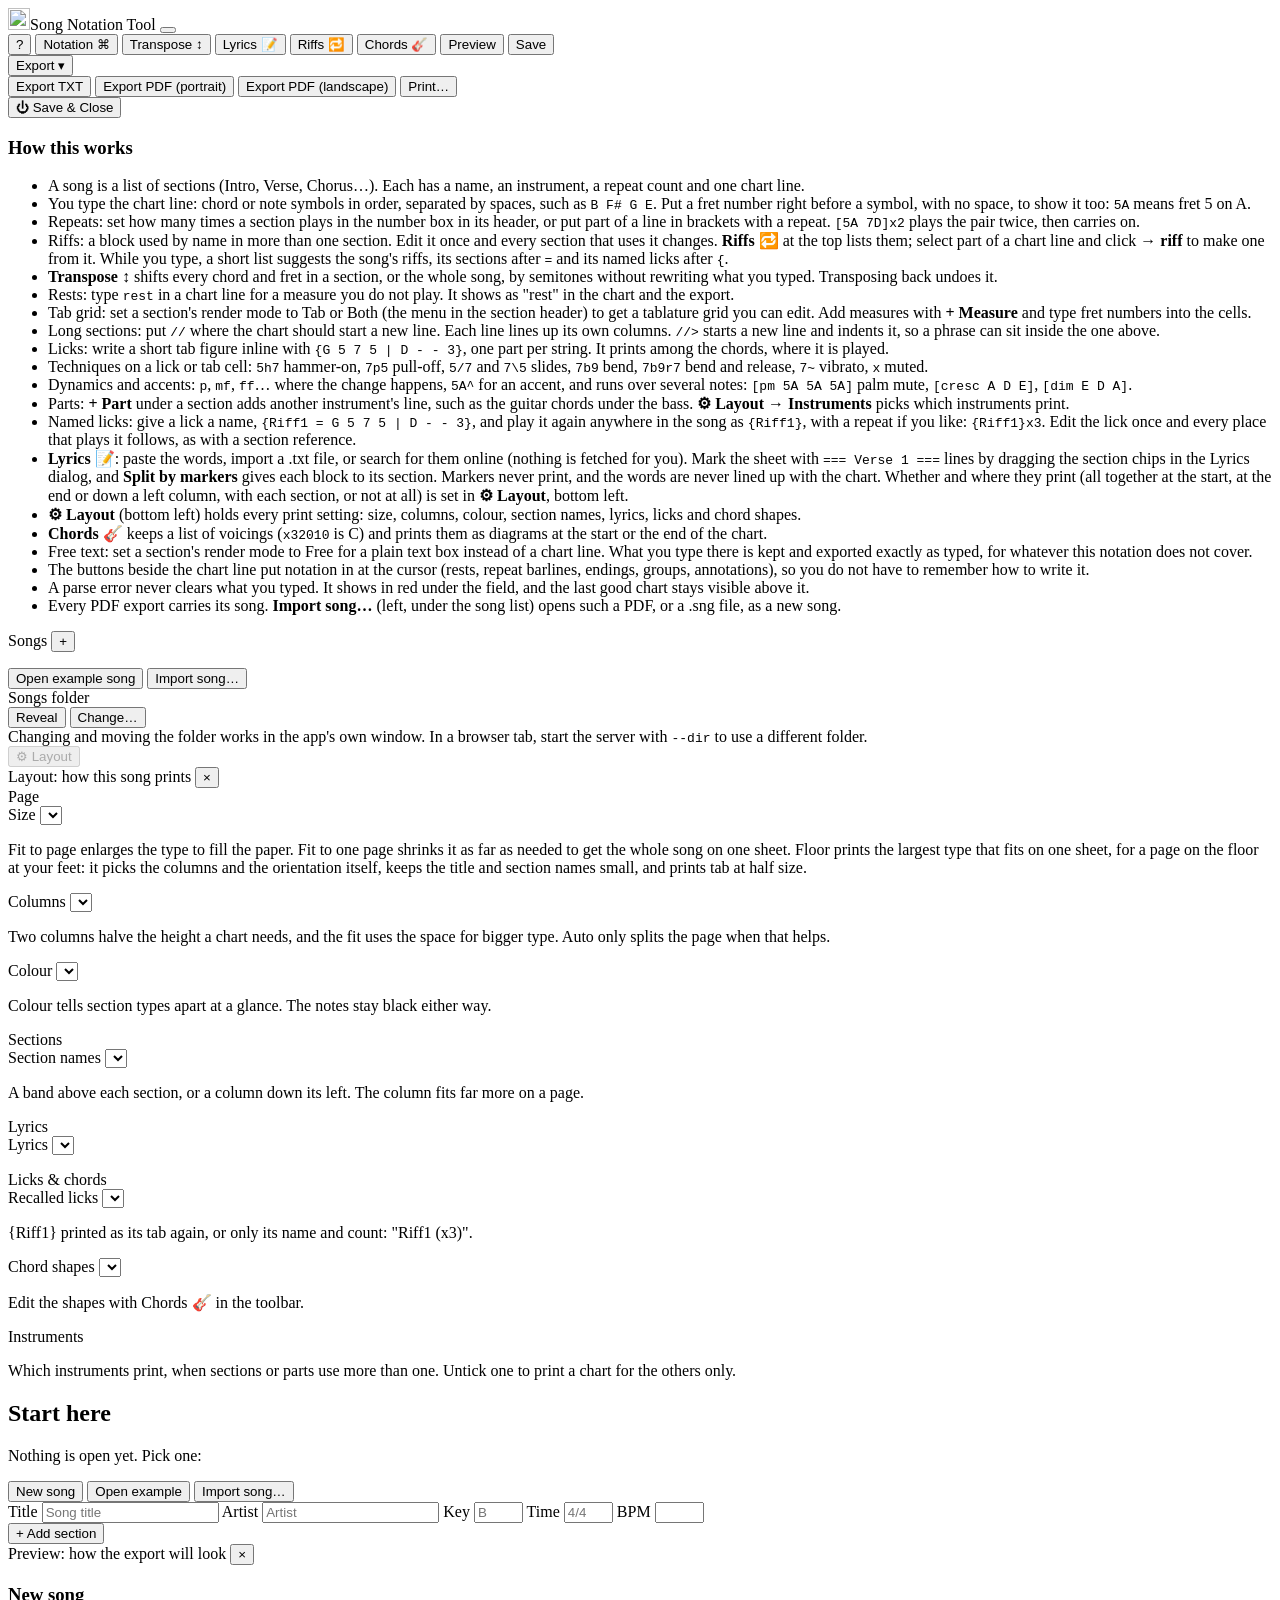
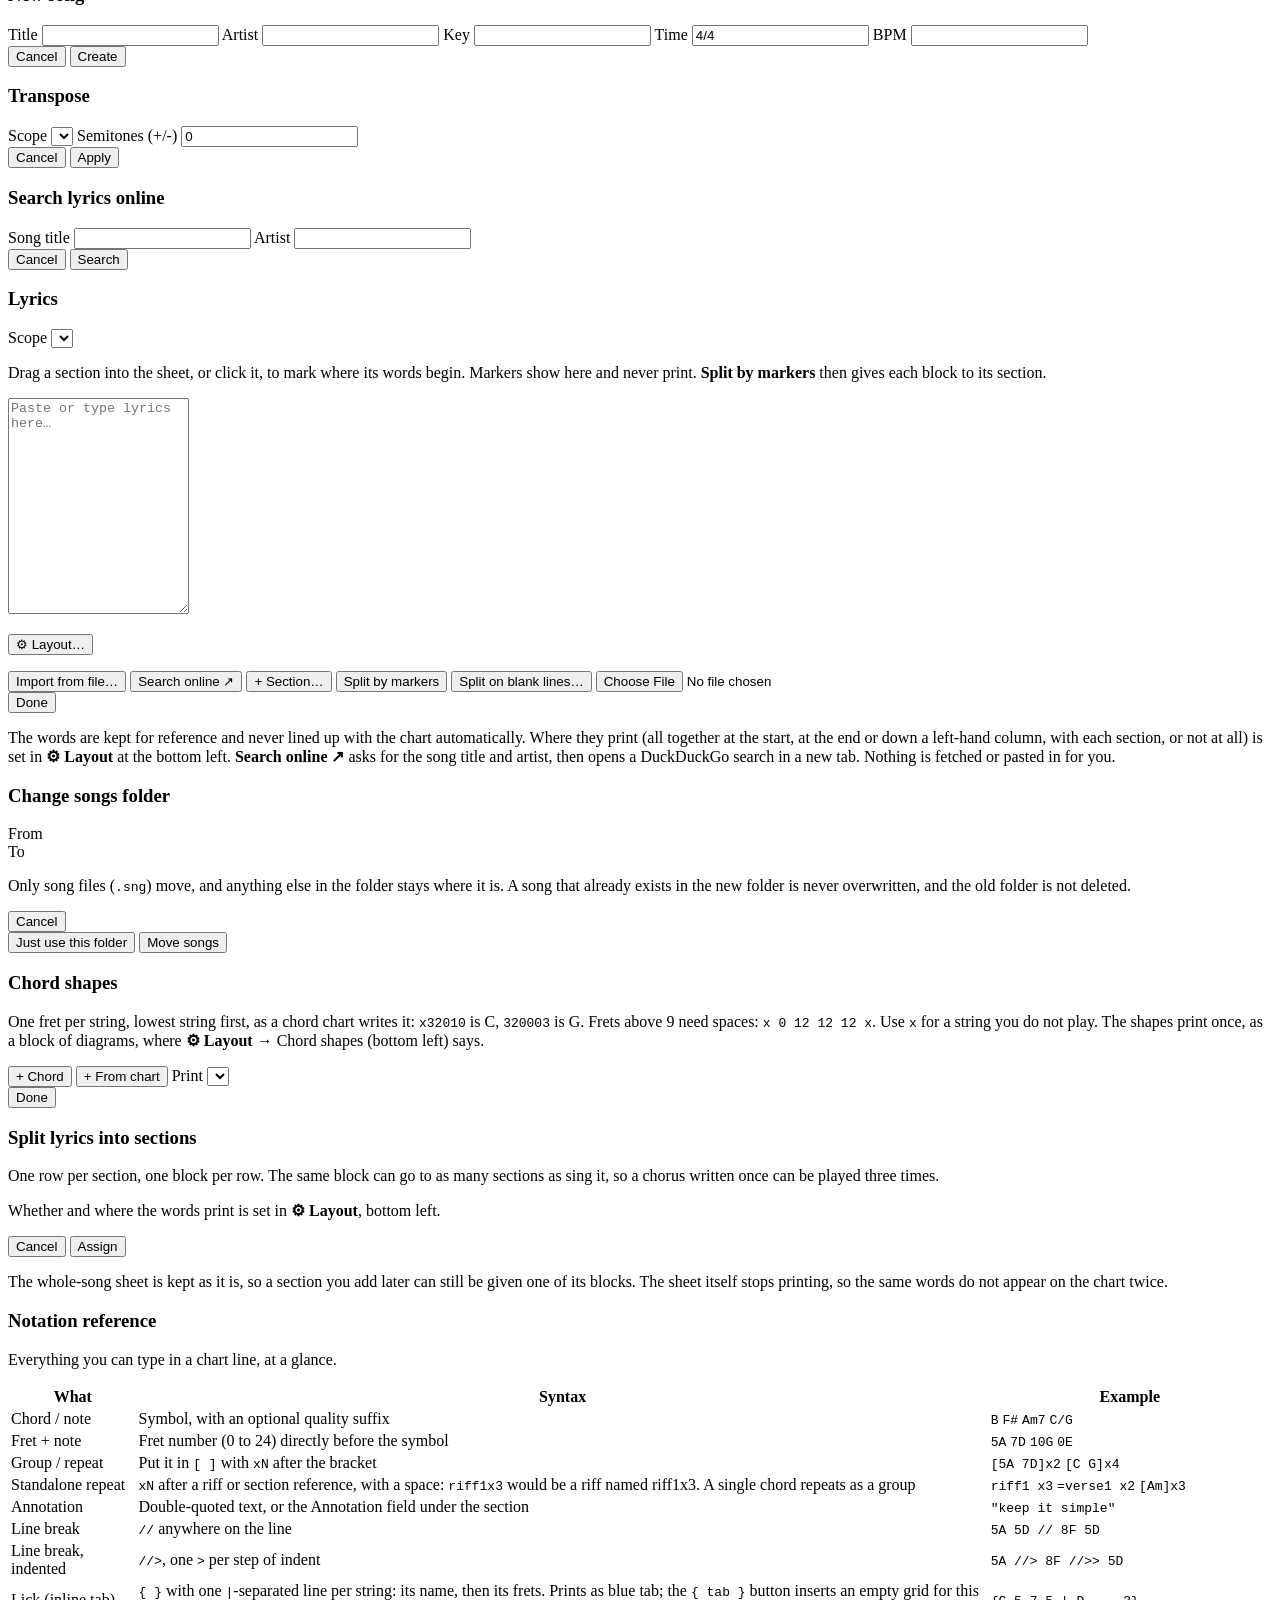
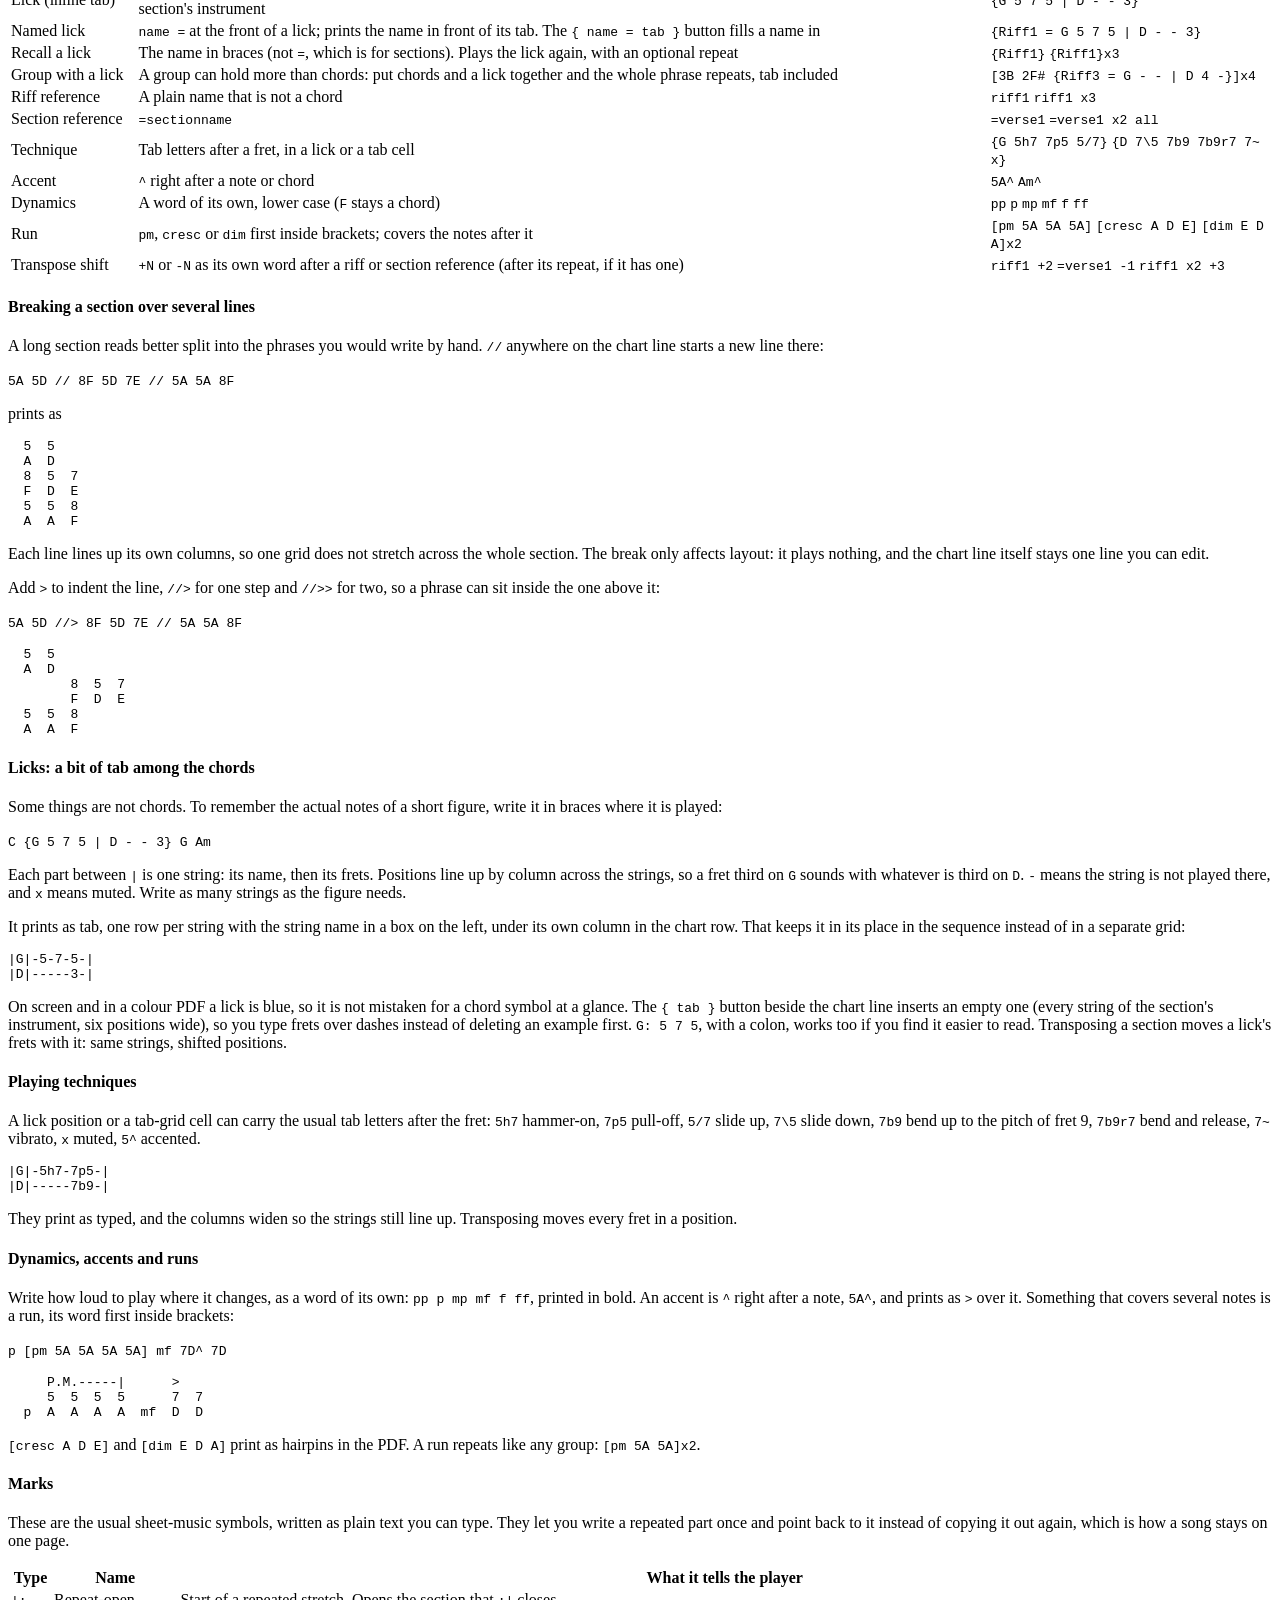
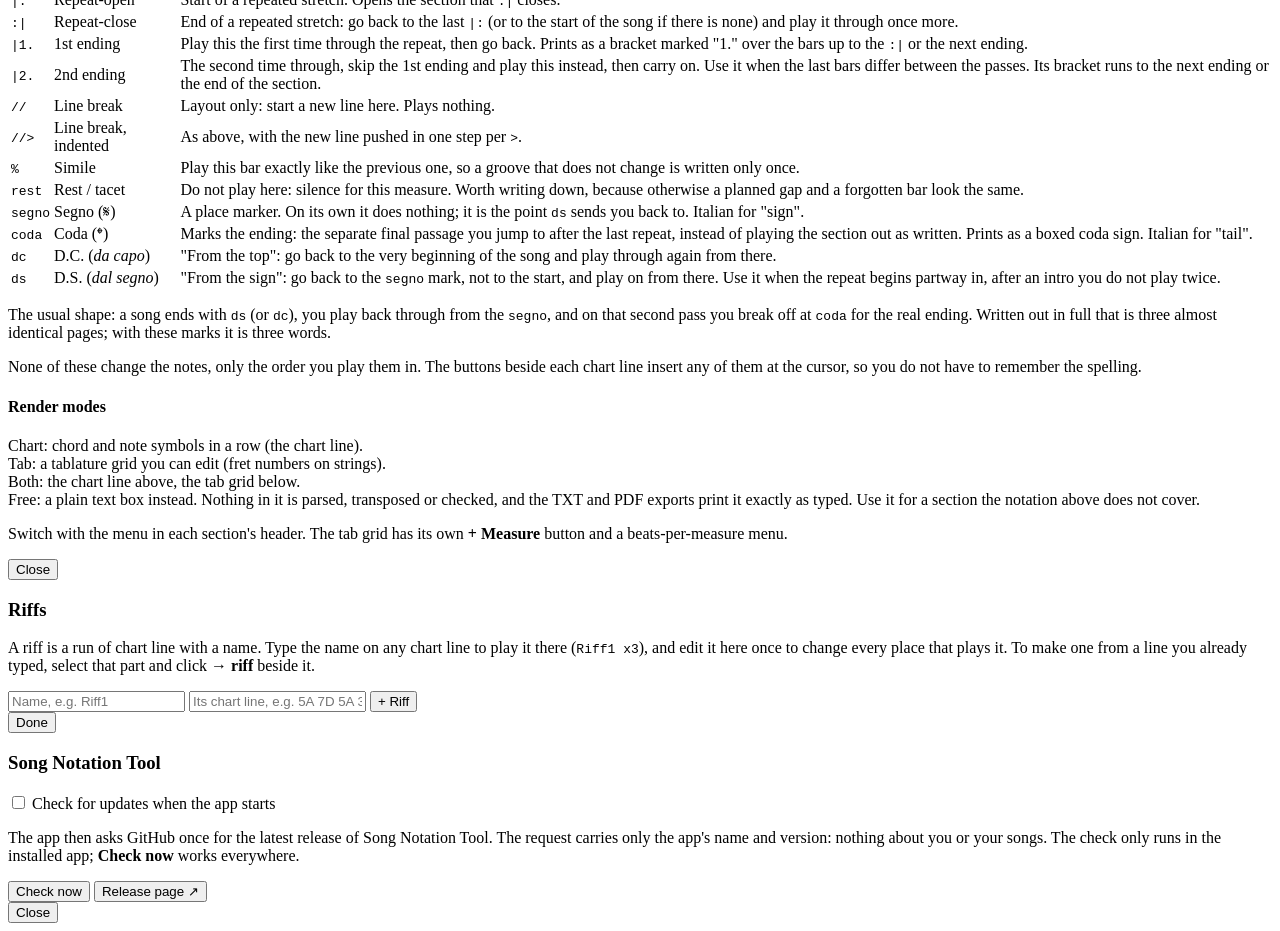
==== web/index.html @ 614e7fc1 "feat: floor sheet on one page, with a slim title and slim section names Floor now fits the song on o" ====
<!DOCTYPE html>
<html lang="en">
<head>
<meta charset="utf-8">
<meta name="viewport" content="width=device-width, initial-scale=1">
<title>Song Notation Tool</title>
<link rel="icon" type="image/png" href="/logo/favicon.png">
<link rel="apple-touch-icon" href="/logo/icon-180.png">
<link rel="stylesheet" href="/style.css">
</head>
<body>
  <header id="topbar">
    <div id="topbar-left">
      <span id="app-title"><img id="app-logo" src="/logo/icon.svg" alt="" width="22" height="22">Song Notation Tool</span>
      <button id="app-version" type="button" class="version-btn" title="About this app, and updates"></button>
      <button id="update-badge" type="button" class="btn accent update-badge" hidden
              title="A newer version is out. Click for what is new and how to get it"></button>
    </div>
    <div id="topbar-right">
      <button id="btn-help" class="icon-btn" title="How this works">?</button>
      <button id="btn-notation-ref" class="btn subtle" title="Everything you can type on a chart line">Notation ⌘</button>
      <button id="btn-transpose" class="btn" title="Transpose the whole song or one section, without rewriting what you typed">Transpose ↕</button>
      <button id="btn-lyrics" class="btn" title="Paste, import or mark up lyrics, and give each marked block to its section">Lyrics 📝</button>
      <button id="btn-riffs" class="btn" title="The riff library: name a run of chart line once and play it anywhere by its name">Riffs 🔁</button>
      <button id="btn-chords" class="btn" title="Chord shapes: the voicings you had to work out, printed once at the start or the end of the chart">Chords 🎸</button>
      <button id="btn-preview-toggle" class="btn">Preview</button>
      <button id="btn-save" class="btn">Save</button>
      <div class="dropdown">
        <button id="btn-export" class="btn accent">Export ▾</button>
        <div id="export-menu" class="dropdown-menu hidden">
          <button data-fmt="txt">Export TXT</button>
          <button data-fmt="pdf">Export PDF (portrait)</button>
          <button data-fmt="pdf-landscape">Export PDF (landscape)</button>
          <button data-fmt="print">Print…</button>
        </div>
      </div>
      <button id="btn-close" class="btn subtle" title="Save this song, then close the window (or stop the server in a browser tab)">⏻ Save &amp; Close</button>
    </div>
  </header>

  <!-- Persistent "how this works" strip — collapsible, Enhancement 1 -->
  <section id="help-strip" class="hidden">
    <h3>How this works</h3>
    <ul>
      <li>A song is a list of sections (Intro, Verse, Chorus…). Each has a name, an
        instrument, a repeat count and one chart line.</li>
      <li>You type the chart line: chord or note symbols in order, separated by spaces,
        such as <code>B F# G E</code>. Put a fret number right before a symbol, with no
        space, to show it too: <code>5A</code> means fret 5 on A.</li>
      <li>Repeats: set how many times a section plays in the number box in its header,
        or put part of a line in brackets with a repeat. <code>[5A 7D]x2</code> plays
        the pair twice, then carries on.</li>
      <li>Riffs: a block used by name in more than one section. Edit it once and every
        section that uses it changes. <strong>Riffs 🔁</strong> at the top lists them;
        select part of a chart line and click <strong>→ riff</strong> to make one from
        it. While you type, a short list suggests the song's riffs, its sections after
        <code>=</code> and its named licks after <code>{</code>.</li>
      <li><strong>Transpose ↕</strong> shifts every chord and fret in a section, or the
        whole song, by semitones without rewriting what you typed. Transposing back
        undoes it.</li>
      <li>Rests: type <code>rest</code> in a chart line for a measure you do not play.
        It shows as "rest" in the chart and the export.</li>
      <li>Tab grid: set a section's render mode to Tab or Both (the menu in the section
        header) to get a tablature grid you can edit. Add measures with
        <strong>+ Measure</strong> and type fret numbers into the cells.</li>
      <li>Long sections: put <code>//</code> where the chart should start a new line.
        Each line lines up its own columns. <code>//&gt;</code> starts a new line and
        indents it, so a phrase can sit inside the one above.</li>
      <li>Licks: write a short tab figure inline with <code>{G 5 7 5 | D - - 3}</code>,
        one part per string. It prints among the chords, where it is played.</li>
      <li>Techniques on a lick or tab cell: <code>5h7</code> hammer-on,
        <code>7p5</code> pull-off, <code>5/7</code> and <code>7\5</code> slides,
        <code>7b9</code> bend, <code>7b9r7</code> bend and release, <code>7~</code>
        vibrato, <code>x</code> muted.</li>
      <li>Dynamics and accents: <code>p</code>, <code>mf</code>, <code>ff</code>… where
        the change happens, <code>5A^</code> for an accent, and runs over several notes:
        <code>[pm 5A 5A 5A]</code> palm mute, <code>[cresc A D E]</code>,
        <code>[dim E D A]</code>.</li>
      <li>Parts: <strong>+ Part</strong> under a section adds another instrument's line,
        such as the guitar chords under the bass. <strong>⚙ Layout → Instruments</strong>
        picks which instruments print.</li>
      <li>Named licks: give a lick a name, <code>{Riff1 = G 5 7 5 | D - - 3}</code>,
        and play it again anywhere in the song as <code>{Riff1}</code>, with a repeat if
        you like: <code>{Riff1}x3</code>. Edit the lick once and every place that plays
        it follows, as with a section reference.</li>
      <li><strong>Lyrics 📝</strong>: paste the words, import a .txt file, or search for
        them online (nothing is fetched for you). Mark the sheet with
        <code>=== Verse 1 ===</code> lines by dragging the section chips in the Lyrics
        dialog, and <strong>Split by markers</strong> gives each block to its section.
        Markers never print, and the words are never lined up with the chart. Whether
        and where they print (all together at the start, at the end or down a left
        column, with each section, or not at all) is set in <strong>⚙ Layout</strong>,
        bottom left.</li>
      <li><strong>⚙ Layout</strong> (bottom left) holds every print setting: size,
        columns, colour, section names, lyrics, licks and chord shapes.</li>
      <li><strong>Chords 🎸</strong> keeps a list of voicings (<code>x32010</code> is C)
        and prints them as diagrams at the start or the end of the chart.</li>
      <li>Free text: set a section's render mode to Free for a plain text box instead of
        a chart line. What you type there is kept and exported exactly as typed, for
        whatever this notation does not cover.</li>
      <li>The buttons beside the chart line put notation in at the cursor (rests, repeat
        barlines, endings, groups, annotations), so you do not have to remember how to
        write it.</li>
      <li>A parse error never clears what you typed. It shows in red under the field, and
        the last good chart stays visible above it.</li>
      <li>Every PDF export carries its song. <strong>Import song…</strong> (left, under
        the song list) opens such a PDF, or a .sng file, as a new song.</li>
    </ul>
  </section>

  <div id="layout">
    <aside id="sidebar">
      <div id="sidebar-header">
        <span>Songs</span>
        <button id="btn-new-song" class="icon-btn" title="New song">+</button>
      </div>
      <ul id="song-list"></ul>
      <button id="btn-open-example" class="btn subtle">Open example song</button>
      <button id="btn-import" class="btn subtle" title="Open a .sng file, or a PDF exported by this app (every PDF carries its song), as a new song in your songs folder">Import song…</button>
      <input id="import-file" type="file" accept=".sng,.json,.pdf,application/pdf,application/json" hidden>

      <!-- Where your files are. Shown rather than assumed: songs used to be
           written inside the source tree, where a git clean would take them
           with it, and an export in the native window has no browser
           downloads bar to tell you where it went. -->
      <div id="songs-folder">
        <span class="songs-folder-label">Songs folder</span>
        <span class="songs-folder-path"></span>
        <div class="songs-folder-actions">
          <button id="btn-reveal-songs" class="btn subtle hidden"
                  title="Open this folder in Finder">Reveal</button>
          <button id="btn-songs-folder" class="btn subtle hidden"
                  title="Choose a different folder for your songs, and move them there if you want">Change…</button>
        </div>
        <span class="songs-folder-hint hidden">Changing and moving the folder
          works in the app's own window. In a browser tab, start the server with
          <code>--dir</code> to use a different folder.</span>
      </div>

      <!-- Layout settings: everything about how the song comes out on
           paper, in one place, out of the way of the song itself. Pinned to
           the bottom of the sidebar; the line under the button says what's
           set, so you can see it without opening anything. -->
      <div id="sidebar-footer">
        <button id="btn-layout" class="btn layout-btn" disabled
                title="How this song comes out on paper: page size, columns, colour, where the lyrics go, licks and chord shapes">
          <span class="layout-btn-icon">⚙</span> Layout
        </button>
        <span id="layout-summary" class="layout-summary"></span>
      </div>
    </aside>

    <div id="layout-panel" class="layout-panel hidden" role="dialog"
         aria-label="Layout settings">
      <div class="layout-panel-head">
        <span>Layout: how this song prints</span>
        <button id="layout-close" class="icon-btn" title="Close (Esc)">×</button>
      </div>

      <div class="layout-group">
        <div class="layout-group-title">Page</div>
        <label>Size <select id="meta-scale"></select></label>
        <p class="layout-hint">Fit to page enlarges the type to fill the paper. Fit to one page shrinks it as far as needed to get the whole song on one sheet. Floor prints the largest type that fits on one sheet, for a page on the floor at your feet: it picks the columns and the orientation itself, keeps the title and section names small, and prints tab at half size.</p>
        <label>Columns <select id="meta-columns"></select></label>
        <p class="layout-hint" id="layout-columns-hint">Two columns halve the height a chart needs, and the fit uses the space for bigger type. Auto only splits the page when that helps.</p>
        <label>Colour <select id="meta-color"></select></label>
        <p class="layout-hint">Colour tells section types apart at a glance. The notes stay black either way.</p>
      </div>

      <div class="layout-group">
        <div class="layout-group-title">Sections</div>
        <label>Section names <select id="meta-layout"></select></label>
        <p class="layout-hint">A band above each section, or a column down its left. The column fits far more on a page.</p>
      </div>

      <div class="layout-group">
        <div class="layout-group-title">Lyrics</div>
        <label>Lyrics <select id="meta-lyrics-layout"></select></label>
        <p class="layout-hint" id="layout-lyrics-hint"></p>
      </div>

      <div class="layout-group">
        <div class="layout-group-title">Licks &amp; chords</div>
        <label>Recalled licks <select id="meta-lick-refs"></select></label>
        <p class="layout-hint">{Riff1} printed as its tab again, or only its name and count: "Riff1 (x3)".</p>
        <label>Chord shapes <select id="meta-chord-sheet"></select></label>
        <p class="layout-hint">Edit the shapes with Chords 🎸 in the toolbar.</p>
      </div>

      <div class="layout-group">
        <div class="layout-group-title">Instruments</div>
        <div id="layout-instruments" class="layout-instruments"></div>
        <p class="layout-hint">Which instruments print, when sections or parts use more
          than one. Untick one to print a chart for the others only.</p>
      </div>
    </div>

    <main id="main">
      <!-- First-launch / empty state -->
      <section id="start-here" class="hidden">
        <h2>Start here</h2>
        <p>Nothing is open yet. Pick one:</p>
        <div id="start-actions">
          <button id="start-new" class="btn accent">New song</button>
          <button id="start-example" class="btn">Open example</button>
          <button id="start-import" class="btn" title="A .sng file, or a PDF exported by this app">Import song…</button>
        </div>
      </section>

      <section id="editor" class="hidden">
        <div id="meta-form">
          <!-- The song itself. How it comes out on paper lives in the
               Layout panel at the bottom of the sidebar. -->
          <div class="meta-row">
            <label>Title <input id="meta-title" type="text" placeholder="Song title"></label>
            <label>Artist <input id="meta-artist" type="text" placeholder="Artist"></label>
            <label>Key <input id="meta-key" type="text" size="4" placeholder="B"></label>
            <label>Time <input id="meta-time" type="text" size="4" placeholder="4/4"></label>
            <label>BPM <input id="meta-bpm" type="text" size="4" placeholder=""></label>
          </div>

        </div>

        <div id="section-list"></div>

        <button id="btn-add-section" class="btn subtle" title="Add an empty section (Verse, Chorus…) at the end">+ Add section</button>
      </section>

      <section id="preview-pane" class="hidden">
        <div id="preview-header">
          <span>Preview: how the export will look</span>
          <button id="btn-preview-close" class="icon-btn" title="Close preview">×</button>
        </div>
        <pre id="preview-text"></pre>
      </section>
    </main>
  </div>

  <!-- New-song modal -->
  <div id="modal-backdrop" class="modal-backdrop hidden">
    <div id="new-song-modal" class="modal">
      <h3>New song</h3>
      <label>Title <input id="new-title" type="text"></label>
      <label>Artist <input id="new-artist" type="text"></label>
      <label>Key <input id="new-key" type="text"></label>
      <label>Time <input id="new-time" type="text" value="4/4"></label>
      <label>BPM <input id="new-bpm" type="text"></label>
      <div class="modal-actions">
        <button id="new-song-cancel" class="btn subtle">Cancel</button>
        <button id="new-song-create" class="btn accent">Create</button>
      </div>
    </div>
  </div>

  <!-- Transpose modal -->
  <div id="transpose-modal-backdrop" class="modal-backdrop hidden">
    <div class="modal">
      <h3>Transpose</h3>
      <label>Scope
        <select id="transpose-scope"></select>
      </label>
      <label>Semitones (+/-)
        <input id="transpose-amount" type="number" step="1" value="0">
      </label>
      <div class="modal-actions">
        <button id="transpose-cancel" class="btn subtle">Cancel</button>
        <button id="transpose-apply" class="btn accent">Apply</button>
      </div>
    </div>
  </div>

  <!-- Search-lyrics-online modal — asks for song/artist rather than
       assuming the doc's meta fields, since those might be empty or
       describe this arrangement rather than the published song. -->
  <div id="lyrics-search-modal-backdrop" class="modal-backdrop hidden">
    <div class="modal">
      <h3>Search lyrics online</h3>
      <label>Song title <input id="lyrics-search-title" type="text"></label>
      <label>Artist <input id="lyrics-search-artist" type="text"></label>
      <div class="modal-actions">
        <button id="lyrics-search-cancel" class="btn subtle">Cancel</button>
        <button id="lyrics-search-go" class="btn accent">Search</button>
      </div>
    </div>
  </div>

  <!-- Lyrics modal -->
  <div id="lyrics-modal-backdrop" class="modal-backdrop hidden">
    <div class="modal modal-wide">
      <h3>Lyrics</h3>
      <label>Scope
        <select id="lyrics-scope"></select>
      </label>
      <!-- The song's sections, one chip each: click to write that section's
           words. The dropdown above still works; this is the same list laid
           out so you can see at a glance which sections already have lyrics
           and which are still empty. In whole-song scope the chips do a
           second job: drag one into the sheet (or click it) to drop a
           "=== Verse 1 ===" marker where that section's words start. -->
      <div id="lyrics-chips" class="lyrics-chips"></div>
      <p class="modal-hint lyrics-marker-hint hidden" id="lyrics-marker-hint">
        Drag a section into the sheet, or click it, to mark where its words
        begin. Markers show here and never print. <strong>Split by markers</strong>
        then gives each block to its section.
      </p>
      <!-- The overlay behind the textarea draws the marker lines in colour:
           a textarea can't style its own content, and the alternative (a
           contenteditable div) breaks paste, undo and drag-and-drop, which
           are the three things this box exists for. -->
      <div class="lyrics-editor">
        <pre id="lyrics-overlay" class="lyrics-overlay" aria-hidden="true"></pre>
        <textarea id="lyrics-textarea" rows="14" spellcheck="false"
                  placeholder="Paste or type lyrics here…"></textarea>
      </div>
      <!-- Whether and where the words print is one song-wide choice on the
           main screen, not a box per section in here: this dialog is for
           the words, the Layout panel is for the page. -->
      <p class="modal-hint lyrics-where">
        <span id="lyrics-where-text"></span>
        <button id="lyrics-open-layout" type="button" class="btn subtle">⚙ Layout…</button>
      </p>
      <div class="modal-actions" style="justify-content: space-between;">
        <div>
          <button id="lyrics-import" class="btn subtle">Import from file…</button>
          <button id="lyrics-search" class="btn subtle">Search online ↗</button>
          <button id="lyrics-add-section" class="btn subtle hidden"
                  title="Create a section from here. It appears in the editor behind this dialog, and its marker goes in at the cursor.">+ Section…</button>
          <button id="lyrics-apply-markers" class="btn subtle hidden"
                  title="Give each marked block to the section it names. Sections the sheet does not name are left as they are.">Split by markers</button>
          <button id="lyrics-split" class="btn subtle hidden"
                  title="For a sheet without markers: split it at blank lines and choose which section gets which block.">Split on blank lines…</button>
          <input id="lyrics-file-input" type="file" accept=".txt,text/plain" class="hidden">
        </div>
        <button id="lyrics-close" class="btn accent">Done</button>
      </div>
      <p class="modal-hint">The words are kept for reference and never lined up with
        the chart automatically. Where they print (all together at the start, at the end
        or down a left-hand column, with each section, or not at all) is set in
        <strong>⚙ Layout</strong> at the bottom left. <strong>Search online ↗</strong>
        asks for the song title and artist, then opens a DuckDuckGo search in a new tab.
        Nothing is fetched or pasted in for you.</p>
    </div>
  </div>


  <!-- Change songs folder: what the move would do, asked before doing it -->
  <div id="folder-modal-backdrop" class="modal-backdrop hidden">
    <div class="modal modal-wide">
      <h3>Change songs folder</h3>
      <div class="folder-paths">
        <div><span class="folder-lbl">From</span> <code id="folder-from"></code></div>
        <div><span class="folder-lbl">To</span> <code id="folder-to"></code></div>
      </div>
      <p id="folder-summary" class="folder-summary"></p>
      <p id="folder-clashes" class="modal-hint folder-clashes hidden"></p>
      <p class="modal-hint">Only song files (<code>.sng</code>) move, and anything else in
        the folder stays where it is. A song that already exists in the new folder is
        never overwritten, and the old folder is not deleted.</p>
      <div class="modal-actions" style="justify-content: space-between;">
        <button id="folder-cancel" class="btn subtle">Cancel</button>
        <div>
          <button id="folder-use" class="btn"
                  title="Point the app at the new folder and leave your songs where they are">Just use this folder</button>
          <button id="folder-move" class="btn accent">Move songs</button>
        </div>
      </div>
    </div>
  </div>

  <!-- Chord shapes -->
  <div id="chords-modal-backdrop" class="modal-backdrop hidden">
    <div class="modal modal-wide">
      <h3>Chord shapes</h3>
      <p class="modal-hint" style="margin-top:0">
        One fret per string, lowest string first, as a chord chart writes it:
        <code>x32010</code> is C, <code>320003</code> is G. Frets above 9 need
        spaces: <code>x 0 12 12 12 x</code>. Use <code>x</code> for a string you do not
        play. The shapes print once, as a block of diagrams, where
        <strong>⚙ Layout</strong> → Chord shapes (bottom left) says.
      </p>
      <p id="chords-transposed" class="modal-hint chord-transposed hidden"></p>
      <div id="chords-rows" class="chord-rows"></div>
      <p id="chords-coverage" class="modal-hint chord-coverage"></p>
      <div class="modal-actions" style="justify-content: space-between;">
        <div>
          <button id="chords-add" class="btn subtle">+ Chord</button>
          <button id="chords-from-chart" class="btn subtle"
                  title="Add a row for every chord the chart plays that has no shape yet, as printed (so after any transpose). Only guitar sections count, if the song has any.">+ From chart</button>
          <label class="chord-where">Print
            <select id="chords-where"></select>
          </label>
        </div>
        <button id="chords-close" class="btn accent">Done</button>
      </div>
      <div id="chords-preview" class="chord-preview"></div>
    </div>
  </div>

  <!-- Split lyrics into sections -->
  <div id="lyrics-split-backdrop" class="modal-backdrop hidden">
    <div class="modal modal-wide">
      <h3>Split lyrics into sections</h3>
      <p class="modal-hint" style="margin-top:0">
        One row per section, one block per row. The same block can go to as many
        sections as sing it, so a chorus written once can be played three times.
      </p>
      <div id="lyrics-split-rows" class="split-rows"></div>
      <p class="modal-hint">Whether and where the words print is set in
        <strong>⚙ Layout</strong>, bottom left.</p>
      <div class="modal-actions">
        <button id="lyrics-split-cancel" class="btn subtle">Cancel</button>
        <button id="lyrics-split-apply" class="btn accent">Assign</button>
      </div>
      <p class="modal-hint">The whole-song sheet is kept as it is, so a section you add
        later can still be given one of its blocks. The sheet itself stops printing,
        so the same words do not appear on the chart twice.</p>
    </div>
  </div>

  <!-- Notation reference modal -->
  <div id="notation-ref-backdrop" class="modal-backdrop hidden">
    <div class="modal modal-wide">
      <h3>Notation reference</h3>
      <p class="modal-hint" style="margin-top:0">Everything you can type in a chart line, at a glance.</p>

      <div class="notation-ref-body">
        <table class="notation-ref-table">
          <thead><tr><th>What</th><th>Syntax</th><th>Example</th></tr></thead>
          <tbody>
            <tr><td>Chord / note</td><td>Symbol, with an optional quality suffix</td><td><code>B</code> <code>F#</code> <code>Am7</code> <code>C/G</code></td></tr>
            <tr><td>Fret + note</td><td>Fret number (0 to 24) directly before the symbol</td><td><code>5A</code> <code>7D</code> <code>10G</code> <code>0E</code></td></tr>
            <tr><td>Group / repeat</td><td>Put it in <code>[ ]</code> with <code>xN</code> after the bracket</td><td><code>[5A 7D]x2</code> <code>[C G]x4</code></td></tr>
            <tr><td>Standalone repeat</td><td><code>xN</code> after a riff or section reference, with a space: <code>riff1x3</code> would be a riff named riff1x3. A single chord repeats as a group</td><td><code>riff1 x3</code> <code>=verse1 x2</code> <code>[Am]x3</code></td></tr>
            <tr><td>Annotation</td><td>Double-quoted text, or the Annotation field under the section</td><td><code>"keep it simple"</code></td></tr>
            <tr><td>Line break</td><td><code>//</code> anywhere on the line</td><td><code>5A 5D // 8F 5D</code></td></tr>
            <tr><td>Line break, indented</td><td><code>//&gt;</code>, one <code>&gt;</code> per step of indent</td><td><code>5A //&gt; 8F //&gt;&gt; 5D</code></td></tr>
            <tr><td>Lick (inline tab)</td><td><code>{ }</code> with one <code>|</code>-separated line per string: its name, then its frets. Prints as blue tab; the <code>{ tab }</code> button inserts an empty grid for this section's instrument</td><td><code>{G 5 7 5 | D - - 3}</code></td></tr>
            <tr><td>Named lick</td><td><code>name =</code> at the front of a lick; prints the name in front of its tab. The <code>{ name = tab }</code> button fills a name in</td><td><code>{Riff1 = G 5 7 5 | D - - 3}</code></td></tr>
            <tr><td>Recall a lick</td><td>The name in braces (not <code>=</code>, which is for sections). Plays the lick again, with an optional repeat</td><td><code>{Riff1}</code> <code>{Riff1}x3</code></td></tr>
            <tr><td>Group with a lick</td><td>A group can hold more than chords: put chords and a lick together and the whole phrase repeats, tab included</td><td><code>[3B 2F# {Riff3 = G - - | D 4 -}]x4</code></td></tr>
            <tr><td>Riff reference</td><td>A plain name that is not a chord</td><td><code>riff1</code> <code>riff1 x3</code></td></tr>
            <tr><td>Section reference</td><td><code>=sectionname</code></td><td><code>=verse1</code> <code>=verse1 x2 all</code></td></tr>
            <tr><td>Technique</td><td>Tab letters after a fret, in a lick or a tab cell</td><td><code>{G 5h7 7p5 5/7}</code> <code>{D 7\5 7b9 7b9r7 7~ x}</code></td></tr>
            <tr><td>Accent</td><td><code>^</code> right after a note or chord</td><td><code>5A^</code> <code>Am^</code></td></tr>
            <tr><td>Dynamics</td><td>A word of its own, lower case (<code>F</code> stays a chord)</td><td><code>pp</code> <code>p</code> <code>mp</code> <code>mf</code> <code>f</code> <code>ff</code></td></tr>
            <tr><td>Run</td><td><code>pm</code>, <code>cresc</code> or <code>dim</code> first inside brackets; covers the notes after it</td><td><code>[pm 5A 5A 5A]</code> <code>[cresc A D E]</code> <code>[dim E D A]x2</code></td></tr>
            <tr><td>Transpose shift</td><td><code>+N</code> or <code>-N</code> as its own word after a riff or section reference (after its repeat, if it has one)</td><td><code>riff1 +2</code> <code>=verse1 -1</code> <code>riff1 x2 +3</code></td></tr>
          </tbody>
        </table>

        <h4>Breaking a section over several lines</h4>
        <p>A long section reads better split into the phrases you would write by
          hand. <code>//</code> anywhere on the chart line starts a new line
          there:</p>
        <p><code>5A 5D // 8F 5D 7E // 5A 5A 8F</code></p>
        <p>prints as</p>
        <pre>  5  5
  A  D
  8  5  7
  F  D  E
  5  5  8
  A  A  F</pre>
        <p>Each line lines up its own columns, so one grid does not stretch across
          the whole section. The break only affects layout: it plays nothing, and
          the chart line itself stays one line you can edit.</p>
        <p>Add <code>&gt;</code> to indent the line, <code>//&gt;</code> for one
          step and <code>//&gt;&gt;</code> for two, so a phrase can sit inside the
          one above it:</p>
        <p><code>5A 5D //&gt; 8F 5D 7E // 5A 5A 8F</code></p>
        <pre>  5  5
  A  D
        8  5  7
        F  D  E
  5  5  8
  A  A  F</pre>

        <h4>Licks: a bit of tab among the chords</h4>
        <p>Some things are not chords. To remember the actual notes of a short
          figure, write it in braces where it is played:</p>
        <p><code>C {G 5 7 5 | D - - 3} G Am</code></p>
        <p>Each part between <code>|</code> is one string: its name, then its
          frets. Positions line up by column across the strings, so a fret third on
          <code>G</code> sounds with whatever is third on <code>D</code>.
          <code>-</code> means the string is not played there, and <code>x</code>
          means muted. Write as many strings as the figure needs.</p>
        <p>It prints as tab, one row per string with the string name in a box on
          the left, under its own column in the chart row. That keeps it in its
          place in the sequence instead of in a separate grid:</p>
        <pre>|G|-5-7-5-|
|D|-----3-|</pre>
        <p>On screen and in a colour PDF a lick is blue, so it is not mistaken for
          a chord symbol at a glance. The <code>{ tab }</code> button beside the
          chart line inserts an empty one (every string of the section's
          instrument, six positions wide), so you type frets over dashes instead of
          deleting an example first. <code>G: 5 7 5</code>, with a colon, works too
          if you find it easier to read. Transposing a section moves a lick's frets
          with it: same strings, shifted positions.</p>

        <h4>Playing techniques</h4>
        <p>A lick position or a tab-grid cell can carry the usual tab letters after
          the fret: <code>5h7</code> hammer-on, <code>7p5</code> pull-off,
          <code>5/7</code> slide up, <code>7\5</code> slide down, <code>7b9</code>
          bend up to the pitch of fret 9, <code>7b9r7</code> bend and release,
          <code>7~</code> vibrato, <code>x</code> muted, <code>5^</code> accented.</p>
        <pre>|G|-5h7-7p5-|
|D|-----7b9-|</pre>
        <p>They print as typed, and the columns widen so the strings still line up.
          Transposing moves every fret in a position.</p>

        <h4>Dynamics, accents and runs</h4>
        <p>Write how loud to play where it changes, as a word of its own:
          <code>pp p mp mf f ff</code>, printed in bold. An accent is <code>^</code>
          right after a note, <code>5A^</code>, and prints as <code>&gt;</code> over it.
          Something that covers several notes is a run, its word first inside
          brackets:</p>
        <p><code>p [pm 5A 5A 5A 5A] mf 7D^ 7D</code></p>
        <pre>     P.M.-----|      &gt;
     5  5  5  5      7  7
  p  A  A  A  A  mf  D  D</pre>
        <p><code>[cresc A D E]</code> and <code>[dim E D A]</code> print as hairpins in
          the PDF. A run repeats like any group: <code>[pm 5A 5A]x2</code>.</p>

        <h4>Marks</h4>
        <p class="modal-hint" style="margin-top:0">These are the usual sheet-music
          symbols, written as plain text you can type. They let you write a repeated
          part once and point back to it instead of copying it out again, which is how
          a song stays on one page.</p>
        <table class="notation-ref-table">
          <thead><tr><th>Type</th><th>Name</th><th>What it tells the player</th></tr></thead>
          <tbody>
            <tr><td><code>|:</code></td><td>Repeat-open</td>
                <td>Start of a repeated stretch. Opens the section that <code>:|</code> closes.</td></tr>
            <tr><td><code>:|</code></td><td>Repeat-close</td>
                <td>End of a repeated stretch: go back to the last <code>|:</code> (or to the
                    start of the song if there is none) and play it through once more.</td></tr>
            <tr><td><code>|1.</code></td><td>1st ending</td>
                <td>Play this the first time through the repeat, then go back. Prints as a
                    bracket marked "1." over the bars up to the <code>:|</code> or the next
                    ending.</td></tr>
            <tr><td><code>|2.</code></td><td>2nd ending</td>
                <td>The second time through, skip the 1st ending and play this instead,
                    then carry on. Use it when the last bars differ between the passes. Its
                    bracket runs to the next ending or the end of the section.</td></tr>
            <tr><td><code>//</code></td><td>Line break</td>
                <td>Layout only: start a new line here. Plays nothing.</td></tr>
            <tr><td><code>//&gt;</code></td><td>Line break, indented</td>
                <td>As above, with the new line pushed in one step per <code>&gt;</code>.</td></tr>
            <tr><td><code>%</code></td><td>Simile</td>
                <td>Play this bar exactly like the previous one, so a groove that does not
                    change is written only once.</td></tr>
            <tr><td><code>rest</code></td><td>Rest / tacet</td>
                <td>Do not play here: silence for this measure. Worth writing down, because
                    otherwise a planned gap and a forgotten bar look the same.</td></tr>
            <tr><td><code>segno</code></td><td>Segno (𝄋)</td>
                <td>A place marker. On its own it does nothing; it is the point
                    <code>ds</code> sends you back to. Italian for "sign".</td></tr>
            <tr><td><code>coda</code></td><td>Coda (𝄌)</td>
                <td>Marks the ending: the separate final passage you jump to after
                    the last repeat, instead of playing the section out as written.
                    Prints as a boxed coda sign. Italian for "tail".</td></tr>
            <tr><td><code>dc</code></td><td>D.C. (<em>da capo</em>)</td>
                <td>"From the top": go back to the very beginning of the song and play
                    through again from there.</td></tr>
            <tr><td><code>ds</code></td><td>D.S. (<em>dal segno</em>)</td>
                <td>"From the sign": go back to the <code>segno</code> mark, not to the
                    start, and play on from there. Use it when the repeat begins
                    partway in, after an intro you do not play twice.</td></tr>
          </tbody>
        </table>

        <p class="modal-hint">The usual shape: a song ends with <code>ds</code> (or
          <code>dc</code>), you play back through from the <code>segno</code>, and on
          that second pass you break off at <code>coda</code> for the real ending.
          Written out in full that is three almost identical pages; with these marks it
          is three words.</p>

        <p class="modal-hint">None of these change the notes, only the order you play
          them in. The buttons beside each chart line insert any of them at the cursor,
          so you do not have to remember the spelling.</p>

        <h4>Render modes</h4>
        <p>Chart: chord and note symbols in a row (the chart line).<br>
           Tab: a tablature grid you can edit (fret numbers on strings).<br>
           Both: the chart line above, the tab grid below.<br>
           Free: a plain text box instead. Nothing in it is parsed, transposed or
           checked, and the TXT and PDF exports print it exactly as typed. Use it for a
           section the notation above does not cover.</p>
        <p class="modal-hint">Switch with the menu in each section's header. The tab grid
           has its own <strong>+ Measure</strong> button and a beats-per-measure menu.</p>
      </div>

      <div class="modal-actions">
        <button id="notation-ref-close" class="btn accent">Close</button>
      </div>
    </div>
  </div>
  <!-- The riff library -->
  <div id="riffs-modal-backdrop" class="modal-backdrop hidden">
    <div class="modal modal-wide">
      <h3>Riffs</h3>
      <p class="modal-hint" style="margin-top:0">A riff is a run of chart line with a
        name. Type the name on any chart line to play it there (<code>Riff1 x3</code>),
        and edit it here once to change every place that plays it. To make one from a
        line you already typed, select that part and click <strong>→ riff</strong>
        beside it.</p>
      <div id="riffs-rows" class="riff-rows"></div>
      <p id="riffs-msg" class="about-msg"></p>
      <div class="riff-new">
        <input id="riff-new-name" type="text" placeholder="Name, e.g. Riff1" spellcheck="false">
        <input id="riff-new-line" type="text" placeholder="Its chart line, e.g. 5A 7D 5A 3G" spellcheck="false">
        <button id="riff-add" class="btn subtle">+ Riff</button>
      </div>
      <div class="modal-actions">
        <button id="riffs-close" class="btn accent">Done</button>
      </div>
    </div>
  </div>

  <!-- About and updates -->
  <div id="about-modal-backdrop" class="modal-backdrop hidden">
    <div class="modal modal-wide">
      <h3 id="about-title">Song Notation Tool</h3>
      <p id="about-sub" class="modal-hint" style="margin-top:0"></p>
      <pre id="about-notes" class="about-notes hidden"></pre>
      <p id="about-msg" class="about-msg"></p>
      <label class="about-check"><input type="checkbox" id="about-check-enabled">
        Check for updates when the app starts</label>
      <p class="modal-hint">The app then asks GitHub once for the latest release
        of Song Notation Tool. The request carries only the app's name and version:
        nothing about you or your songs. The check only runs in the installed app;
        <strong>Check now</strong> works everywhere.</p>
      <div class="modal-actions" style="justify-content: space-between;">
        <div>
          <button id="about-check-now" class="btn subtle">Check now</button>
          <button id="about-release-page" class="btn subtle">Release page ↗</button>
        </div>
        <div>
          <button id="about-install" class="btn accent" hidden>Update and restart</button>
          <button id="about-close" class="btn">Close</button>
        </div>
      </div>
    </div>
  </div>

  <div id="toast" class="hidden"></div>

  <template id="section-template">
    <div class="section-card" data-id="">
      <div class="section-head">
        <span class="drag-handle" title="Section order">⠿</span>
        <input class="sec-name" type="text" title="Section name, e.g. Verse 1">
        <select class="sec-type" title="Section type, which sets its colour"></select>
        <select class="sec-instrument" title="Instrument / tuning for this section"></select>
        <input class="sec-repeat" type="number" min="1" title="How many times this section is played in a row">
        <select class="sec-render" title="Render mode: Chart (chords and notes), Tab (tablature grid), Both, or Free (any text, kept as typed)">
          <option value="chart">Chart</option>
          <option value="tab">Tab</option>
          <option value="both">Both</option>
          <option value="free">Free</option>
        </select>
        <select class="sec-size" title="Print this section smaller or larger than the rest of the song">
          <option value="normal">Size</option>
          <option value="smaller">Smaller</option>
          <option value="larger">Larger</option>
        </select>
        <button class="btn icon-btn sec-up" title="Move up">↑</button>
        <button class="btn icon-btn sec-down" title="Move down">↓</button>
        <button class="btn icon-btn sec-dup" title="Duplicate as reference: points to this section instead of copying it">⧉</button>
        <button class="btn icon-btn sec-del" title="Delete section">🗑</button>
      </div>
      <div class="sec-line-row">
        <input class="sec-chart-line" type="text" placeholder="Type the chart line, e.g. B F# G E   or  [C D]x2 G"
               title="Chord and fret symbols in order, separated by spaces. Put a fret right before a symbol (5A). Group and repeat with [ ]xN.">
        <!-- Quick-insert palette: every button drops its notation at the
             caret, so the chart line stays typed text you can still edit
             by hand. data-ins is the literal text; data-caret is how far
             back from the end to leave the caret (e.g. inside [ ] or " "). -->
        <div class="sec-insert-strip" title="Insert notation at the cursor">
          <button type="button" class="ins-btn" data-ins="//" title="Line break: start a new line here in the export, print and preview">//</button>
          <button type="button" class="ins-btn" data-ins="//&gt;" title="Line break, indented: start a new line, indented one step. Add more &gt; to indent further.">//&gt;</button>
          <button type="button" class="ins-btn" data-ins="rest" title="Rest / tacet: a measure you do not play">rest</button>
          <button type="button" class="ins-btn" data-ins="%" title="Simile: play like the previous bar">%</button>
          <button type="button" class="ins-btn" data-ins="|:" title="Repeat-open barline">|:</button>
          <button type="button" class="ins-btn" data-ins=":|" title="Repeat-close barline">:|</button>
          <button type="button" class="ins-btn" data-ins="|1." title="1st ending">|1.</button>
          <button type="button" class="ins-btn" data-ins="|2." title="2nd ending">|2.</button>
          <button type="button" class="ins-btn" data-ins="x2" title="Repeat the item before the cursor twice">x2</button>
          <button type="button" class="ins-btn" data-ins="[ ]x2" data-caret="4" title="Group and repeat; the cursor lands inside the brackets">[ ]x2</button>
          <button type="button" class="ins-btn" data-ins="&quot;&quot;" data-caret="1" title="Free annotation in quotes">&quot;&quot;</button>
          <button type="button" class="ins-btn" data-ins-lick="6" title="A lick: a short tab figure printed among the chords. Inserts an empty grid (every string of this section's instrument, six positions wide) to type frets over.">{ tab }</button>
          <button type="button" class="ins-btn" data-ins-lick-named="6" title="The same, with a name: the lick prints with its name in front and can be played again anywhere in the song as {Riff1}, like a section reference.">{ name = tab }</button>
          <!-- Every lick already named in this song, one button each:
               inserts the reference rather than the notes. Filled in by
               renderLickChips(). -->
          <span class="sec-lick-refs"></span>
          <button type="button" class="ins-btn" data-promote="1" title="Turn the part of this line you selected into a riff, and put the riff's name in its place">→ riff</button>
          <button type="button" class="ins-btn" data-ins="segno" title="Segno mark">segno</button>
          <button type="button" class="ins-btn" data-ins="coda" title="Coda mark">coda</button>
          <button type="button" class="ins-btn" data-ins="dc" title="D.C.: repeat from the beginning">dc</button>
          <button type="button" class="ins-btn" data-ins="ds" title="D.S.: repeat from the segno">ds</button>
        </div>
      </div>
      <textarea class="sec-free-text hidden" rows="6" spellcheck="false"
                placeholder="Free text: anything you like, kept and exported exactly as typed."
                title="This section is free text: nothing here is parsed, transposed or checked."></textarea>
      <div class="sec-preview">
        <div class="sec-preview-fret"></div>
        <div class="sec-preview-sym"></div>
      </div>
      <!-- The annotation had no home in the UI: typing "..." on the chart
           line set it, unparse() then left it out of the line, and nothing
           displayed it — so once set it could never be seen or removed.
           One visible field, in every render mode. -->
      <!-- Other instruments in this section (parts): one line each, printed
           under the section's own line with the instrument's name. -->
      <div class="sec-parts"></div>
      <button type="button" class="btn subtle sec-add-part"
              title="Add another instrument's line to this section, such as the guitar under the bass">+ Part</button>
      <input class="sec-annotation" type="text"
             placeholder="Annotation (optional), printed in quotes under this section"
             title="A free note printed under this section in the export. Clear it to remove it.">
      <div class="sec-error hidden"></div>
      <div class="sec-empty-hint hidden">This section has no measures yet. Type a chart line above to start.</div>
      <div class="sec-tab-grid hidden">
        <div class="tab-grid-toolbar">
          <button class="btn subtle tab-add-measure" title="Add a measure to this section's tab grid">+ Measure</button>
          <label class="tab-beats-label">Beats: <select class="tab-beats-select"></select></label>
        </div>
        <div class="tab-grid-body"></div>
      </div>
    </div>
  </template>

  <script src="/app.js"></script>
</body>
</html>
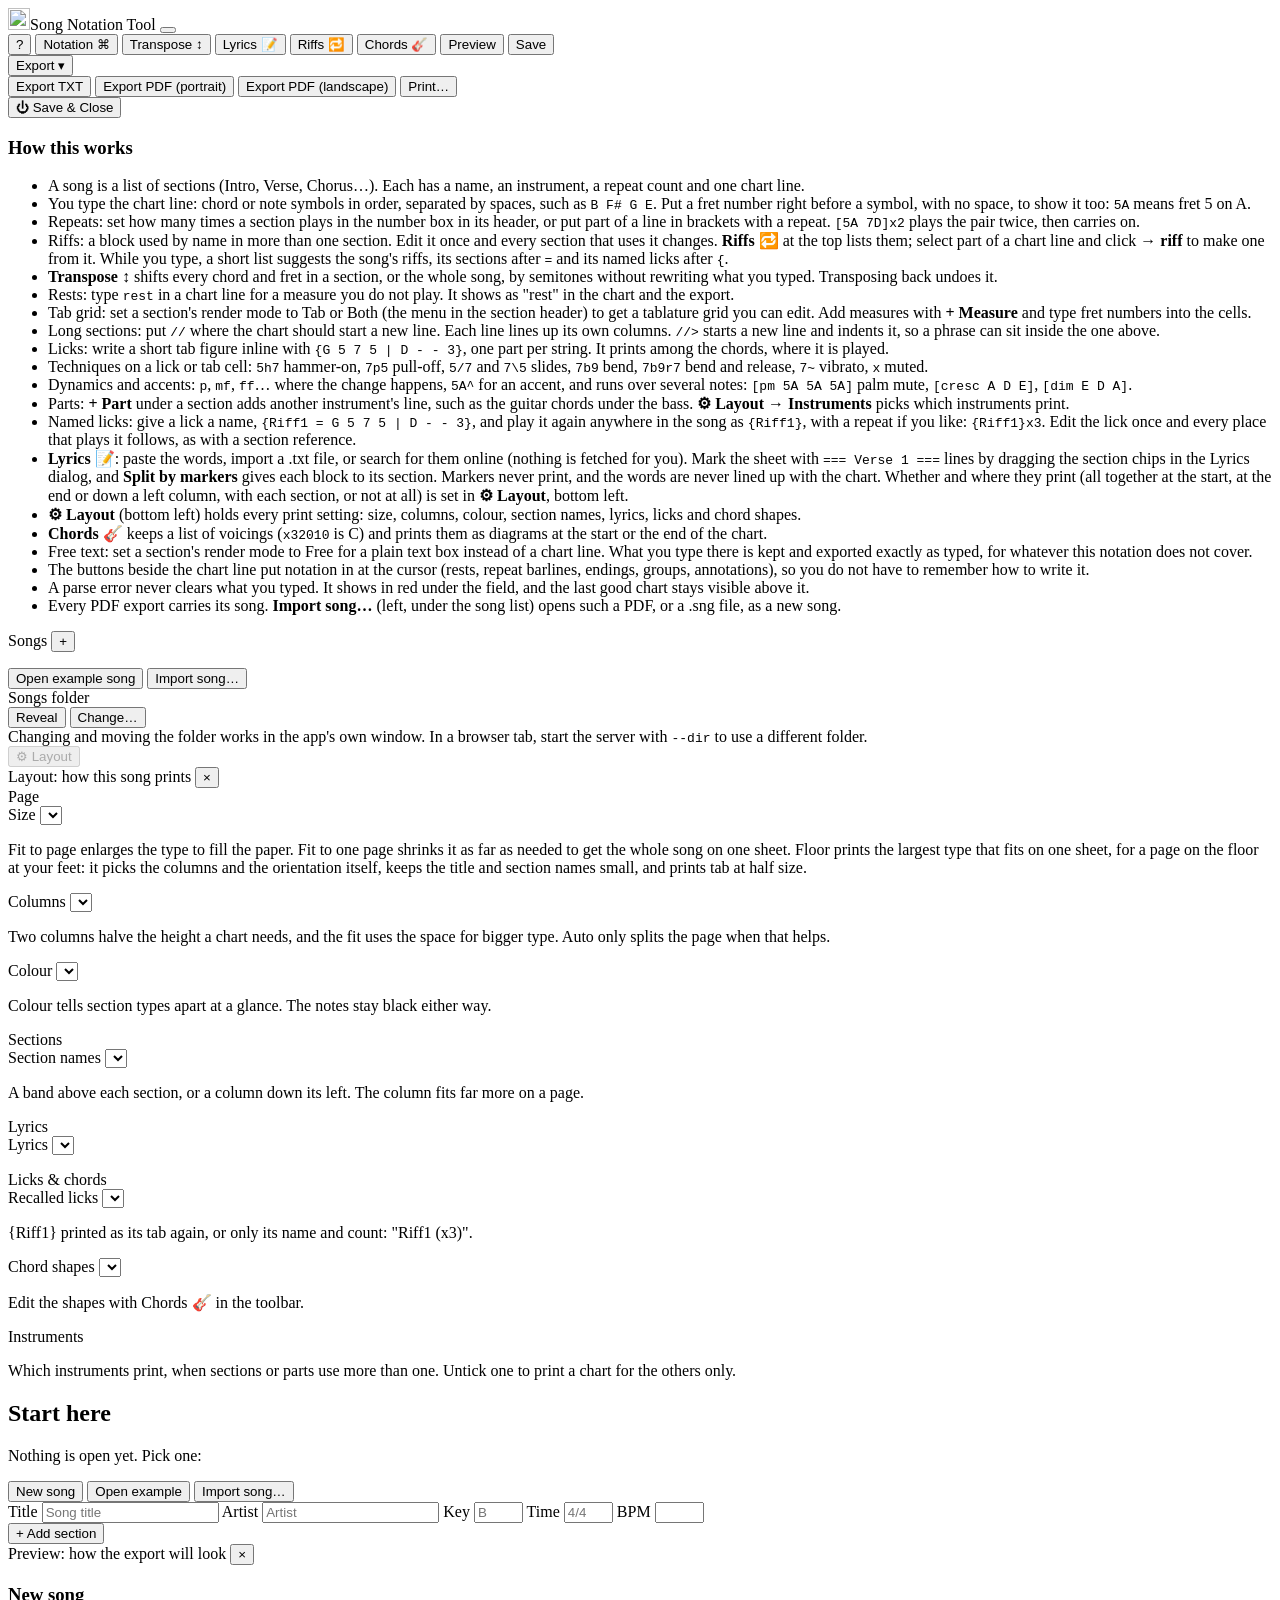
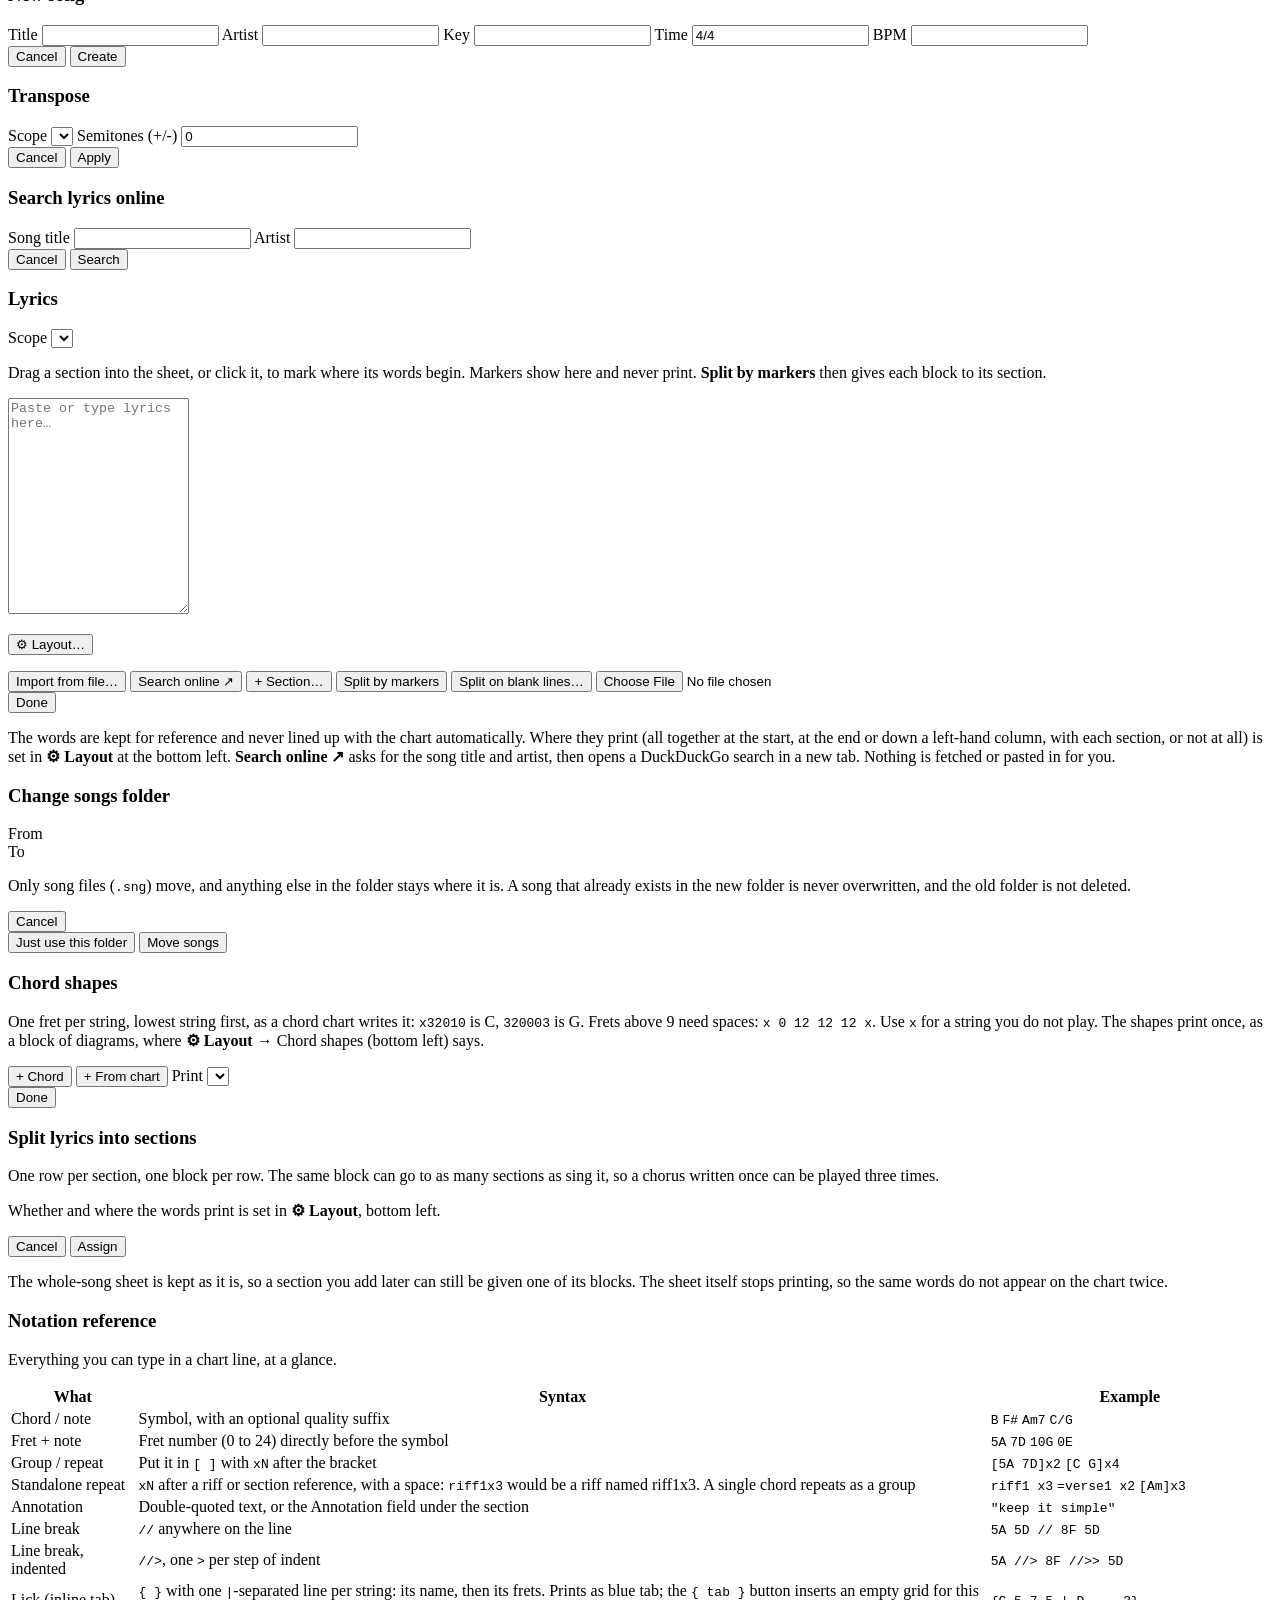
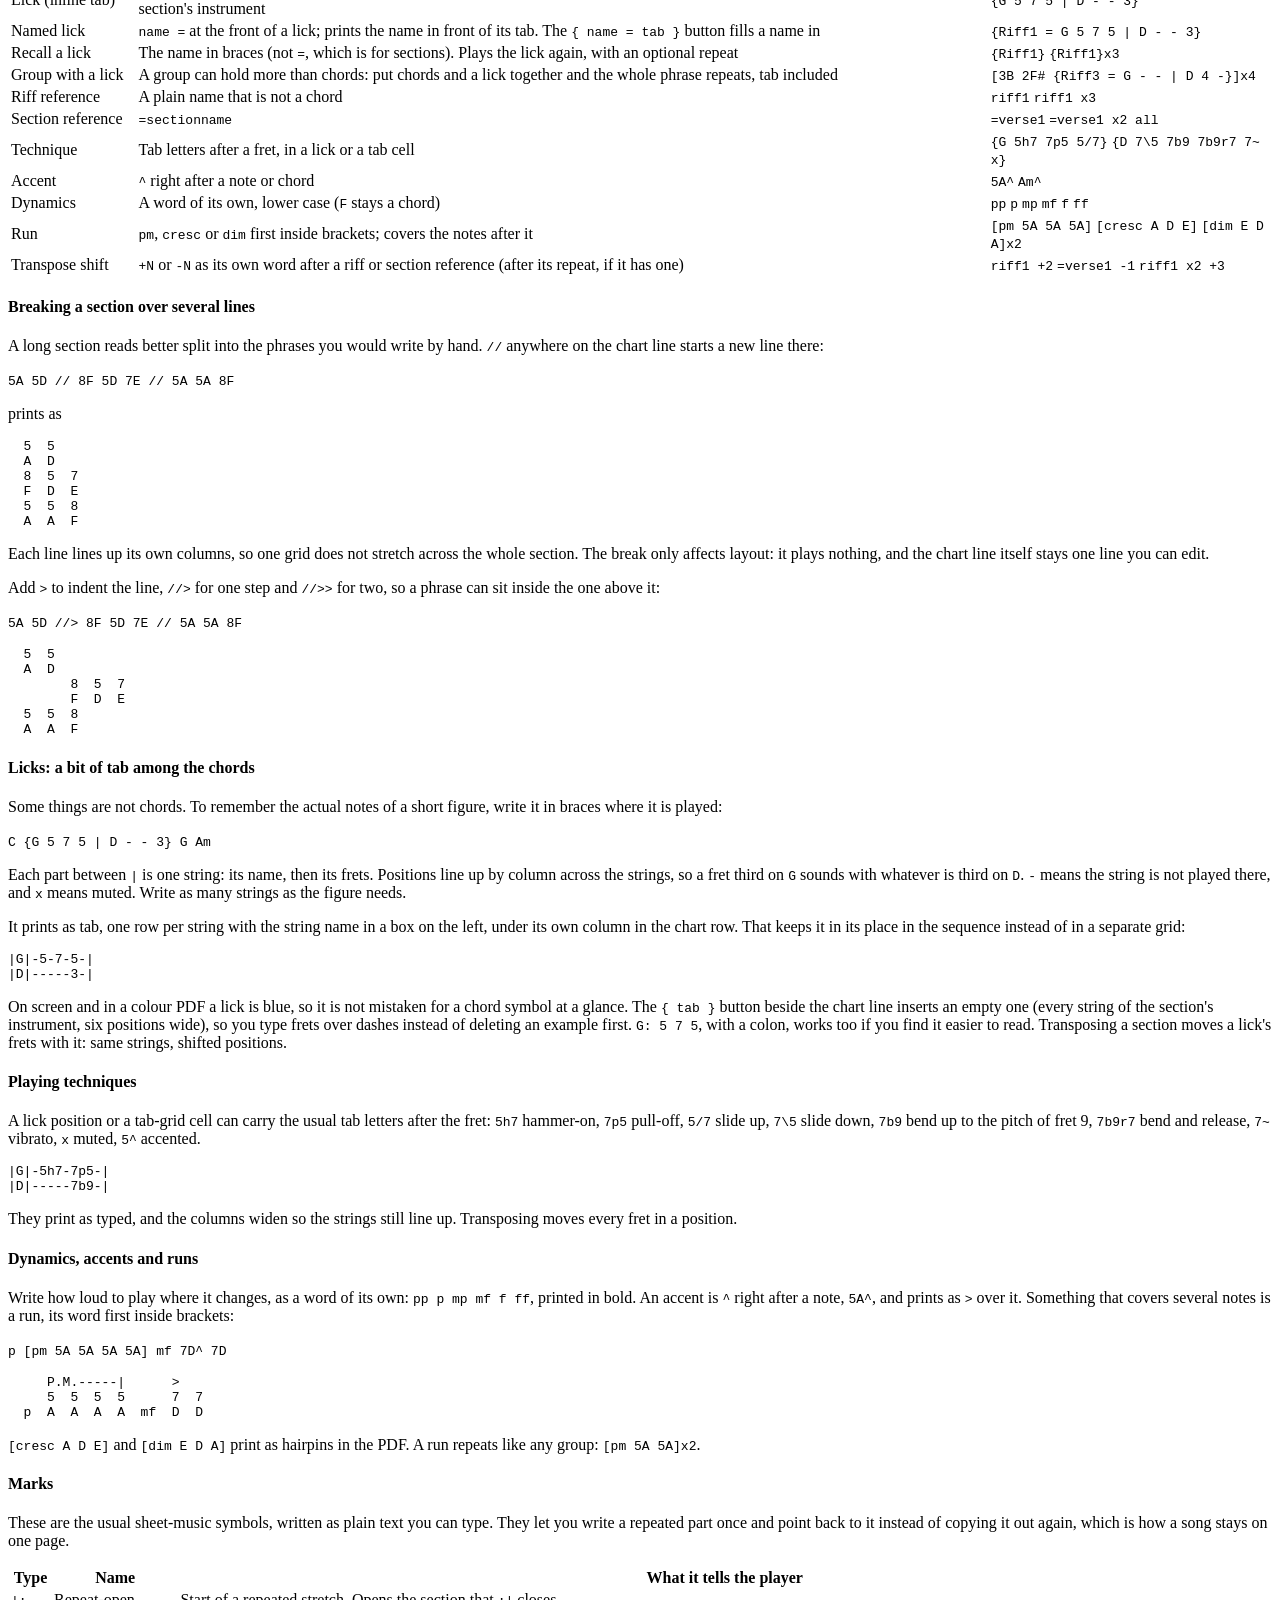
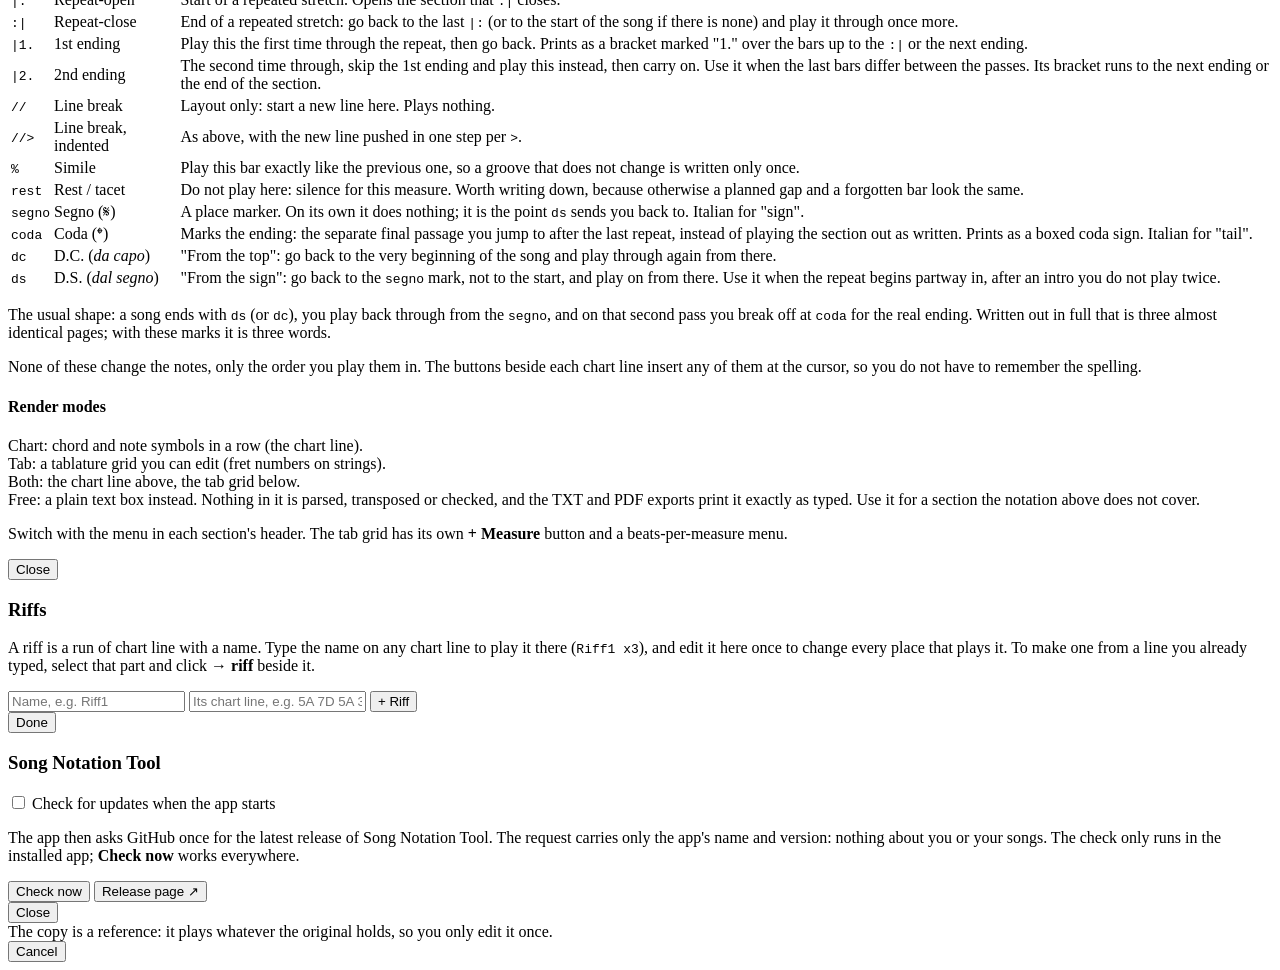
==== commit 58431c02: "feat: drag sections by the handle, and pick where a copy goes The up and down buttons moved a sectio" ====
--- a/web/index.html
+++ b/web/index.html
@@ -644,10 +644,19 @@
 
   <div id="toast" class="hidden"></div>
 
+  <!-- "Copy to…": opened by a section's ⧉ button. Lists every place the
+       copy can go; one click puts it there. Filled in by openCopyPicker(). -->
+  <div id="copy-picker" class="copy-picker hidden" role="dialog" aria-labelledby="copy-picker-title">
+    <div class="copy-picker-title" id="copy-picker-title"></div>
+    <div class="copy-picker-note">The copy is a reference: it plays whatever the original holds, so you only edit it once.</div>
+    <div class="copy-picker-list"></div>
+    <div class="copy-picker-foot"><button type="button" class="btn copy-picker-cancel">Cancel</button></div>
+  </div>
+
   <template id="section-template">
     <div class="section-card" data-id="">
       <div class="section-head">
-        <span class="drag-handle" title="Section order">⠿</span>
+        <span class="drag-handle" tabindex="0" role="button" aria-label="Move this section" title="Drag to move this section. Or click here and use the up and down arrow keys.">⠿</span>
         <input class="sec-name" type="text" title="Section name, e.g. Verse 1">
         <select class="sec-type" title="Section type, which sets its colour"></select>
         <select class="sec-instrument" title="Instrument / tuning for this section"></select>
@@ -663,9 +672,7 @@
           <option value="smaller">Smaller</option>
           <option value="larger">Larger</option>
         </select>
-        <button class="btn icon-btn sec-up" title="Move up">↑</button>
-        <button class="btn icon-btn sec-down" title="Move down">↓</button>
-        <button class="btn icon-btn sec-dup" title="Duplicate as reference: points to this section instead of copying it">⧉</button>
+        <button class="btn icon-btn sec-dup" title="Copy as a reference and choose where it goes. The copy plays whatever this section holds.">⧉</button>
         <button class="btn icon-btn sec-del" title="Delete section">🗑</button>
       </div>
       <div class="sec-line-row">
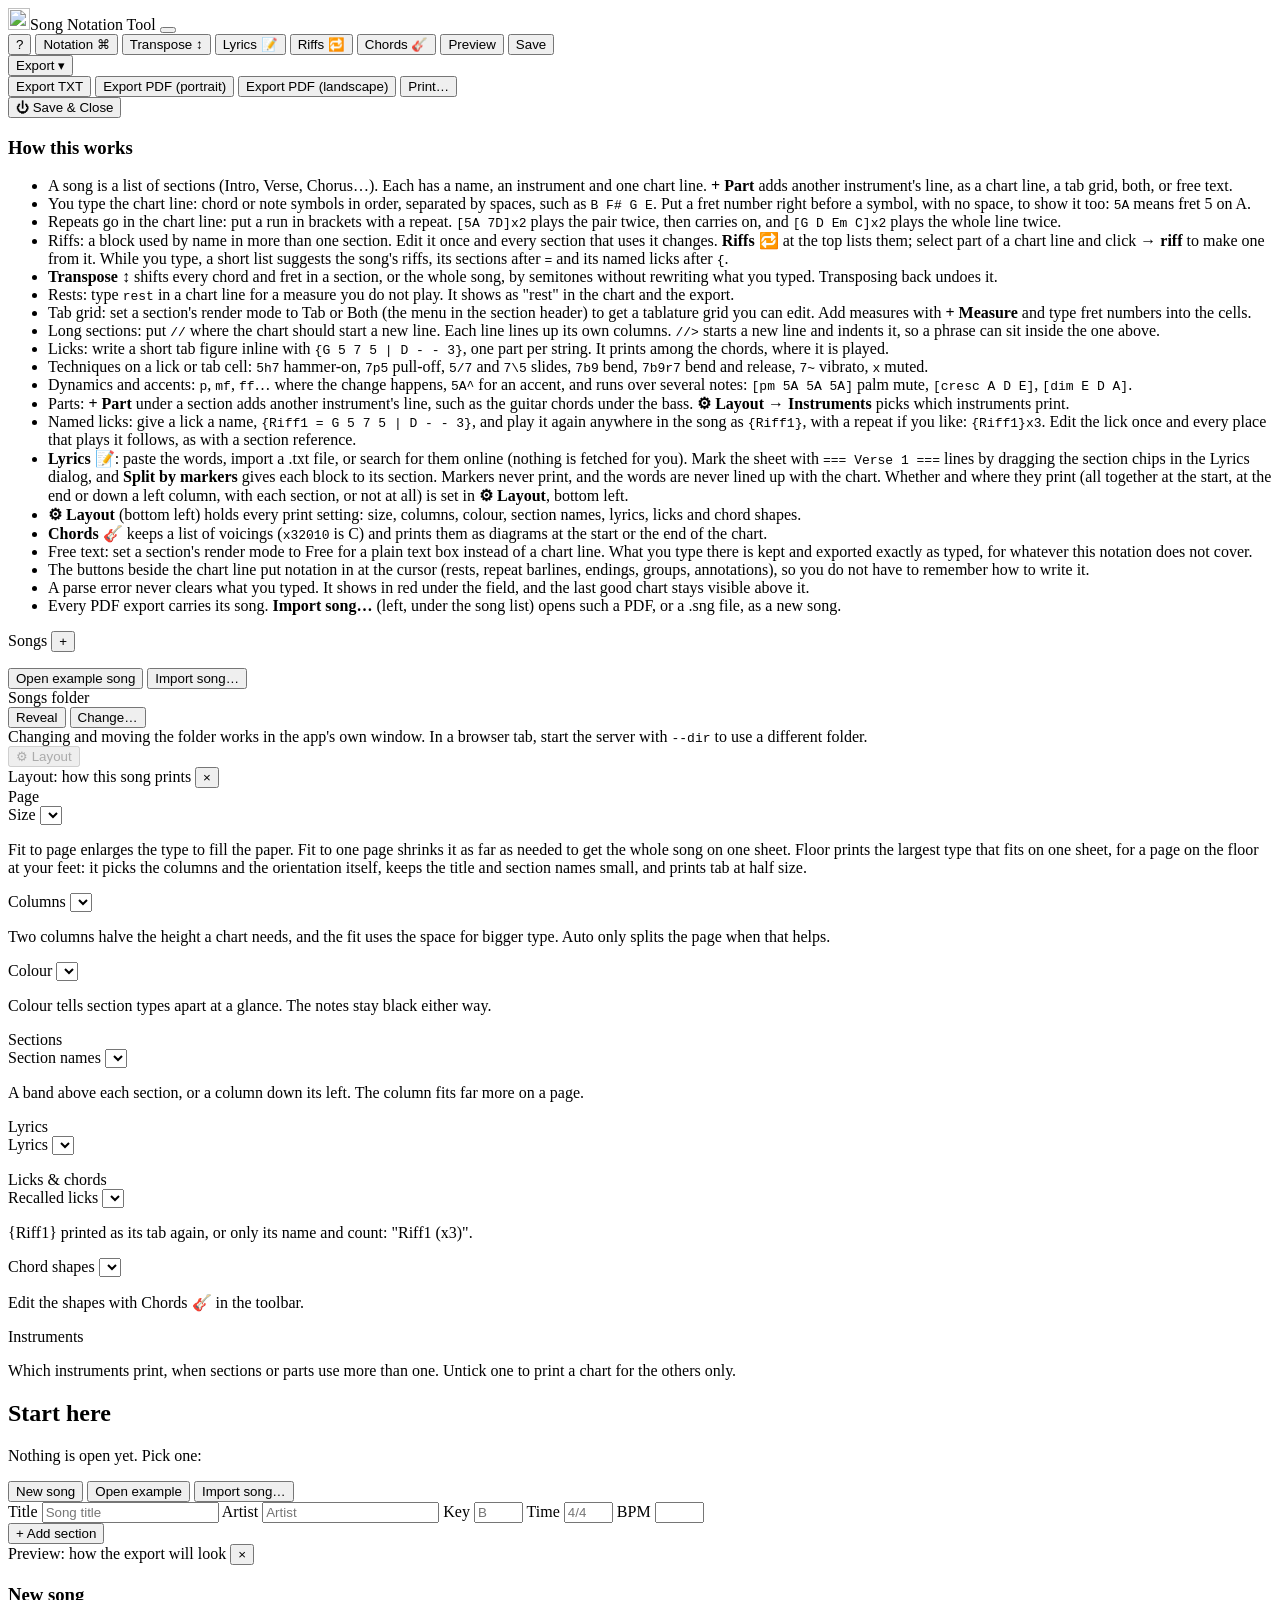
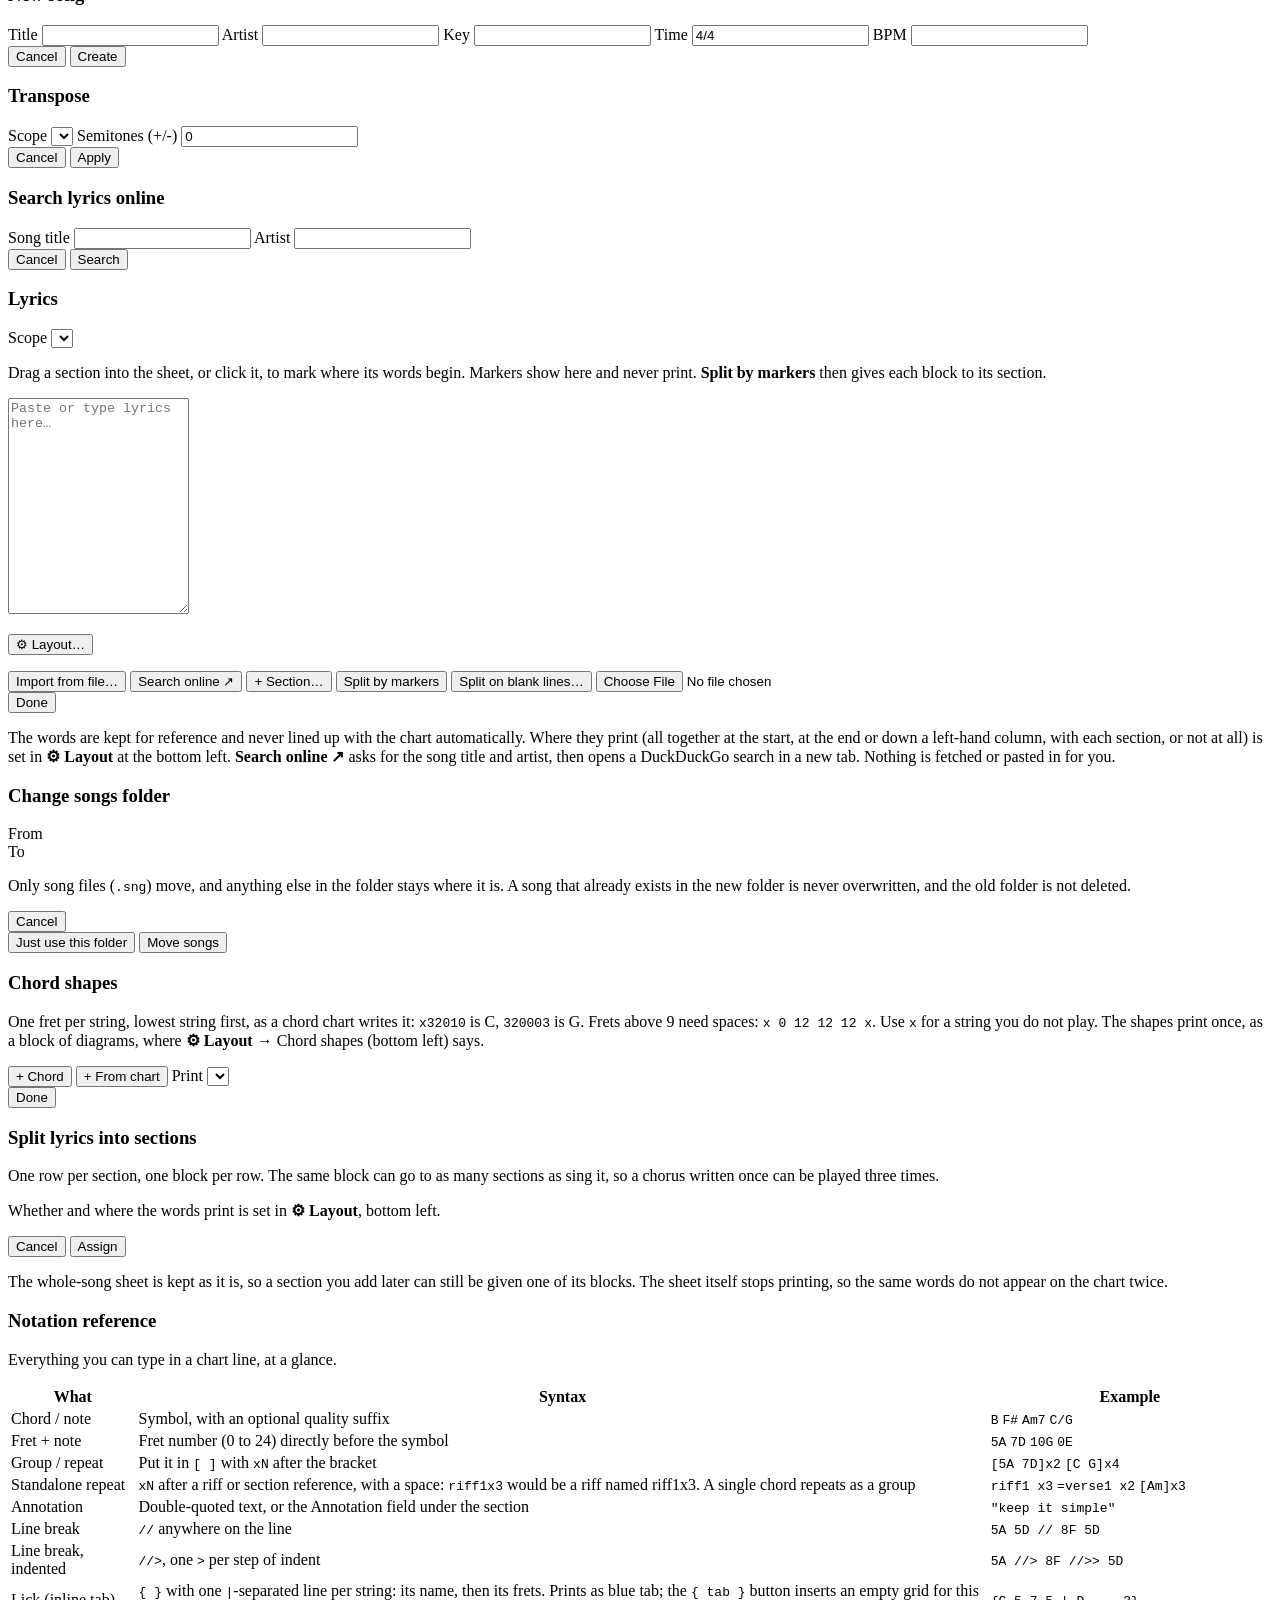
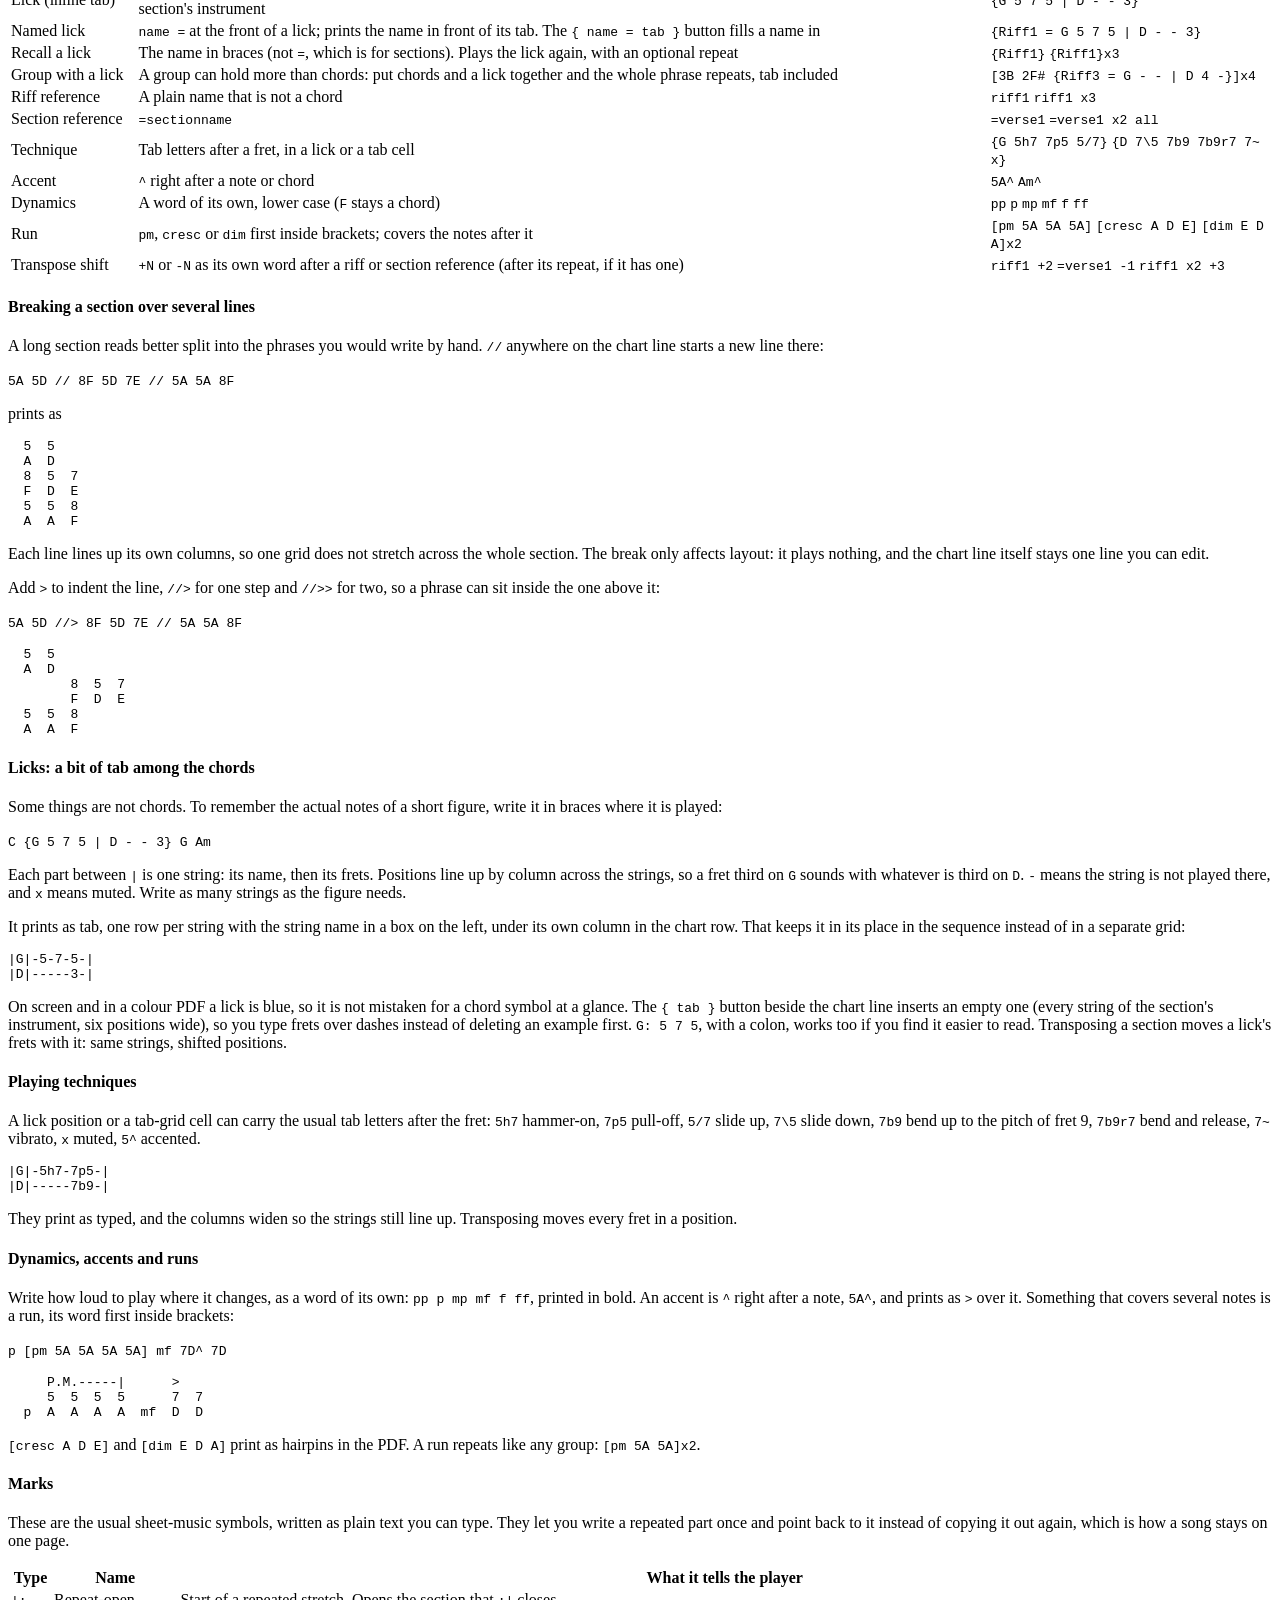
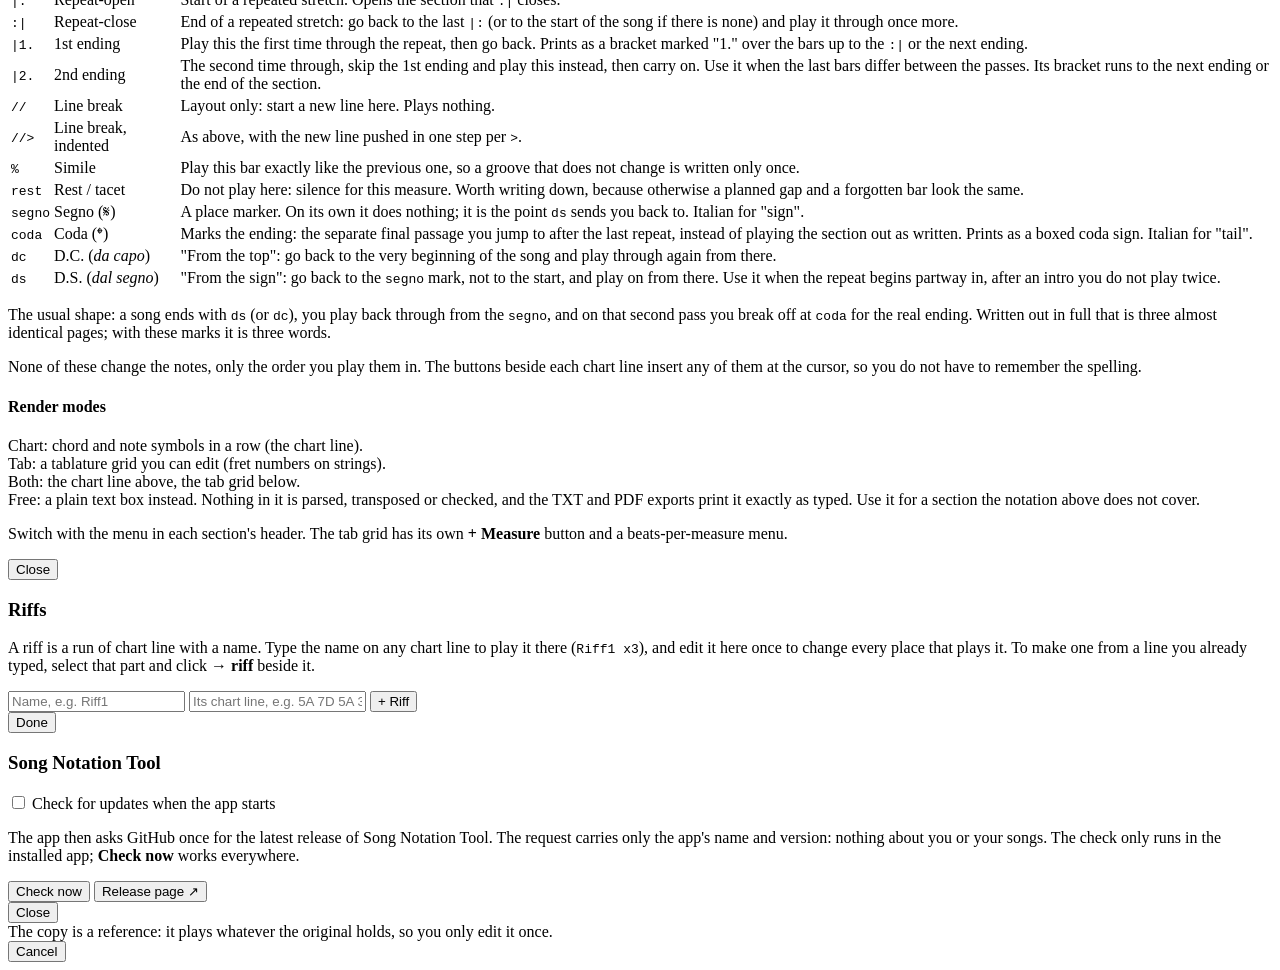
==== commit 9ebd5da9: "feat: a part picks Chart, Tab, Both or Free; the repeat box becomes a chip A part gets the same four" ====
--- a/web/index.html
+++ b/web/index.html
@@ -43,13 +43,14 @@
     <h3>How this works</h3>
     <ul>
       <li>A song is a list of sections (Intro, Verse, Chorus…). Each has a name, an
-        instrument, a repeat count and one chart line.</li>
+        instrument and one chart line. <b>+ Part</b> adds another instrument's line,
+        as a chart line, a tab grid, both, or free text.</li>
       <li>You type the chart line: chord or note symbols in order, separated by spaces,
         such as <code>B F# G E</code>. Put a fret number right before a symbol, with no
         space, to show it too: <code>5A</code> means fret 5 on A.</li>
-      <li>Repeats: set how many times a section plays in the number box in its header,
-        or put part of a line in brackets with a repeat. <code>[5A 7D]x2</code> plays
-        the pair twice, then carries on.</li>
+      <li>Repeats go in the chart line: put a run in brackets with a repeat.
+        <code>[5A 7D]x2</code> plays the pair twice, then carries on, and
+        <code>[G D Em C]x2</code> plays the whole line twice.</li>
       <li>Riffs: a block used by name in more than one section. Edit it once and every
         section that uses it changes. <strong>Riffs 🔁</strong> at the top lists them;
         select part of a chart line and click <strong>→ riff</strong> to make one from
@@ -660,7 +661,8 @@
         <input class="sec-name" type="text" title="Section name, e.g. Verse 1">
         <select class="sec-type" title="Section type, which sets its colour"></select>
         <select class="sec-instrument" title="Instrument / tuning for this section"></select>
-        <input class="sec-repeat" type="number" min="1" title="How many times this section is played in a row">
+        <button type="button" class="sec-repeat-chip hidden"
+                title="From an older song: this whole section plays more than once and prints (xN) after its name. Click to remove it, and write repeats in the chart line instead, such as [G D Em C]x2."></button>
         <select class="sec-render" title="Render mode: Chart (chords and notes), Tab (tablature grid), Both, or Free (any text, kept as typed)">
           <option value="chart">Chart</option>
           <option value="tab">Tab</option>
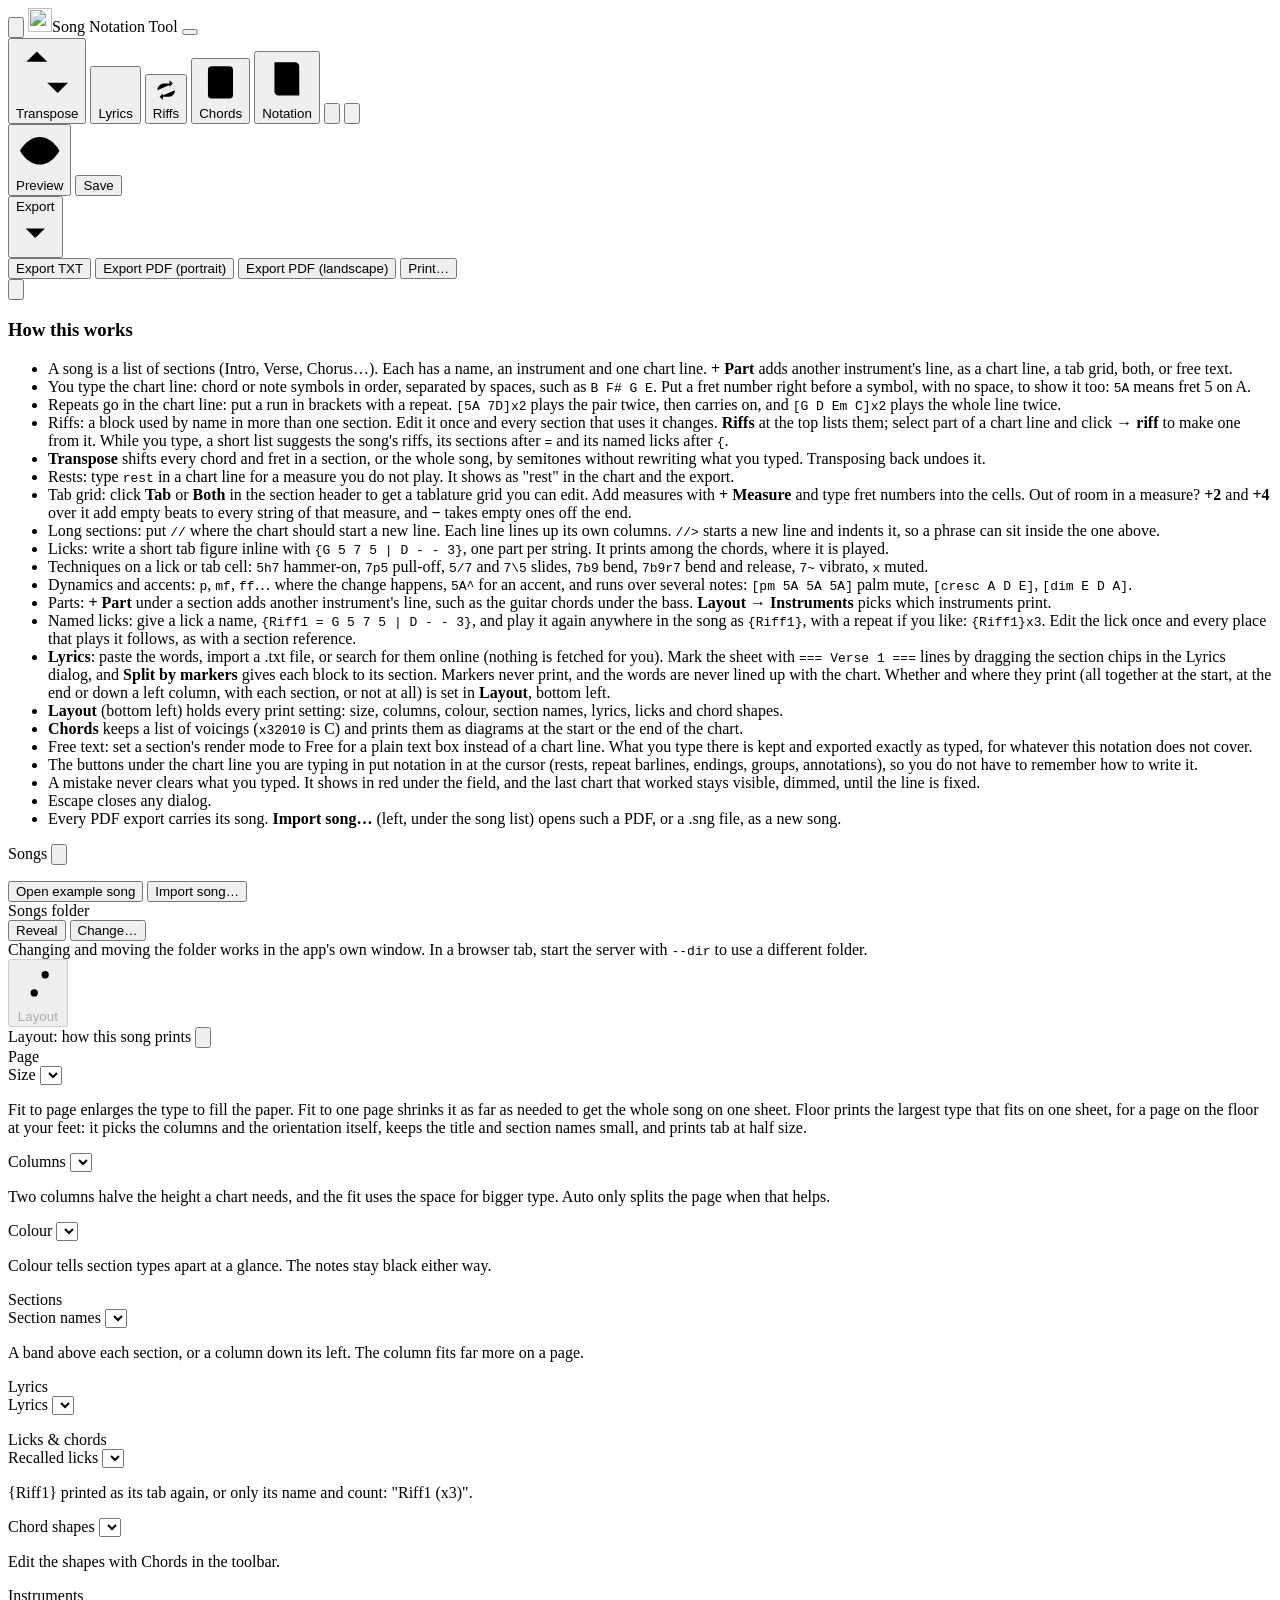
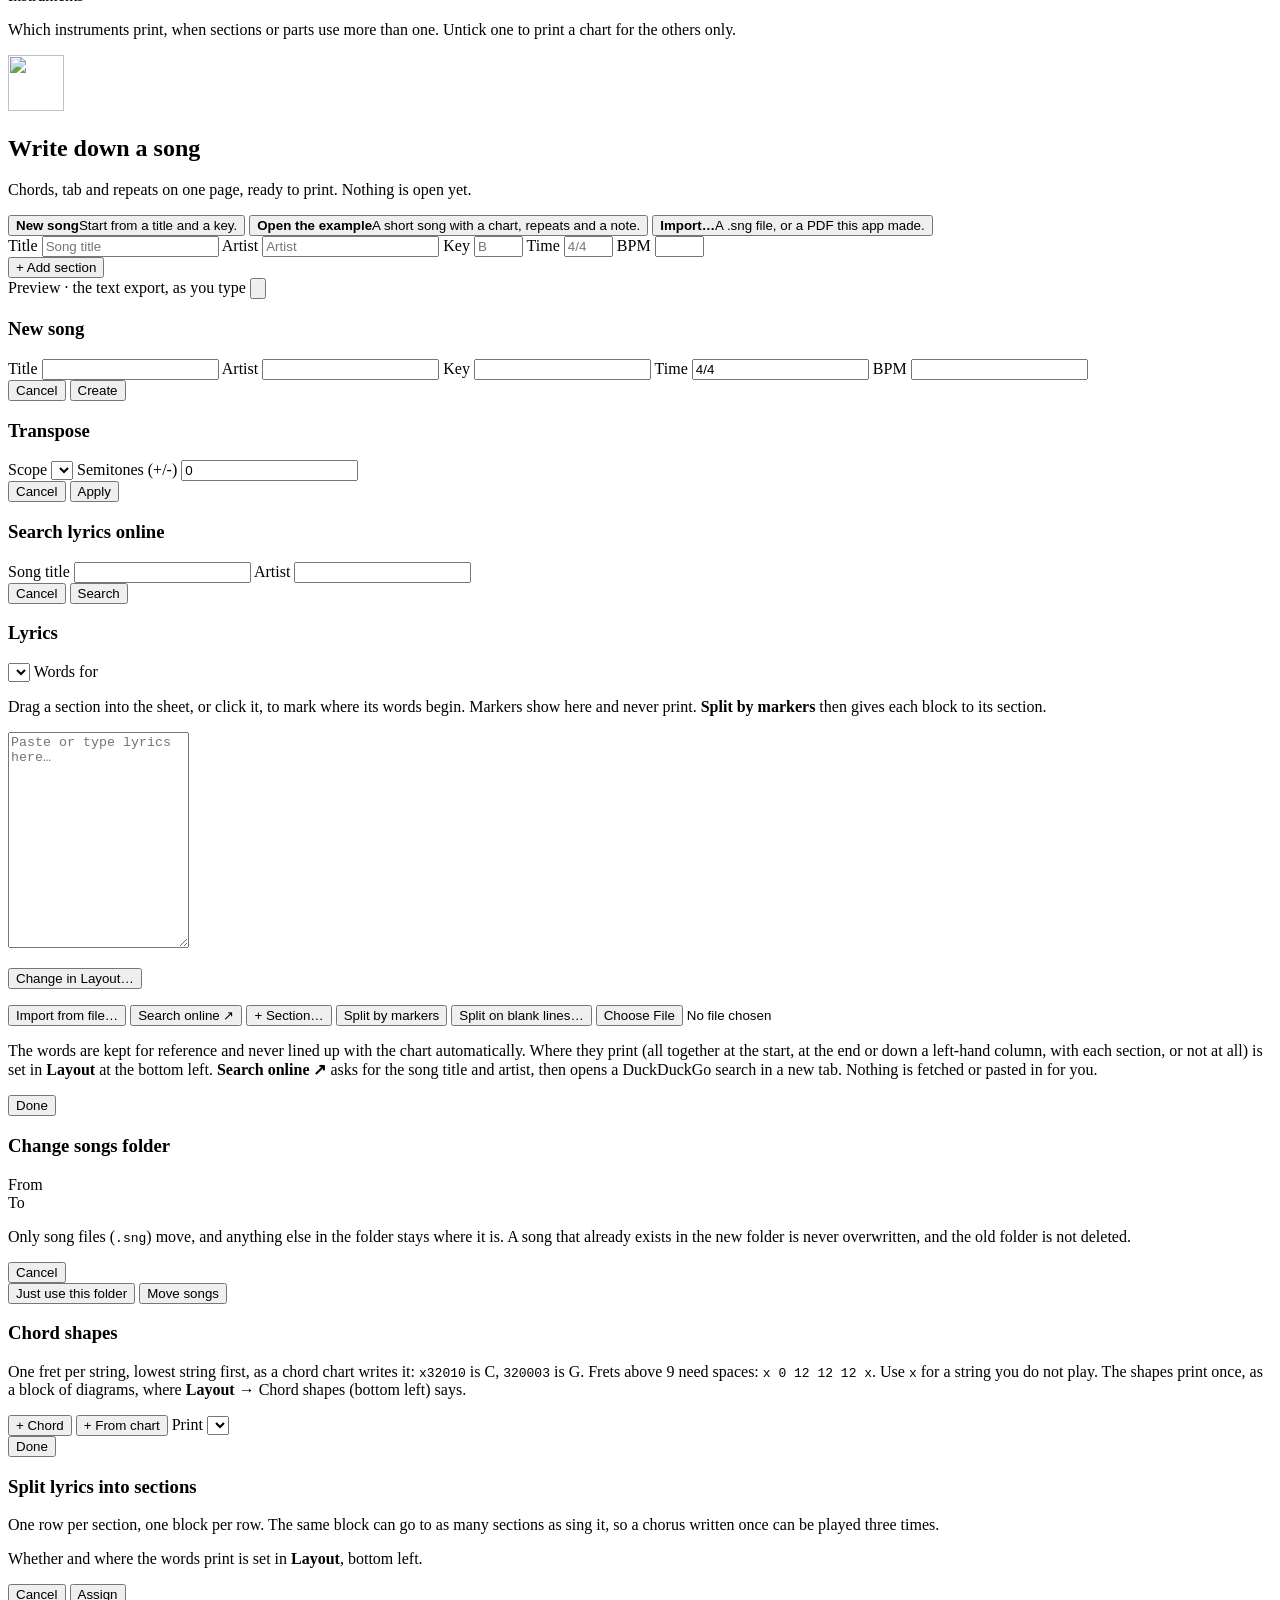
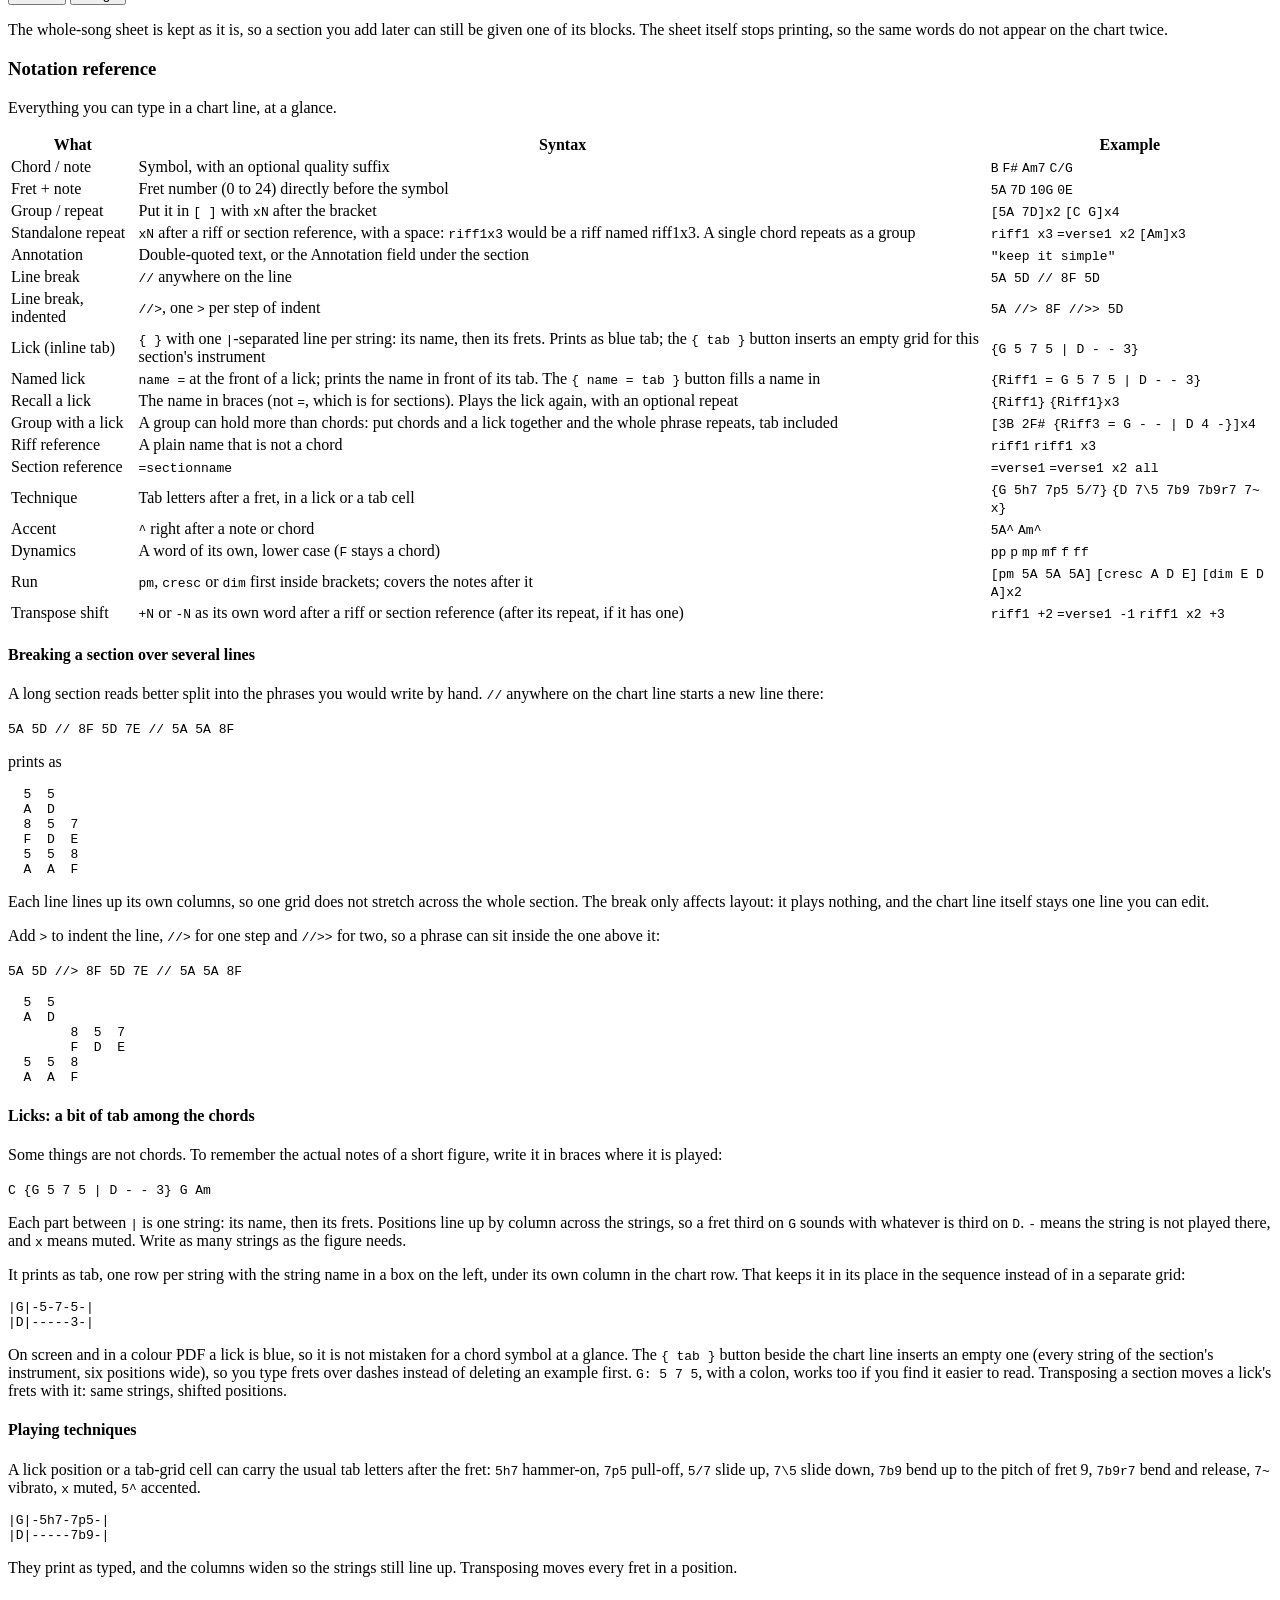
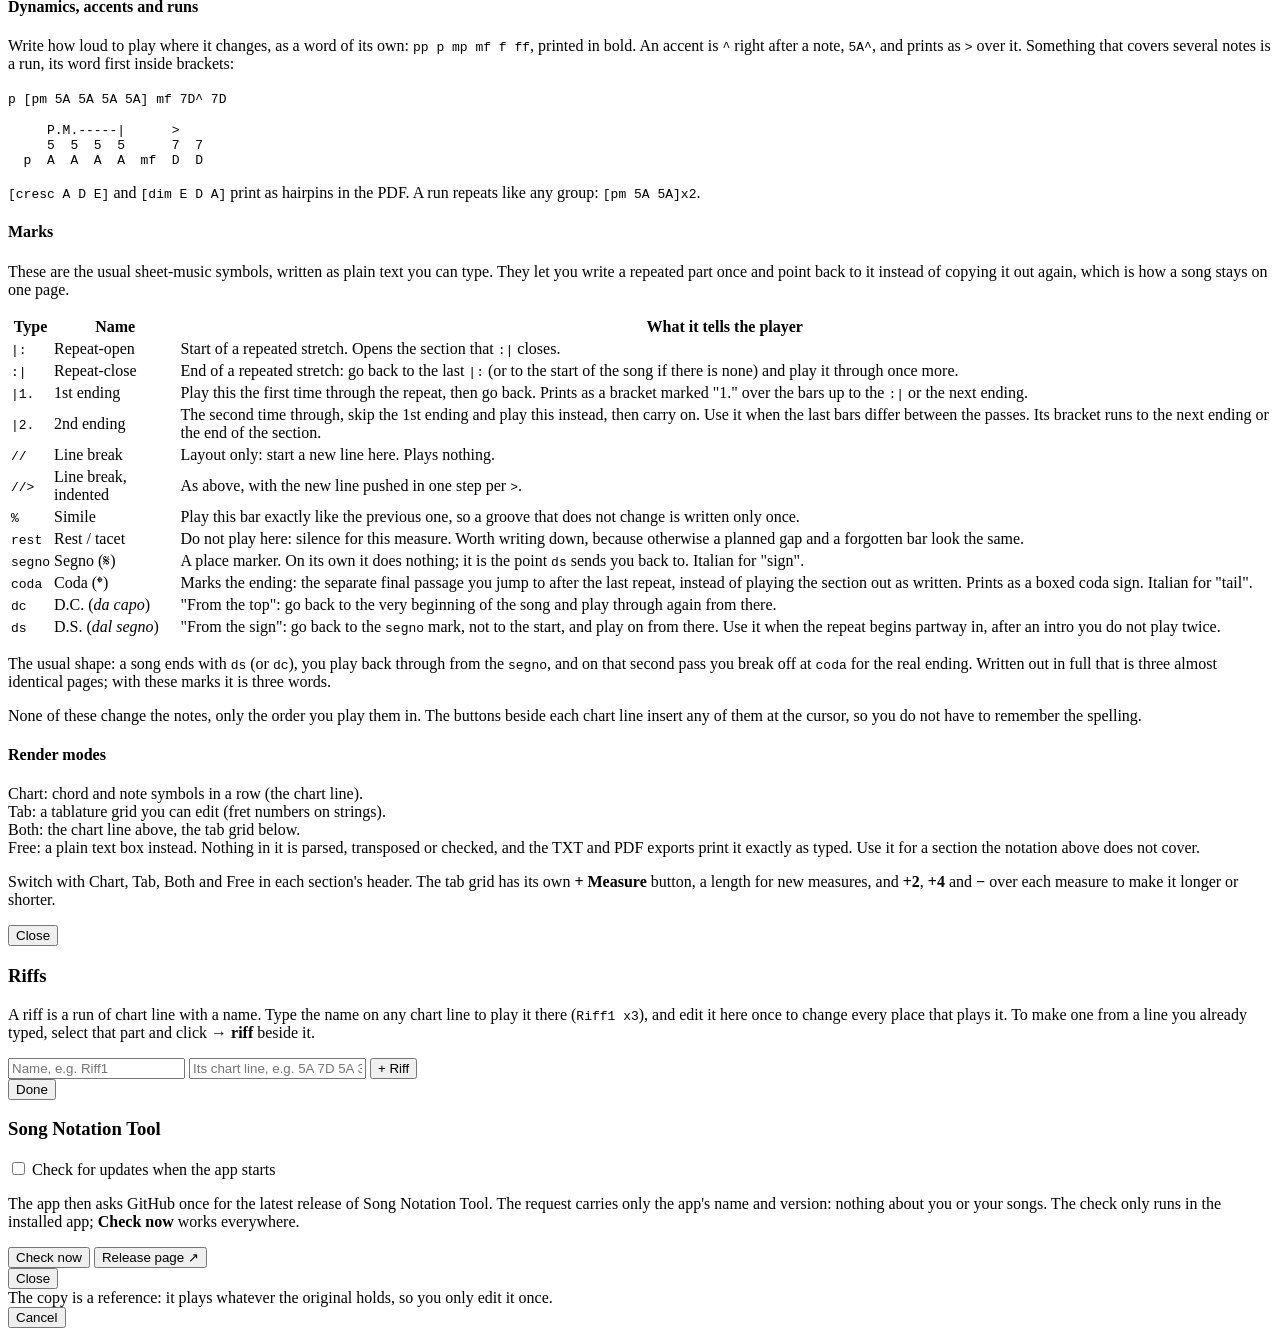
==== commit 5b36cc1a: "feat(web): UI review fixes, extendable tab measures and a new look Escape closes every dialog, the p" ====
--- a/web/index.html
+++ b/web/index.html
@@ -7,34 +7,45 @@
 <link rel="icon" type="image/png" href="/logo/favicon.png">
 <link rel="apple-touch-icon" href="/logo/icon-180.png">
 <link rel="stylesheet" href="/style.css">
+<script>
+  // The theme you chose last time, before anything paints, so a light
+  // window never flashes dark first. Without a choice the system's applies.
+  try { var t = localStorage.getItem("snt-theme"); if (t) document.documentElement.dataset.theme = t; } catch (e) {}
+</script>
 </head>
 <body>
   <header id="topbar">
     <div id="topbar-left">
-      <span id="app-title"><img id="app-logo" src="/logo/icon.svg" alt="" width="22" height="22">Song Notation Tool</span>
+      <button id="btn-sidebar" type="button" class="icon-btn only-narrow" aria-label="Songs" aria-expanded="false" aria-controls="sidebar" title="Your songs"><svg class="ico" viewBox="0 0 24 24" aria-hidden="true" focusable="false"><path d="M4 6h16M4 12h16M4 18h16"/></svg></button>
+      <span id="app-title"><img id="app-logo" src="/logo/icon.svg" alt="" width="24" height="24">Song Notation Tool</span>
       <button id="app-version" type="button" class="version-btn" title="About this app, and updates"></button>
       <button id="update-badge" type="button" class="btn accent update-badge" hidden
               title="A newer version is out. Click for what is new and how to get it"></button>
     </div>
+    <nav id="topbar-tools" aria-label="Song tools">
+      <button id="btn-transpose" aria-label="Transpose" class="btn song-tool" title="Transpose the whole song or one section, without rewriting what you typed"><svg class="ico" viewBox="0 0 24 24" aria-hidden="true" focusable="false"><path d="M8 4v16M4 8l4-4 4 4M16 20V4M12 16l4 4 4-4"/></svg><span class="btn-text">Transpose</span></button>
+      <button id="btn-lyrics" aria-label="Lyrics" class="btn song-tool" title="Paste, import or mark up lyrics, and give each marked block to its section"><svg class="ico" viewBox="0 0 24 24" aria-hidden="true" focusable="false"><path d="M5 6h14M5 11h14M5 16h9"/></svg><span class="btn-text">Lyrics</span></button>
+      <button id="btn-riffs" aria-label="Riffs" class="btn song-tool" title="The riff library: name a run of chart line once and play it anywhere by its name"><svg class="ico" viewBox="0 0 24 24" aria-hidden="true" focusable="false"><path d="M4 12a6 6 0 0 1 6-6h8M15 3l3 3-3 3M20 12a6 6 0 0 1-6 6H6M9 21l-3-3 3-3"/></svg><span class="btn-text">Riffs</span></button>
+      <button id="btn-chords" aria-label="Chords" class="btn song-tool" title="Chord shapes: the voicings you had to work out, printed once at the start or the end of the chart"><svg class="ico" viewBox="0 0 24 24" aria-hidden="true" focusable="false"><rect x="5" y="3" width="14" height="18" rx="2"/><path d="M5 8h14M9.7 3v18M14.3 3v18"/></svg><span class="btn-text">Chords</span></button>
+      <span class="topbar-sep" aria-hidden="true"></span>
+      <button id="btn-notation-ref" aria-label="Notation" class="btn subtle" title="Everything you can type on a chart line"><svg class="ico" viewBox="0 0 24 24" aria-hidden="true" focusable="false"><path d="M6 4h10a2 2 0 0 1 2 2v14H8a2 2 0 0 1-2-2zM6 18a2 2 0 0 1 2-2h10"/></svg><span class="btn-text">Notation</span></button>
+      <button id="btn-help" class="icon-btn" aria-label="How this works" aria-expanded="false" aria-controls="help-strip" title="How this works"><svg class="ico" viewBox="0 0 24 24" aria-hidden="true" focusable="false"><circle cx="12" cy="12" r="9"/><path d="M9.5 9.5a2.5 2.5 0 1 1 3.5 2.3c-.6.3-1 .8-1 1.5v.7M12 17h.01"/></svg></button>
+      <button id="btn-theme" class="icon-btn" aria-label="Light or dark" title="Light or dark (follows your system until you choose)"><svg class="ico" viewBox="0 0 24 24" aria-hidden="true" focusable="false"><circle cx="12" cy="12" r="8"/><path d="M12 4a8 8 0 0 1 0 16z" fill="currentColor" stroke="none"/></svg></button>
+    </nav>
     <div id="topbar-right">
-      <button id="btn-help" class="icon-btn" title="How this works">?</button>
-      <button id="btn-notation-ref" class="btn subtle" title="Everything you can type on a chart line">Notation ⌘</button>
-      <button id="btn-transpose" class="btn" title="Transpose the whole song or one section, without rewriting what you typed">Transpose ↕</button>
-      <button id="btn-lyrics" class="btn" title="Paste, import or mark up lyrics, and give each marked block to its section">Lyrics 📝</button>
-      <button id="btn-riffs" class="btn" title="The riff library: name a run of chart line once and play it anywhere by its name">Riffs 🔁</button>
-      <button id="btn-chords" class="btn" title="Chord shapes: the voicings you had to work out, printed once at the start or the end of the chart">Chords 🎸</button>
-      <button id="btn-preview-toggle" class="btn">Preview</button>
-      <button id="btn-save" class="btn">Save</button>
+      <span id="save-status" class="save-status" aria-live="polite"></span>
+      <button id="btn-preview-toggle" aria-label="Preview" class="btn song-tool" aria-pressed="false" aria-controls="preview-pane" title="Show the text export beside the song as you type"><svg class="ico" viewBox="0 0 24 24" aria-hidden="true" focusable="false"><path d="M2 12s3.6-7 10-7 10 7 10 7-3.6 7-10 7S2 12 2 12z"/><circle cx="12" cy="12" r="3"/></svg><span class="btn-text">Preview</span></button>
+      <button id="btn-save" class="btn song-tool" title="Save this song (Ctrl/Cmd+S)">Save</button>
       <div class="dropdown">
-        <button id="btn-export" class="btn accent">Export ▾</button>
-        <div id="export-menu" class="dropdown-menu hidden">
-          <button data-fmt="txt">Export TXT</button>
-          <button data-fmt="pdf">Export PDF (portrait)</button>
-          <button data-fmt="pdf-landscape">Export PDF (landscape)</button>
-          <button data-fmt="print">Print…</button>
-        </div>
-      </div>
-      <button id="btn-close" class="btn subtle" title="Save this song, then close the window (or stop the server in a browser tab)">⏻ Save &amp; Close</button>
+        <button id="btn-export" class="btn accent song-tool" aria-haspopup="menu" aria-expanded="false">Export<svg class="ico" viewBox="0 0 24 24" aria-hidden="true" focusable="false"><path d="M6 9l6 6 6-6"/></svg></button>
+        <div id="export-menu" class="dropdown-menu hidden" role="menu">
+          <button data-fmt="txt" role="menuitem">Export TXT</button>
+          <button data-fmt="pdf" role="menuitem">Export PDF (portrait)</button>
+          <button data-fmt="pdf-landscape" role="menuitem">Export PDF (landscape)</button>
+          <button data-fmt="print" role="menuitem">Print…</button>
+        </div>
+      </div>
+      <button id="btn-close" class="icon-btn" aria-label="Save and close" title="Save this song, then close the window (or stop the server in a browser tab)"><svg class="ico" viewBox="0 0 24 24" aria-hidden="true" focusable="false"><path d="M12 3v8M6.3 6.3a8 8 0 1 0 11.4 0"/></svg></button>
     </div>
   </header>
 
@@ -52,18 +63,20 @@
         <code>[5A 7D]x2</code> plays the pair twice, then carries on, and
         <code>[G D Em C]x2</code> plays the whole line twice.</li>
       <li>Riffs: a block used by name in more than one section. Edit it once and every
-        section that uses it changes. <strong>Riffs 🔁</strong> at the top lists them;
+        section that uses it changes. <strong>Riffs</strong> at the top lists them;
         select part of a chart line and click <strong>→ riff</strong> to make one from
         it. While you type, a short list suggests the song's riffs, its sections after
         <code>=</code> and its named licks after <code>{</code>.</li>
-      <li><strong>Transpose ↕</strong> shifts every chord and fret in a section, or the
+      <li><strong>Transpose</strong> shifts every chord and fret in a section, or the
         whole song, by semitones without rewriting what you typed. Transposing back
         undoes it.</li>
       <li>Rests: type <code>rest</code> in a chart line for a measure you do not play.
         It shows as "rest" in the chart and the export.</li>
-      <li>Tab grid: set a section's render mode to Tab or Both (the menu in the section
-        header) to get a tablature grid you can edit. Add measures with
-        <strong>+ Measure</strong> and type fret numbers into the cells.</li>
+      <li>Tab grid: click <strong>Tab</strong> or <strong>Both</strong> in the section
+        header to get a tablature grid you can edit. Add measures with
+        <strong>+ Measure</strong> and type fret numbers into the cells. Out of room in
+        a measure? <strong>+2</strong> and <strong>+4</strong> over it add empty beats to
+        every string of that measure, and <strong>−</strong> takes empty ones off the end.</li>
       <li>Long sections: put <code>//</code> where the chart should start a new line.
         Each line lines up its own columns. <code>//&gt;</code> starts a new line and
         indents it, so a phrase can sit inside the one above.</li>
@@ -78,42 +91,43 @@
         <code>[pm 5A 5A 5A]</code> palm mute, <code>[cresc A D E]</code>,
         <code>[dim E D A]</code>.</li>
       <li>Parts: <strong>+ Part</strong> under a section adds another instrument's line,
-        such as the guitar chords under the bass. <strong>⚙ Layout → Instruments</strong>
+        such as the guitar chords under the bass. <strong>Layout → Instruments</strong>
         picks which instruments print.</li>
       <li>Named licks: give a lick a name, <code>{Riff1 = G 5 7 5 | D - - 3}</code>,
         and play it again anywhere in the song as <code>{Riff1}</code>, with a repeat if
         you like: <code>{Riff1}x3</code>. Edit the lick once and every place that plays
         it follows, as with a section reference.</li>
-      <li><strong>Lyrics 📝</strong>: paste the words, import a .txt file, or search for
+      <li><strong>Lyrics</strong>: paste the words, import a .txt file, or search for
         them online (nothing is fetched for you). Mark the sheet with
         <code>=== Verse 1 ===</code> lines by dragging the section chips in the Lyrics
         dialog, and <strong>Split by markers</strong> gives each block to its section.
         Markers never print, and the words are never lined up with the chart. Whether
         and where they print (all together at the start, at the end or down a left
-        column, with each section, or not at all) is set in <strong>⚙ Layout</strong>,
+        column, with each section, or not at all) is set in <strong>Layout</strong>,
         bottom left.</li>
-      <li><strong>⚙ Layout</strong> (bottom left) holds every print setting: size,
+      <li><strong>Layout</strong> (bottom left) holds every print setting: size,
         columns, colour, section names, lyrics, licks and chord shapes.</li>
-      <li><strong>Chords 🎸</strong> keeps a list of voicings (<code>x32010</code> is C)
+      <li><strong>Chords</strong> keeps a list of voicings (<code>x32010</code> is C)
         and prints them as diagrams at the start or the end of the chart.</li>
       <li>Free text: set a section's render mode to Free for a plain text box instead of
         a chart line. What you type there is kept and exported exactly as typed, for
         whatever this notation does not cover.</li>
-      <li>The buttons beside the chart line put notation in at the cursor (rests, repeat
-        barlines, endings, groups, annotations), so you do not have to remember how to
-        write it.</li>
-      <li>A parse error never clears what you typed. It shows in red under the field, and
-        the last good chart stays visible above it.</li>
+      <li>The buttons under the chart line you are typing in put notation in at the
+        cursor (rests, repeat barlines, endings, groups, annotations), so you do not have
+        to remember how to write it.</li>
+      <li>A mistake never clears what you typed. It shows in red under the field, and
+        the last chart that worked stays visible, dimmed, until the line is fixed.</li>
+      <li>Escape closes any dialog.</li>
       <li>Every PDF export carries its song. <strong>Import song…</strong> (left, under
         the song list) opens such a PDF, or a .sng file, as a new song.</li>
     </ul>
   </section>
 
   <div id="layout">
-    <aside id="sidebar">
+    <aside id="sidebar" aria-label="Songs">
       <div id="sidebar-header">
         <span>Songs</span>
-        <button id="btn-new-song" class="icon-btn" title="New song">+</button>
+        <button id="btn-new-song" class="icon-btn" aria-label="New song" title="New song"><svg class="ico" viewBox="0 0 24 24" aria-hidden="true" focusable="false"><path d="M12 5v14M5 12h14"/></svg></button>
       </div>
       <ul id="song-list"></ul>
       <button id="btn-open-example" class="btn subtle">Open example song</button>
@@ -145,7 +159,7 @@
       <div id="sidebar-footer">
         <button id="btn-layout" class="btn layout-btn" disabled
                 title="How this song comes out on paper: page size, columns, colour, where the lyrics go, licks and chord shapes">
-          <span class="layout-btn-icon">⚙</span> Layout
+          <svg class="ico" viewBox="0 0 24 24" aria-hidden="true" focusable="false"><path d="M4 7h10M18 7h2M4 17h4M12 17h8"/><circle cx="16" cy="7" r="2"/><circle cx="10" cy="17" r="2"/></svg> Layout
         </button>
         <span id="layout-summary" class="layout-summary"></span>
       </div>
@@ -155,7 +169,7 @@
          aria-label="Layout settings">
       <div class="layout-panel-head">
         <span>Layout: how this song prints</span>
-        <button id="layout-close" class="icon-btn" title="Close (Esc)">×</button>
+        <button id="layout-close" class="icon-btn" aria-label="Close" title="Close (Esc)"><svg class="ico" viewBox="0 0 24 24" aria-hidden="true" focusable="false"><path d="M6 6l12 12M18 6L6 18"/></svg></button>
       </div>
 
       <div class="layout-group">
@@ -185,7 +199,7 @@
         <label>Recalled licks <select id="meta-lick-refs"></select></label>
         <p class="layout-hint">{Riff1} printed as its tab again, or only its name and count: "Riff1 (x3)".</p>
         <label>Chord shapes <select id="meta-chord-sheet"></select></label>
-        <p class="layout-hint">Edit the shapes with Chords 🎸 in the toolbar.</p>
+        <p class="layout-hint">Edit the shapes with Chords in the toolbar.</p>
       </div>
 
       <div class="layout-group">
@@ -199,12 +213,13 @@
     <main id="main">
       <!-- First-launch / empty state -->
       <section id="start-here" class="hidden">
-        <h2>Start here</h2>
-        <p>Nothing is open yet. Pick one:</p>
+        <img src="/logo/icon.svg" alt="" width="56" height="56" class="start-logo">
+        <h2>Write down a song</h2>
+        <p>Chords, tab and repeats on one page, ready to print. Nothing is open yet.</p>
         <div id="start-actions">
-          <button id="start-new" class="btn accent">New song</button>
-          <button id="start-example" class="btn">Open example</button>
-          <button id="start-import" class="btn" title="A .sng file, or a PDF exported by this app">Import song…</button>
+          <button id="start-new" class="start-card primary-card"><strong>New song</strong><span>Start from a title and a key.</span></button>
+          <button id="start-example" class="start-card"><strong>Open the example</strong><span>A short song with a chart, repeats and a note.</span></button>
+          <button id="start-import" class="start-card" title="A .sng file, or a PDF exported by this app"><strong>Import…</strong><span>A .sng file, or a PDF this app made.</span></button>
         </div>
       </section>
 
@@ -227,20 +242,20 @@
         <button id="btn-add-section" class="btn subtle" title="Add an empty section (Verse, Chorus…) at the end">+ Add section</button>
       </section>
 
-      <section id="preview-pane" class="hidden">
-        <div id="preview-header">
-          <span>Preview: how the export will look</span>
-          <button id="btn-preview-close" class="icon-btn" title="Close preview">×</button>
-        </div>
-        <pre id="preview-text"></pre>
-      </section>
     </main>
+    <section id="preview-pane" class="hidden" aria-label="Preview">
+      <div id="preview-header">
+        <span>Preview <span class="preview-sub">· the text export, as you type</span></span>
+        <button id="btn-preview-close" class="icon-btn" aria-label="Close preview" title="Close preview"><svg class="ico" viewBox="0 0 24 24" aria-hidden="true" focusable="false"><path d="M6 6l12 12M18 6L6 18"/></svg></button>
+      </div>
+      <pre id="preview-text"></pre>
+    </section>
   </div>
 
   <!-- New-song modal -->
-  <div id="modal-backdrop" class="modal-backdrop hidden">
-    <div id="new-song-modal" class="modal">
-      <h3>New song</h3>
+  <div id="modal-backdrop" class="modal-backdrop hidden" data-close="new-song-cancel">
+    <div id="new-song-modal" class="modal" role="dialog" aria-modal="true" aria-labelledby="new-song-title">
+      <h3 id="new-song-title">New song</h3>
       <label>Title <input id="new-title" type="text"></label>
       <label>Artist <input id="new-artist" type="text"></label>
       <label>Key <input id="new-key" type="text"></label>
@@ -254,9 +269,9 @@
   </div>
 
   <!-- Transpose modal -->
-  <div id="transpose-modal-backdrop" class="modal-backdrop hidden">
-    <div class="modal">
-      <h3>Transpose</h3>
+  <div id="transpose-modal-backdrop" class="modal-backdrop hidden" data-close="transpose-cancel">
+    <div class="modal" role="dialog" aria-modal="true" aria-labelledby="transpose-title">
+      <h3 id="transpose-title">Transpose</h3>
       <label>Scope
         <select id="transpose-scope"></select>
       </label>
@@ -273,9 +288,9 @@
   <!-- Search-lyrics-online modal — asks for song/artist rather than
        assuming the doc's meta fields, since those might be empty or
        describe this arrangement rather than the published song. -->
-  <div id="lyrics-search-modal-backdrop" class="modal-backdrop hidden">
-    <div class="modal">
-      <h3>Search lyrics online</h3>
+  <div id="lyrics-search-modal-backdrop" class="modal-backdrop hidden" data-close="lyrics-search-cancel">
+    <div class="modal" role="dialog" aria-modal="true" aria-labelledby="lyrics-search-heading">
+      <h3 id="lyrics-search-heading">Search lyrics online</h3>
       <label>Song title <input id="lyrics-search-title" type="text"></label>
       <label>Artist <input id="lyrics-search-artist" type="text"></label>
       <div class="modal-actions">
@@ -286,12 +301,13 @@
   </div>
 
   <!-- Lyrics modal -->
-  <div id="lyrics-modal-backdrop" class="modal-backdrop hidden">
-    <div class="modal modal-wide">
-      <h3>Lyrics</h3>
-      <label>Scope
-        <select id="lyrics-scope"></select>
-      </label>
+  <div id="lyrics-modal-backdrop" class="modal-backdrop hidden" data-close="lyrics-close">
+    <div class="modal modal-wide" role="dialog" aria-modal="true" aria-labelledby="lyrics-title">
+      <h3 id="lyrics-title">Lyrics</h3>
+      <!-- Which words you are editing. The chips below choose it; the
+           select stays as the one place that holds the choice. -->
+      <select id="lyrics-scope" class="hidden" aria-hidden="true" tabindex="-1"></select>
+      <span class="modal-label">Words for</span>
       <!-- The song's sections, one chip each: click to write that section's
            words. The dropdown above still works; this is the same list laid
            out so you can see at a glance which sections already have lyrics
@@ -318,36 +334,36 @@
            the words, the Layout panel is for the page. -->
       <p class="modal-hint lyrics-where">
         <span id="lyrics-where-text"></span>
-        <button id="lyrics-open-layout" type="button" class="btn subtle">⚙ Layout…</button>
+        <button id="lyrics-open-layout" type="button" class="btn subtle">Change in Layout…</button>
       </p>
-      <div class="modal-actions" style="justify-content: space-between;">
-        <div>
-          <button id="lyrics-import" class="btn subtle">Import from file…</button>
-          <button id="lyrics-search" class="btn subtle">Search online ↗</button>
-          <button id="lyrics-add-section" class="btn subtle hidden"
+      <div class="modal-tools">
+          <button id="lyrics-import" class="btn">Import from file…</button>
+          <button id="lyrics-search" class="btn">Search online ↗</button>
+          <button id="lyrics-add-section" class="btn hidden"
                   title="Create a section from here. It appears in the editor behind this dialog, and its marker goes in at the cursor.">+ Section…</button>
-          <button id="lyrics-apply-markers" class="btn subtle hidden"
+          <button id="lyrics-apply-markers" class="btn hidden"
                   title="Give each marked block to the section it names. Sections the sheet does not name are left as they are.">Split by markers</button>
-          <button id="lyrics-split" class="btn subtle hidden"
+          <button id="lyrics-split" class="btn hidden"
                   title="For a sheet without markers: split it at blank lines and choose which section gets which block.">Split on blank lines…</button>
           <input id="lyrics-file-input" type="file" accept=".txt,text/plain" class="hidden">
-        </div>
-        <button id="lyrics-close" class="btn accent">Done</button>
       </div>
       <p class="modal-hint">The words are kept for reference and never lined up with
         the chart automatically. Where they print (all together at the start, at the end
         or down a left-hand column, with each section, or not at all) is set in
-        <strong>⚙ Layout</strong> at the bottom left. <strong>Search online ↗</strong>
+        <strong>Layout</strong> at the bottom left. <strong>Search online ↗</strong>
         asks for the song title and artist, then opens a DuckDuckGo search in a new tab.
         Nothing is fetched or pasted in for you.</p>
+      <div class="modal-actions">
+        <button id="lyrics-close" class="btn accent">Done</button>
+      </div>
     </div>
   </div>
 
 
   <!-- Change songs folder: what the move would do, asked before doing it -->
-  <div id="folder-modal-backdrop" class="modal-backdrop hidden">
-    <div class="modal modal-wide">
-      <h3>Change songs folder</h3>
+  <div id="folder-modal-backdrop" class="modal-backdrop hidden" data-close="folder-cancel">
+    <div class="modal modal-wide" role="dialog" aria-modal="true" aria-labelledby="folder-title">
+      <h3 id="folder-title">Change songs folder</h3>
       <div class="folder-paths">
         <div><span class="folder-lbl">From</span> <code id="folder-from"></code></div>
         <div><span class="folder-lbl">To</span> <code id="folder-to"></code></div>
@@ -369,45 +385,45 @@
   </div>
 
   <!-- Chord shapes -->
-  <div id="chords-modal-backdrop" class="modal-backdrop hidden">
-    <div class="modal modal-wide">
-      <h3>Chord shapes</h3>
+  <div id="chords-modal-backdrop" class="modal-backdrop hidden" data-close="chords-close">
+    <div class="modal modal-wide" role="dialog" aria-modal="true" aria-labelledby="chords-title">
+      <h3 id="chords-title">Chord shapes</h3>
       <p class="modal-hint" style="margin-top:0">
         One fret per string, lowest string first, as a chord chart writes it:
         <code>x32010</code> is C, <code>320003</code> is G. Frets above 9 need
         spaces: <code>x 0 12 12 12 x</code>. Use <code>x</code> for a string you do not
         play. The shapes print once, as a block of diagrams, where
-        <strong>⚙ Layout</strong> → Chord shapes (bottom left) says.
+        <strong>Layout</strong> → Chord shapes (bottom left) says.
       </p>
       <p id="chords-transposed" class="modal-hint chord-transposed hidden"></p>
       <div id="chords-rows" class="chord-rows"></div>
       <p id="chords-coverage" class="modal-hint chord-coverage"></p>
-      <div class="modal-actions" style="justify-content: space-between;">
-        <div>
-          <button id="chords-add" class="btn subtle">+ Chord</button>
-          <button id="chords-from-chart" class="btn subtle"
+      <div class="modal-tools">
+          <button id="chords-add" class="btn">+ Chord</button>
+          <button id="chords-from-chart" class="btn"
                   title="Add a row for every chord the chart plays that has no shape yet, as printed (so after any transpose). Only guitar sections count, if the song has any.">+ From chart</button>
           <label class="chord-where">Print
             <select id="chords-where"></select>
           </label>
-        </div>
+      </div>
+      <div id="chords-preview" class="chord-preview"></div>
+      <div class="modal-actions">
         <button id="chords-close" class="btn accent">Done</button>
       </div>
-      <div id="chords-preview" class="chord-preview"></div>
     </div>
   </div>
 
   <!-- Split lyrics into sections -->
-  <div id="lyrics-split-backdrop" class="modal-backdrop hidden">
-    <div class="modal modal-wide">
-      <h3>Split lyrics into sections</h3>
+  <div id="lyrics-split-backdrop" class="modal-backdrop hidden" data-close="lyrics-split-cancel">
+    <div class="modal modal-wide" role="dialog" aria-modal="true" aria-labelledby="lyrics-split-title">
+      <h3 id="lyrics-split-title">Split lyrics into sections</h3>
       <p class="modal-hint" style="margin-top:0">
         One row per section, one block per row. The same block can go to as many
         sections as sing it, so a chorus written once can be played three times.
       </p>
       <div id="lyrics-split-rows" class="split-rows"></div>
       <p class="modal-hint">Whether and where the words print is set in
-        <strong>⚙ Layout</strong>, bottom left.</p>
+        <strong>Layout</strong>, bottom left.</p>
       <div class="modal-actions">
         <button id="lyrics-split-cancel" class="btn subtle">Cancel</button>
         <button id="lyrics-split-apply" class="btn accent">Assign</button>
@@ -419,9 +435,9 @@
   </div>
 
   <!-- Notation reference modal -->
-  <div id="notation-ref-backdrop" class="modal-backdrop hidden">
-    <div class="modal modal-wide">
-      <h3>Notation reference</h3>
+  <div id="notation-ref-backdrop" class="modal-backdrop hidden" data-close="notation-ref-close">
+    <div class="modal modal-wide" role="dialog" aria-modal="true" aria-labelledby="notation-ref-title">
+      <h3 id="notation-ref-title">Notation reference</h3>
       <p class="modal-hint" style="margin-top:0">Everything you can type in a chart line, at a glance.</p>
 
       <div class="notation-ref-body">
@@ -586,8 +602,8 @@
            Free: a plain text box instead. Nothing in it is parsed, transposed or
            checked, and the TXT and PDF exports print it exactly as typed. Use it for a
            section the notation above does not cover.</p>
-        <p class="modal-hint">Switch with the menu in each section's header. The tab grid
-           has its own <strong>+ Measure</strong> button and a beats-per-measure menu.</p>
+        <p class="modal-hint">Switch with Chart, Tab, Both and Free in each section's header. The tab grid
+           has its own <strong>+ Measure</strong> button, a length for new measures, and <strong>+2</strong>, <strong>+4</strong> and <strong>−</strong> over each measure to make it longer or shorter.</p>
       </div>
 
       <div class="modal-actions">
@@ -596,9 +612,9 @@
     </div>
   </div>
   <!-- The riff library -->
-  <div id="riffs-modal-backdrop" class="modal-backdrop hidden">
-    <div class="modal modal-wide">
-      <h3>Riffs</h3>
+  <div id="riffs-modal-backdrop" class="modal-backdrop hidden" data-close="riffs-close">
+    <div class="modal modal-wide" role="dialog" aria-modal="true" aria-labelledby="riffs-title">
+      <h3 id="riffs-title">Riffs</h3>
       <p class="modal-hint" style="margin-top:0">A riff is a run of chart line with a
         name. Type the name on any chart line to play it there (<code>Riff1 x3</code>),
         and edit it here once to change every place that plays it. To make one from a
@@ -618,11 +634,11 @@
   </div>
 
   <!-- About and updates -->
-  <div id="about-modal-backdrop" class="modal-backdrop hidden">
-    <div class="modal modal-wide">
+  <div id="about-modal-backdrop" class="modal-backdrop hidden" data-close="about-close">
+    <div class="modal modal-wide" role="dialog" aria-modal="true" aria-labelledby="about-title">
       <h3 id="about-title">Song Notation Tool</h3>
       <p id="about-sub" class="modal-hint" style="margin-top:0"></p>
-      <pre id="about-notes" class="about-notes hidden"></pre>
+      <div id="about-notes" class="about-notes hidden"></div>
       <p id="about-msg" class="about-msg"></p>
       <label class="about-check"><input type="checkbox" id="about-check-enabled">
         Check for updates when the app starts</label>
@@ -645,7 +661,7 @@
 
   <div id="toast" class="hidden"></div>
 
-  <!-- "Copy to…": opened by a section's ⧉ button. Lists every place the
+  <!-- "Copy to…": opened from a section's ⋯ menu. Lists every place the
        copy can go; one click puts it there. Filled in by openCopyPicker(). -->
   <div id="copy-picker" class="copy-picker hidden" role="dialog" aria-labelledby="copy-picker-title">
     <div class="copy-picker-title" id="copy-picker-title"></div>
@@ -657,64 +673,88 @@
   <template id="section-template">
     <div class="section-card" data-id="">
       <div class="section-head">
-        <span class="drag-handle" tabindex="0" role="button" aria-label="Move this section" title="Drag to move this section. Or click here and use the up and down arrow keys.">⠿</span>
-        <input class="sec-name" type="text" title="Section name, e.g. Verse 1">
-        <select class="sec-type" title="Section type, which sets its colour"></select>
-        <select class="sec-instrument" title="Instrument / tuning for this section"></select>
+        <span class="drag-handle" tabindex="0" role="button" aria-label="Move this section" title="Drag to move this section. Or click here and use the up and down arrow keys."><svg class="ico" viewBox="0 0 24 24" aria-hidden="true" focusable="false"><circle cx="9" cy="6" r="1.4" fill="currentColor" stroke="none"/><circle cx="15" cy="6" r="1.4" fill="currentColor" stroke="none"/><circle cx="9" cy="12" r="1.4" fill="currentColor" stroke="none"/><circle cx="15" cy="12" r="1.4" fill="currentColor" stroke="none"/><circle cx="9" cy="18" r="1.4" fill="currentColor" stroke="none"/><circle cx="15" cy="18" r="1.4" fill="currentColor" stroke="none"/></svg></span>
+        <select class="sec-type" aria-label="Section type" title="Section type, which sets its colour"></select>
+        <input class="sec-name" type="text" aria-label="Section name" title="Section name, e.g. Verse 1">
+        <select class="sec-instrument" aria-label="Instrument" title="Instrument / tuning for this section"></select>
         <button type="button" class="sec-repeat-chip hidden"
                 title="From an older song: this whole section plays more than once and prints (xN) after its name. Click to remove it, and write repeats in the chart line instead, such as [G D Em C]x2."></button>
-        <select class="sec-render" title="Render mode: Chart (chords and notes), Tab (tablature grid), Both, or Free (any text, kept as typed)">
-          <option value="chart">Chart</option>
-          <option value="tab">Tab</option>
-          <option value="both">Both</option>
-          <option value="free">Free</option>
-        </select>
-        <select class="sec-size" title="Print this section smaller or larger than the rest of the song">
-          <option value="normal">Size</option>
-          <option value="smaller">Smaller</option>
-          <option value="larger">Larger</option>
-        </select>
-        <button class="btn icon-btn sec-dup" title="Copy as a reference and choose where it goes. The copy plays whatever this section holds.">⧉</button>
-        <button class="btn icon-btn sec-del" title="Delete section">🗑</button>
+        <div class="seg sec-render" role="group" aria-label="Show this section as"
+             title="Chart (chords and notes), Tab (tablature grid), Both, or Free (any text, kept as typed)">
+          <button type="button" data-mode="chart" aria-pressed="false">Chart</button>
+          <button type="button" data-mode="tab" aria-pressed="false">Tab</button>
+          <button type="button" data-mode="both" aria-pressed="false">Both</button>
+          <button type="button" data-mode="free" aria-pressed="false">Free</button>
+        </div>
+        <span class="sec-size-badge hidden" title="This section prints at another size than the rest of the song. Change it with the ⋯ menu."></span>
+        <div class="sec-more-wrap">
+          <button type="button" class="icon-btn sec-more" aria-label="More for this section: size, copy, delete" aria-haspopup="menu" aria-expanded="false" title="Print size, copy, delete"><svg class="ico" viewBox="0 0 24 24" aria-hidden="true" focusable="false"><circle cx="5" cy="12" r="1.7" fill="currentColor" stroke="none"/><circle cx="12" cy="12" r="1.7" fill="currentColor" stroke="none"/><circle cx="19" cy="12" r="1.7" fill="currentColor" stroke="none"/></svg></button>
+          <div class="sec-menu dropdown-menu hidden" role="menu">
+            <div class="menu-label">Print this section</div>
+            <button type="button" role="menuitemradio" data-size="normal" aria-checked="true">At the song's size</button>
+            <button type="button" role="menuitemradio" data-size="smaller" aria-checked="false">Smaller</button>
+            <button type="button" role="menuitemradio" data-size="larger" aria-checked="false">Larger</button>
+            <div class="menu-sep" role="separator"></div>
+            <button type="button" role="menuitem" class="sec-dup" title="Copy as a reference and choose where it goes. The copy plays whatever this section holds."><svg class="ico" viewBox="0 0 24 24" aria-hidden="true" focusable="false"><rect x="8" y="8" width="12" height="12" rx="2"/><path d="M16 8V6a2 2 0 0 0-2-2H6a2 2 0 0 0-2 2v8a2 2 0 0 0 2 2h2"/></svg>Copy as a reference…</button>
+            <button type="button" role="menuitem" class="sec-del danger"><svg class="ico" viewBox="0 0 24 24" aria-hidden="true" focusable="false"><path d="M4 7h16M10 11v6M14 11v6M6 7l1 13h10l1-13M9 7V4h6v3"/></svg>Delete section</button>
+          </div>
+        </div>
       </div>
       <div class="sec-line-row">
-        <input class="sec-chart-line" type="text" placeholder="Type the chart line, e.g. B F# G E   or  [C D]x2 G"
+        <input class="sec-chart-line" type="text" aria-label="Chart line" spellcheck="false" placeholder="Type the chart line, e.g. B F# G E   or  [C D]x2 G"
                title="Chord and fret symbols in order, separated by spaces. Put a fret right before a symbol (5A). Group and repeat with [ ]xN.">
-        <!-- Quick-insert palette: every button drops its notation at the
-             caret, so the chart line stays typed text you can still edit
-             by hand. data-ins is the literal text; data-caret is how far
-             back from the end to leave the caret (e.g. inside [ ] or " "). -->
-        <div class="sec-insert-strip" title="Insert notation at the cursor">
-          <button type="button" class="ins-btn" data-ins="//" title="Line break: start a new line here in the export, print and preview">//</button>
-          <button type="button" class="ins-btn" data-ins="//&gt;" title="Line break, indented: start a new line, indented one step. Add more &gt; to indent further.">//&gt;</button>
-          <button type="button" class="ins-btn" data-ins="rest" title="Rest / tacet: a measure you do not play">rest</button>
-          <button type="button" class="ins-btn" data-ins="%" title="Simile: play like the previous bar">%</button>
-          <button type="button" class="ins-btn" data-ins="|:" title="Repeat-open barline">|:</button>
-          <button type="button" class="ins-btn" data-ins=":|" title="Repeat-close barline">:|</button>
-          <button type="button" class="ins-btn" data-ins="|1." title="1st ending">|1.</button>
-          <button type="button" class="ins-btn" data-ins="|2." title="2nd ending">|2.</button>
-          <button type="button" class="ins-btn" data-ins="x2" title="Repeat the item before the cursor twice">x2</button>
-          <button type="button" class="ins-btn" data-ins="[ ]x2" data-caret="4" title="Group and repeat; the cursor lands inside the brackets">[ ]x2</button>
-          <button type="button" class="ins-btn" data-ins="&quot;&quot;" data-caret="1" title="Free annotation in quotes">&quot;&quot;</button>
-          <button type="button" class="ins-btn" data-ins-lick="6" title="A lick: a short tab figure printed among the chords. Inserts an empty grid (every string of this section's instrument, six positions wide) to type frets over.">{ tab }</button>
-          <button type="button" class="ins-btn" data-ins-lick-named="6" title="The same, with a name: the lick prints with its name in front and can be played again anywhere in the song as {Riff1}, like a section reference.">{ name = tab }</button>
-          <!-- Every lick already named in this song, one button each:
-               inserts the reference rather than the notes. Filled in by
-               renderLickChips(). -->
-          <span class="sec-lick-refs"></span>
-          <button type="button" class="ins-btn" data-promote="1" title="Turn the part of this line you selected into a riff, and put the riff's name in its place">→ riff</button>
-          <button type="button" class="ins-btn" data-ins="segno" title="Segno mark">segno</button>
-          <button type="button" class="ins-btn" data-ins="coda" title="Coda mark">coda</button>
-          <button type="button" class="ins-btn" data-ins="dc" title="D.C.: repeat from the beginning">dc</button>
-          <button type="button" class="ins-btn" data-ins="ds" title="D.S.: repeat from the segno">ds</button>
+        <!-- Quick-insert palette, shown under the line you are typing in
+             only. Every button drops its notation at the caret, so the
+             chart line stays typed text you can still edit by hand.
+             data-ins is the literal text; data-caret is how far back from
+             the end to leave the caret (e.g. inside [ ] or " "). -->
+        <div class="sec-error hidden" role="alert"></div>
+        <div class="sec-insert-strip" role="toolbar" aria-label="Insert notation at the cursor">
+          <div class="ins-group"><span class="ins-label">Lines</span>
+            <button type="button" class="ins-btn" data-ins="//" title="Line break: start a new line here in the export, print and preview">//</button>
+            <button type="button" class="ins-btn" data-ins="//&gt;" title="Line break, indented: start a new line, indented one step. Add more &gt; to indent further.">//&gt;</button>
+            <button type="button" class="ins-btn" data-ins="rest" title="Rest / tacet: a measure you do not play">rest</button>
+            <button type="button" class="ins-btn" data-ins="%" title="Simile: play like the previous bar">%</button>
+          </div>
+          <div class="ins-group"><span class="ins-label">Repeats</span>
+            <button type="button" class="ins-btn" data-ins="|:" title="Repeat-open barline">|:</button>
+            <button type="button" class="ins-btn" data-ins=":|" title="Repeat-close barline">:|</button>
+            <button type="button" class="ins-btn" data-ins="|1." title="1st ending">|1.</button>
+            <button type="button" class="ins-btn" data-ins="|2." title="2nd ending">|2.</button>
+            <button type="button" class="ins-btn" data-ins="x2" title="Repeat the item before the cursor twice">x2</button>
+            <button type="button" class="ins-btn" data-ins="[ ]x2" data-caret="4" title="Group and repeat; the cursor lands inside the brackets">[ ]x2</button>
+          </div>
+          <div class="ins-group"><span class="ins-label">Licks</span>
+            <button type="button" class="ins-btn" data-ins-lick="6" title="A lick: a short tab figure printed among the chords. Inserts an empty grid (every string of this section's instrument, six positions wide) to type frets over.">{ tab }</button>
+            <button type="button" class="ins-btn" data-ins-lick-named="6" title="The same, with a name: the lick prints with its name in front and can be played again anywhere in the song as {Riff1}, like a section reference.">{ name = tab }</button>
+            <!-- Every lick already named in this song, one button each:
+                 inserts the reference rather than the notes. Filled in by
+                 renderLickChips(). -->
+            <span class="sec-lick-refs"></span>
+            <button type="button" class="ins-btn" data-promote="1" title="Turn the part of this line you selected into a riff, and put the riff's name in its place">→ riff</button>
+          </div>
+          <div class="ins-group"><span class="ins-label">Marks</span>
+            <button type="button" class="ins-btn" data-ins="segno" title="Segno mark">segno</button>
+            <button type="button" class="ins-btn" data-ins="coda" title="Coda mark">coda</button>
+            <button type="button" class="ins-btn" data-ins="dc" title="D.C.: repeat from the beginning">dc</button>
+            <button type="button" class="ins-btn" data-ins="ds" title="D.S.: repeat from the segno">ds</button>
+            <button type="button" class="ins-btn" data-ins="&quot;&quot;" data-caret="1" title="Free annotation in quotes">&quot;&quot;</button>
+          </div>
         </div>
       </div>
       <textarea class="sec-free-text hidden" rows="6" spellcheck="false"
                 placeholder="Free text: anything you like, kept and exported exactly as typed."
                 title="This section is free text: nothing here is parsed, transposed or checked."></textarea>
-      <div class="sec-preview">
+      <div class="sec-preview is-empty" aria-label="How this section prints">
         <div class="sec-preview-fret"></div>
         <div class="sec-preview-sym"></div>
+      </div>
+      <div class="sec-tab-grid hidden">
+        <div class="tab-grid-toolbar">
+          <button class="btn tab-add-measure" title="Add a measure to this section's tab grid">+ Measure</button>
+          <label class="tab-beats-label">New measures start with <select class="tab-beats-select"></select></label>
+        </div>
+        <div class="tab-grid-body"></div>
       </div>
       <!-- The annotation had no home in the UI: typing "..." on the chart
            line set it, unparse() then left it out of the line, and nothing
@@ -726,17 +766,9 @@
       <button type="button" class="btn subtle sec-add-part"
               title="Add another instrument's line to this section, such as the guitar under the bass">+ Part</button>
       <input class="sec-annotation" type="text"
-             placeholder="Annotation (optional), printed in quotes under this section"
+             placeholder="Add a note to print under this section…" aria-label="Note printed under this section"
              title="A free note printed under this section in the export. Clear it to remove it.">
-      <div class="sec-error hidden"></div>
       <div class="sec-empty-hint hidden">This section has no measures yet. Type a chart line above to start.</div>
-      <div class="sec-tab-grid hidden">
-        <div class="tab-grid-toolbar">
-          <button class="btn subtle tab-add-measure" title="Add a measure to this section's tab grid">+ Measure</button>
-          <label class="tab-beats-label">Beats: <select class="tab-beats-select"></select></label>
-        </div>
-        <div class="tab-grid-body"></div>
-      </div>
     </div>
   </template>
 
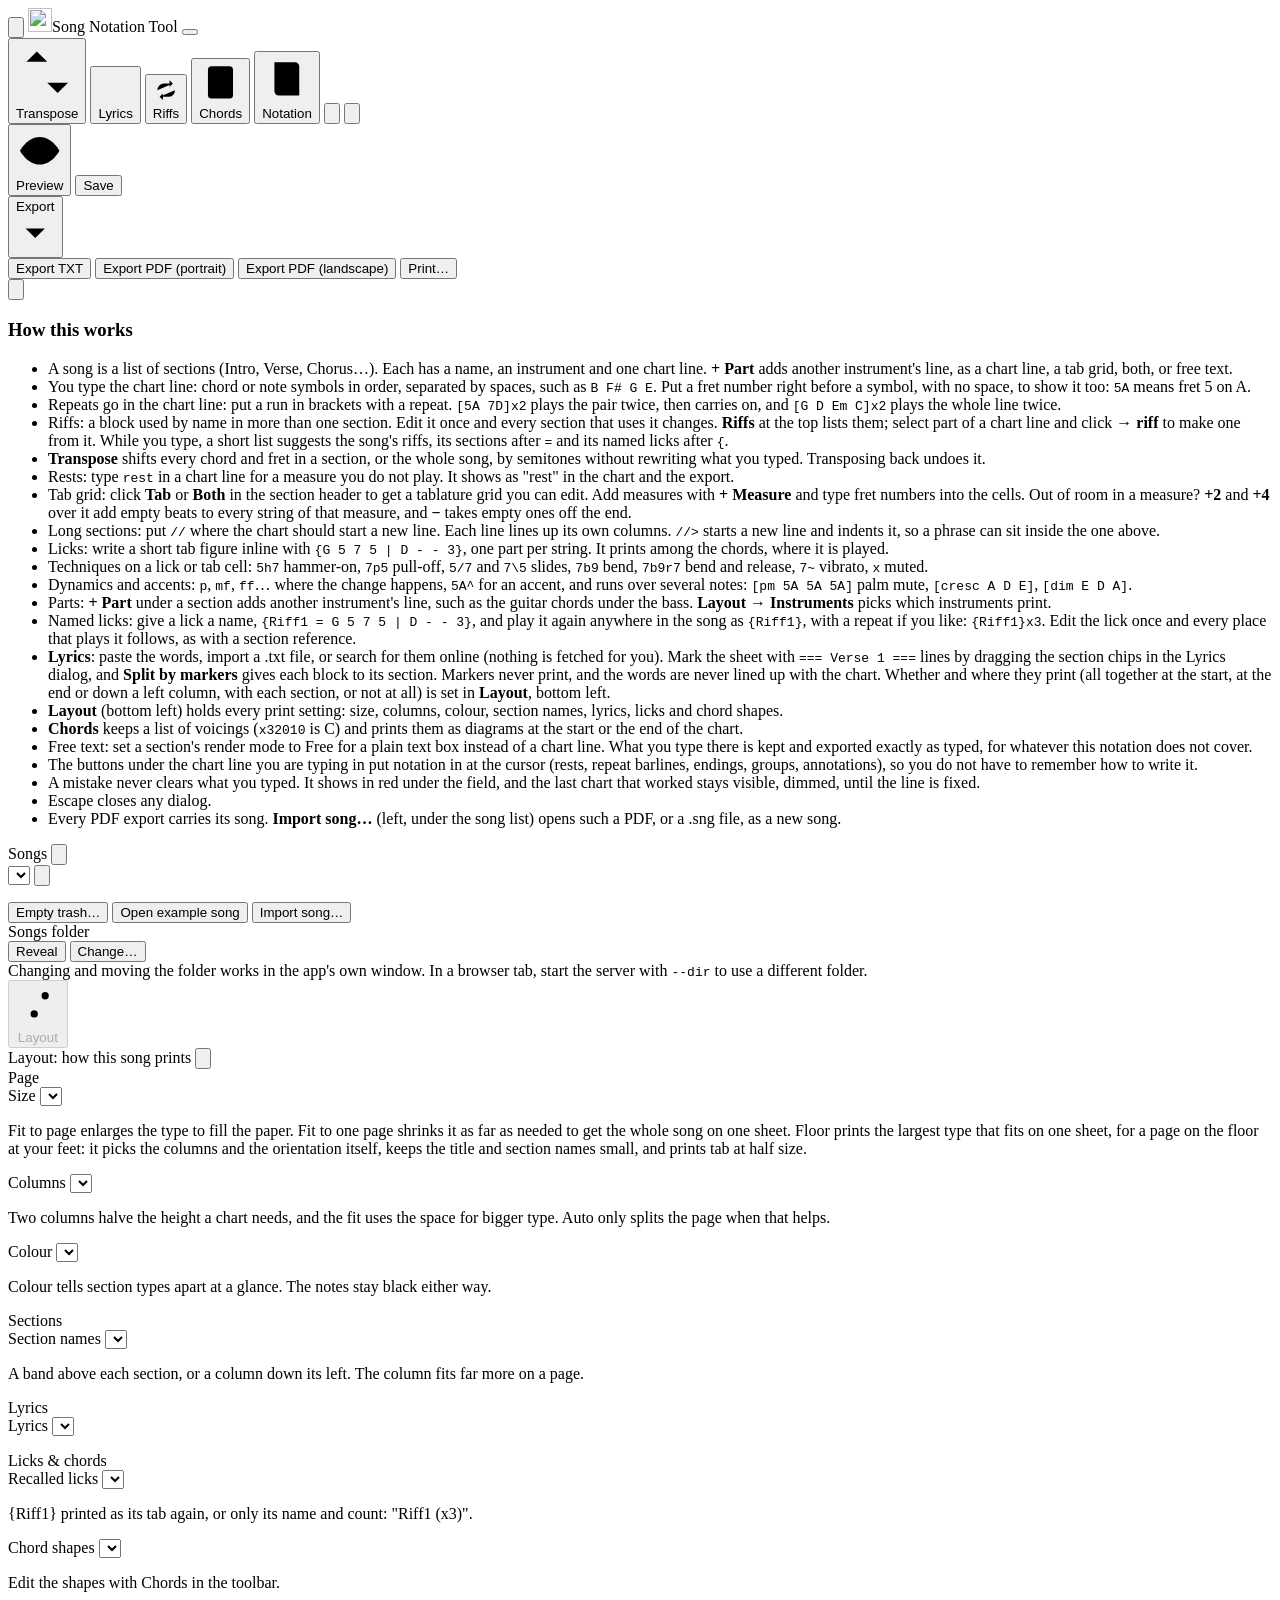
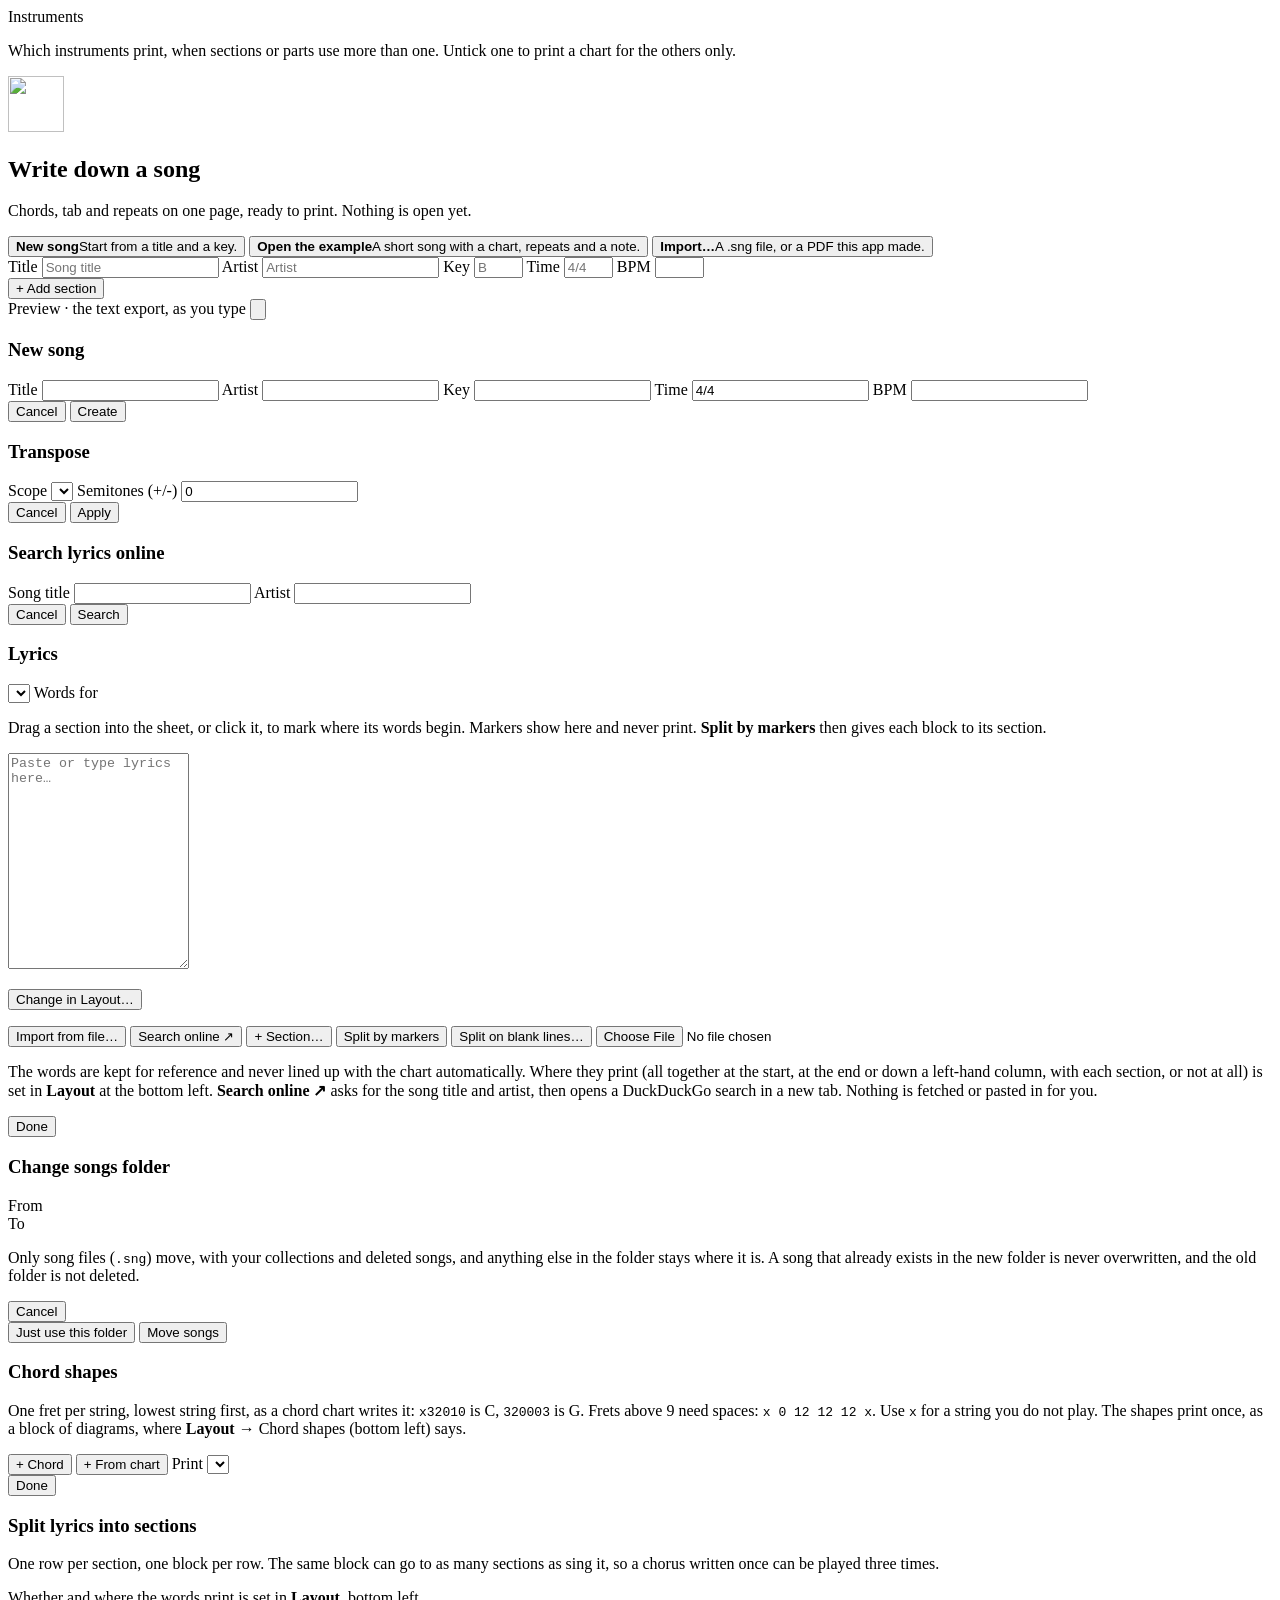
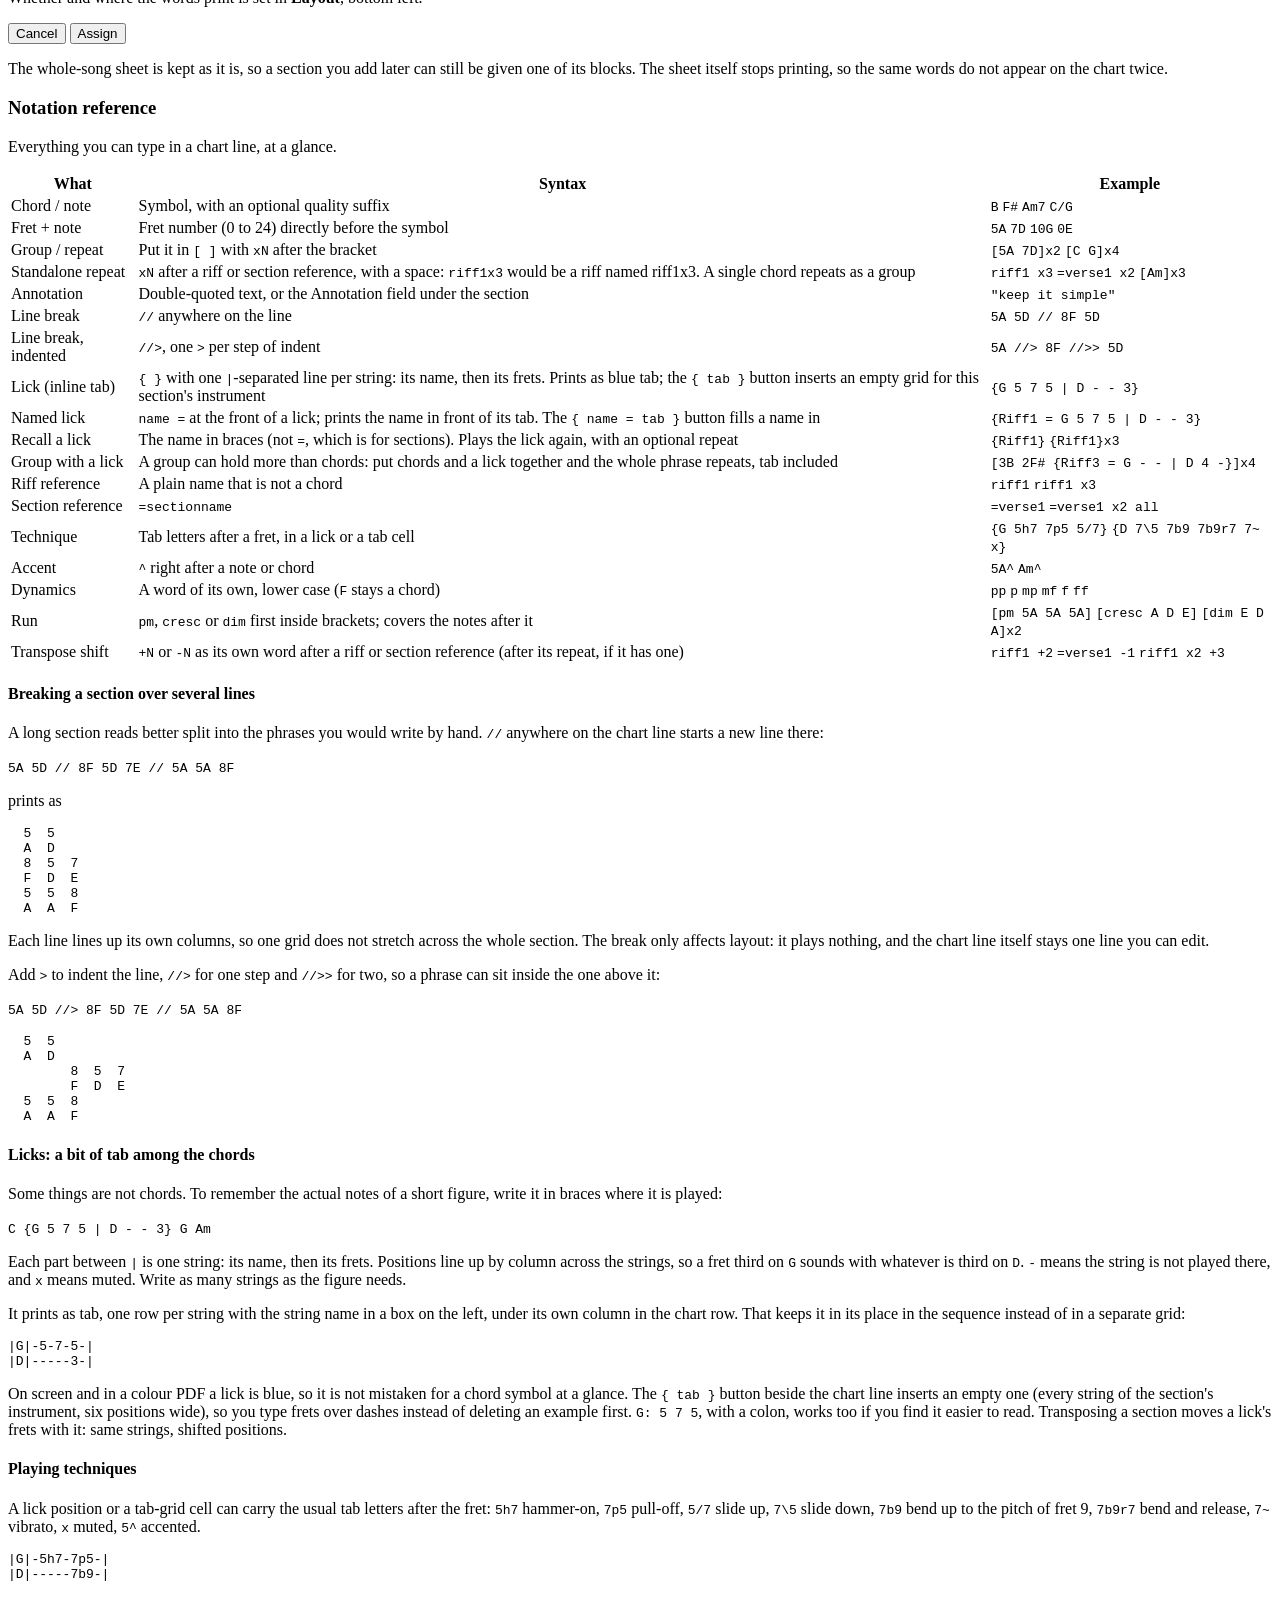
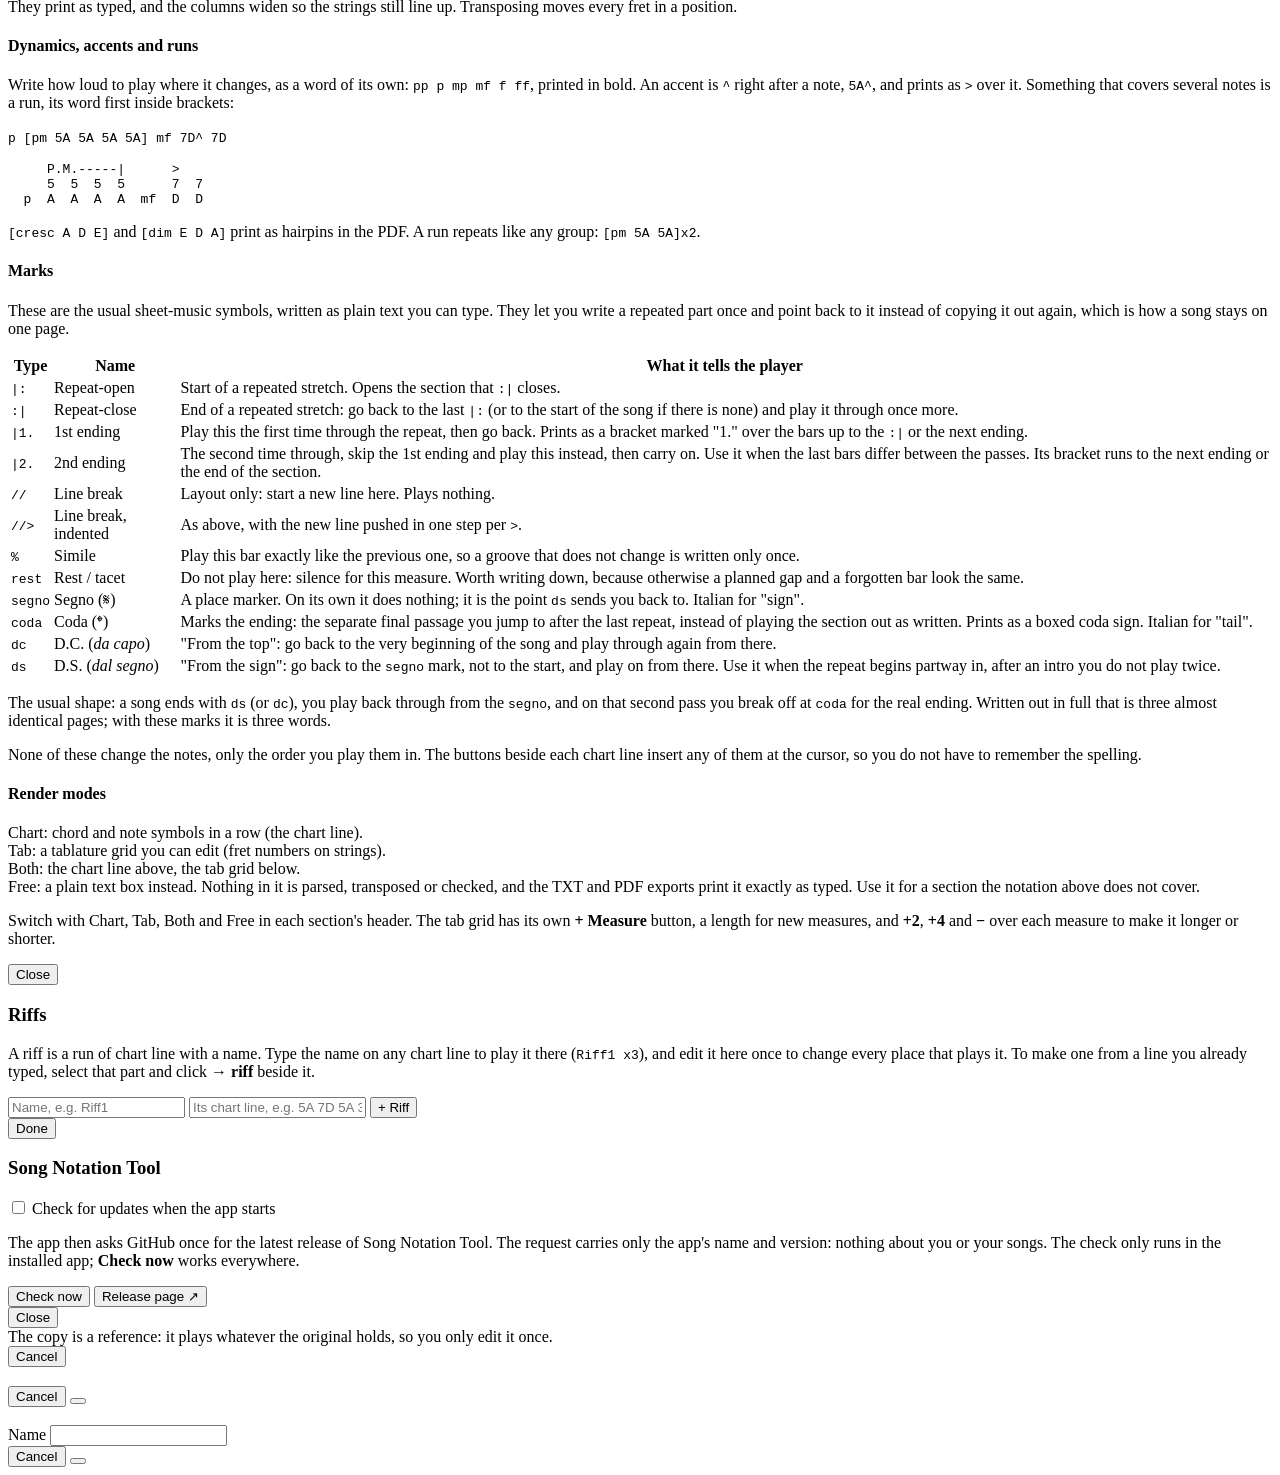
==== commit 460f5da9: "feat(web): song menu with collections, hide and delete; trash and setlist views Each song in the lis" ====
--- a/web/index.html
+++ b/web/index.html
@@ -129,7 +129,19 @@
         <span>Songs</span>
         <button id="btn-new-song" class="icon-btn" aria-label="New song" title="New song"><svg class="ico" viewBox="0 0 24 24" aria-hidden="true" focusable="false"><path d="M12 5v14M5 12h14"/></svg></button>
       </div>
+      <!-- Which songs the list shows: all of them, one collection (a
+           setlist, an album) in its own order, the hidden songs, or the
+           deleted ones. The ⋯ beside it makes and manages collections. -->
+      <div id="song-view-bar">
+        <select id="song-view" aria-label="Which songs to show"
+                title="All your songs, one collection, the hidden songs, or the deleted ones"></select>
+        <button id="btn-view-more" type="button" class="icon-btn" aria-label="Collections: new, export, rename, delete"
+                aria-haspopup="menu" aria-expanded="false" title="New collection, and more for the one shown"><svg class="ico" viewBox="0 0 24 24" aria-hidden="true" focusable="false"><circle cx="5" cy="12" r="1.7" fill="currentColor" stroke="none"/><circle cx="12" cy="12" r="1.7" fill="currentColor" stroke="none"/><circle cx="19" cy="12" r="1.7" fill="currentColor" stroke="none"/></svg></button>
+      </div>
+      <p id="song-view-note" class="song-view-note hidden"></p>
       <ul id="song-list"></ul>
+      <button id="btn-empty-trash" type="button" class="btn subtle danger-text hidden"
+              title="Delete every song in Deleted songs for good">Empty trash…</button>
       <button id="btn-open-example" class="btn subtle">Open example song</button>
       <button id="btn-import" class="btn subtle" title="Open a .sng file, or a PDF exported by this app (every PDF carries its song), as a new song in your songs folder">Import song…</button>
       <input id="import-file" type="file" accept=".sng,.json,.pdf,application/pdf,application/json" hidden>
@@ -370,8 +382,8 @@
       </div>
       <p id="folder-summary" class="folder-summary"></p>
       <p id="folder-clashes" class="modal-hint folder-clashes hidden"></p>
-      <p class="modal-hint">Only song files (<code>.sng</code>) move, and anything else in
-        the folder stays where it is. A song that already exists in the new folder is
+      <p class="modal-hint">Only song files (<code>.sng</code>) move, with your collections
+        and deleted songs, and anything else in the folder stays where it is. A song that already exists in the new folder is
         never overwritten, and the old folder is not deleted.</p>
       <div class="modal-actions" style="justify-content: space-between;">
         <button id="folder-cancel" class="btn subtle">Cancel</button>
@@ -670,6 +682,36 @@
     <div class="copy-picker-foot"><button type="button" class="btn copy-picker-cancel">Cancel</button></div>
   </div>
 
+  <!-- The menus of the song list. One of each, placed beside the ⋯
+       that opened it, so the list itself stays plain. -->
+  <div id="song-menu" class="dropdown-menu floating-menu hidden" role="menu" aria-label="Song"></div>
+  <div id="view-menu" class="dropdown-menu floating-menu hidden" role="menu" aria-label="Collections"></div>
+
+  <!-- Asked before anything is deleted. Cancel comes first and has the
+       focus, so Enter or Escape never deletes by accident. -->
+  <div id="confirm-modal-backdrop" class="modal-backdrop hidden" data-close="confirm-cancel">
+    <div class="modal" role="alertdialog" aria-modal="true" aria-labelledby="confirm-title" aria-describedby="confirm-message">
+      <h3 id="confirm-title"></h3>
+      <p id="confirm-message" class="confirm-message"></p>
+      <div class="modal-actions">
+        <button id="confirm-cancel" type="button" class="btn subtle">Cancel</button>
+        <button id="confirm-ok" type="button" class="btn danger"></button>
+      </div>
+    </div>
+  </div>
+
+  <div id="name-modal-backdrop" class="modal-backdrop hidden" data-close="name-cancel">
+    <div class="modal" role="dialog" aria-modal="true" aria-labelledby="name-title">
+      <h3 id="name-title"></h3>
+      <p id="name-hint" class="modal-hint hidden"></p>
+      <label>Name <input id="name-input" type="text" maxlength="80" autocomplete="off"></label>
+      <div class="modal-actions">
+        <button id="name-cancel" type="button" class="btn subtle">Cancel</button>
+        <button id="name-ok" type="button" class="btn accent"></button>
+      </div>
+    </div>
+  </div>
+
   <template id="section-template">
     <div class="section-card" data-id="">
       <div class="section-head">
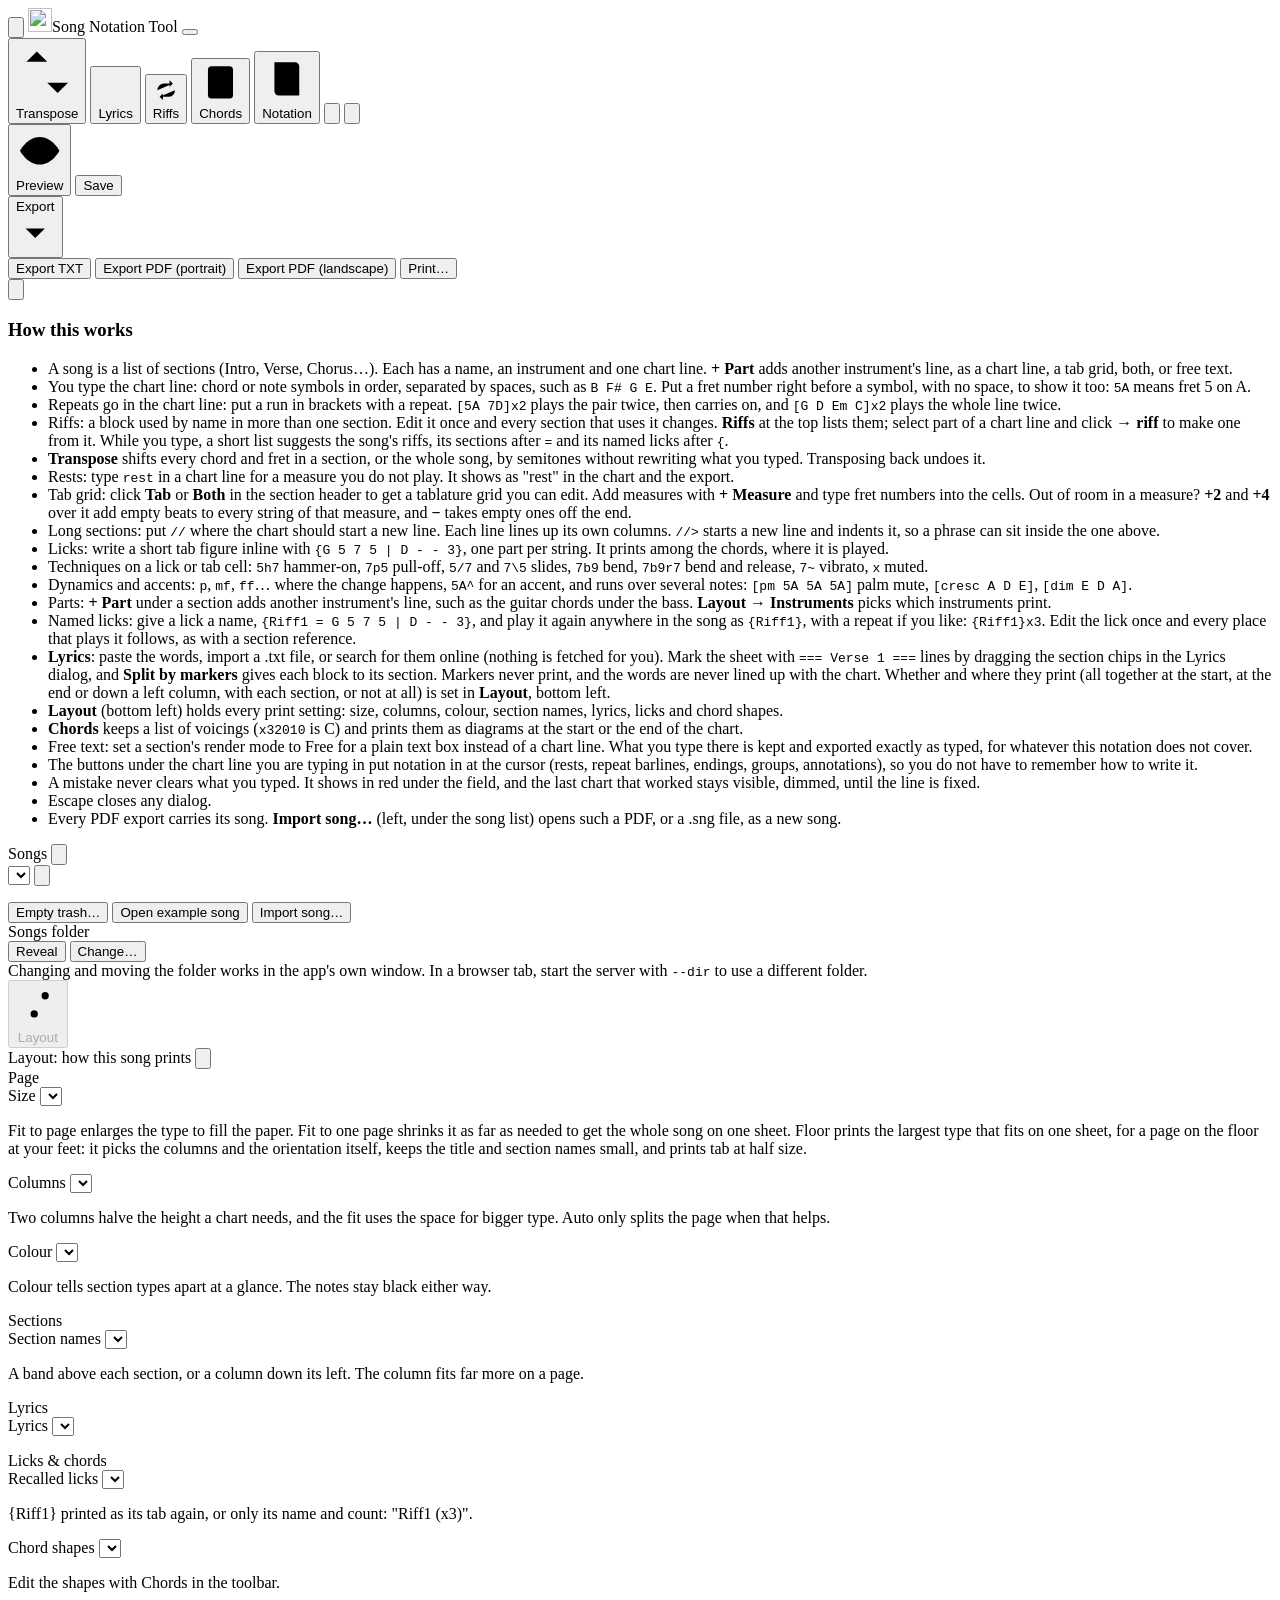
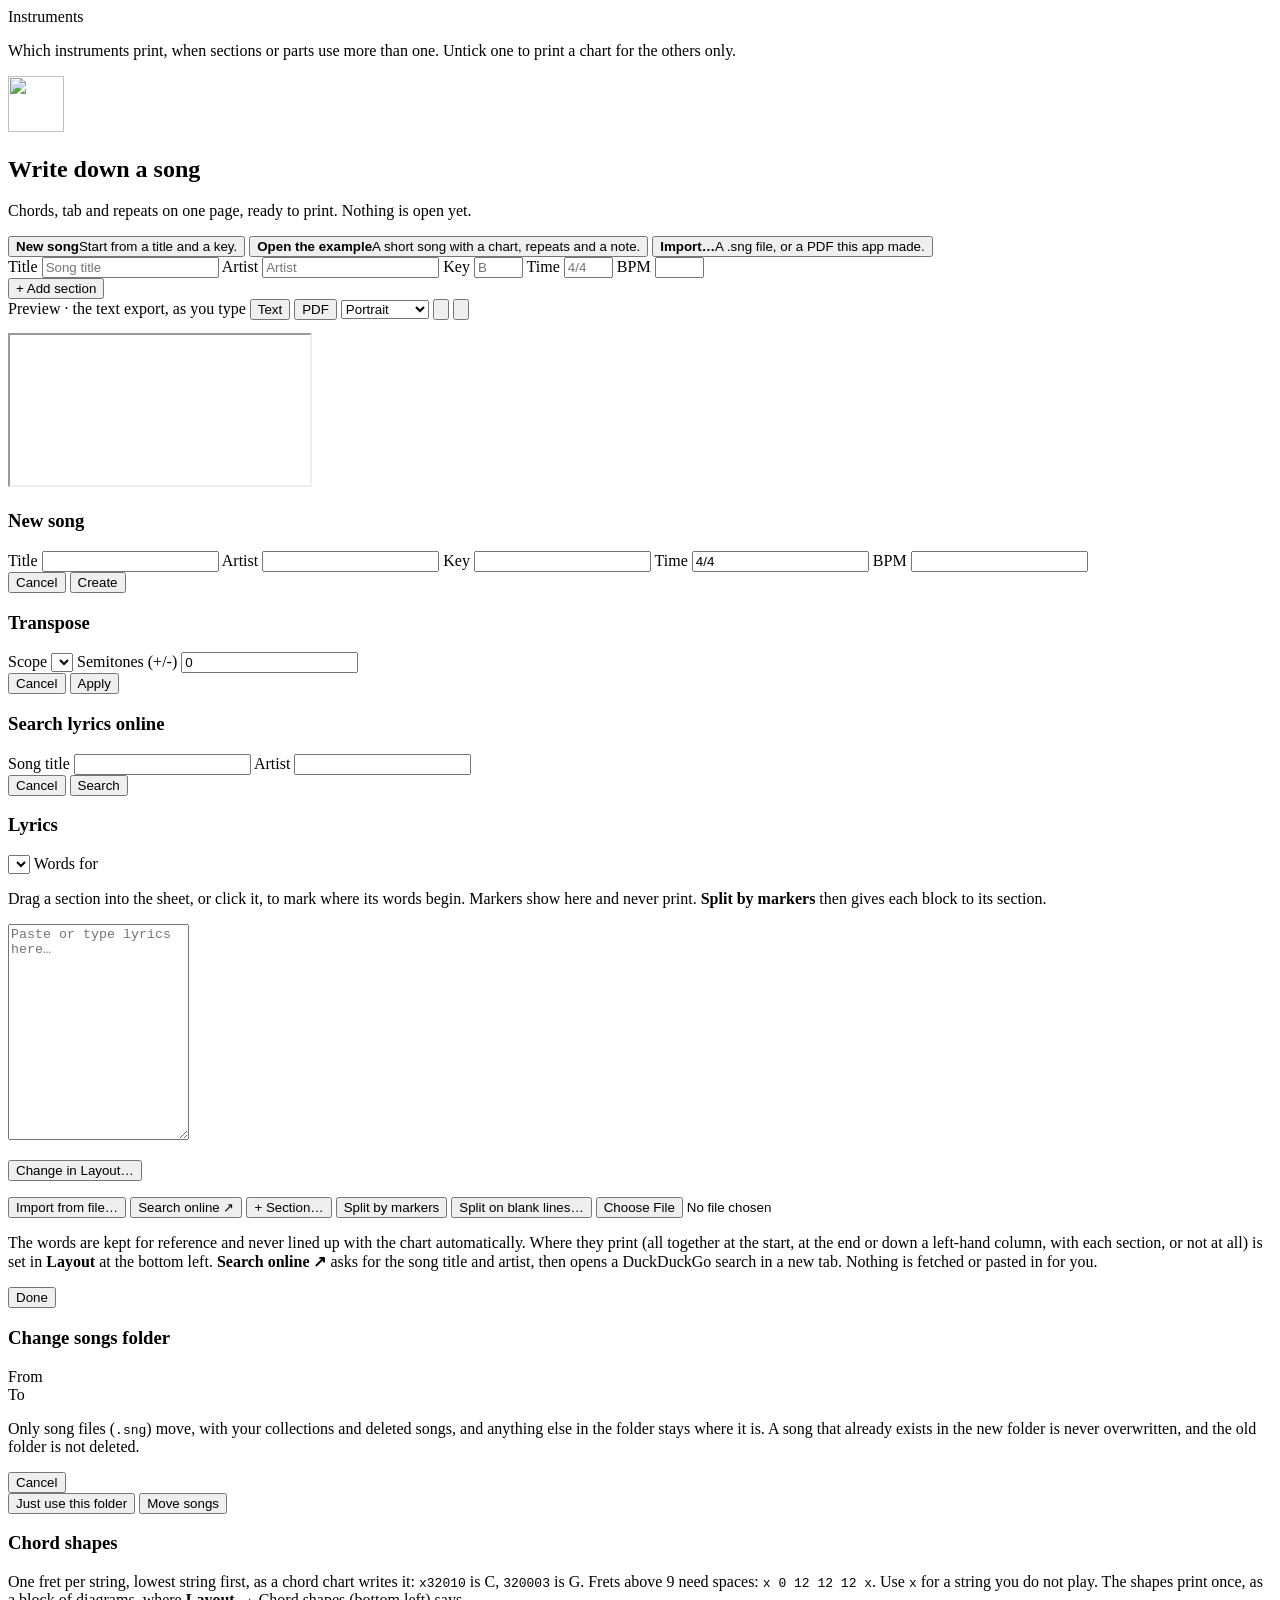
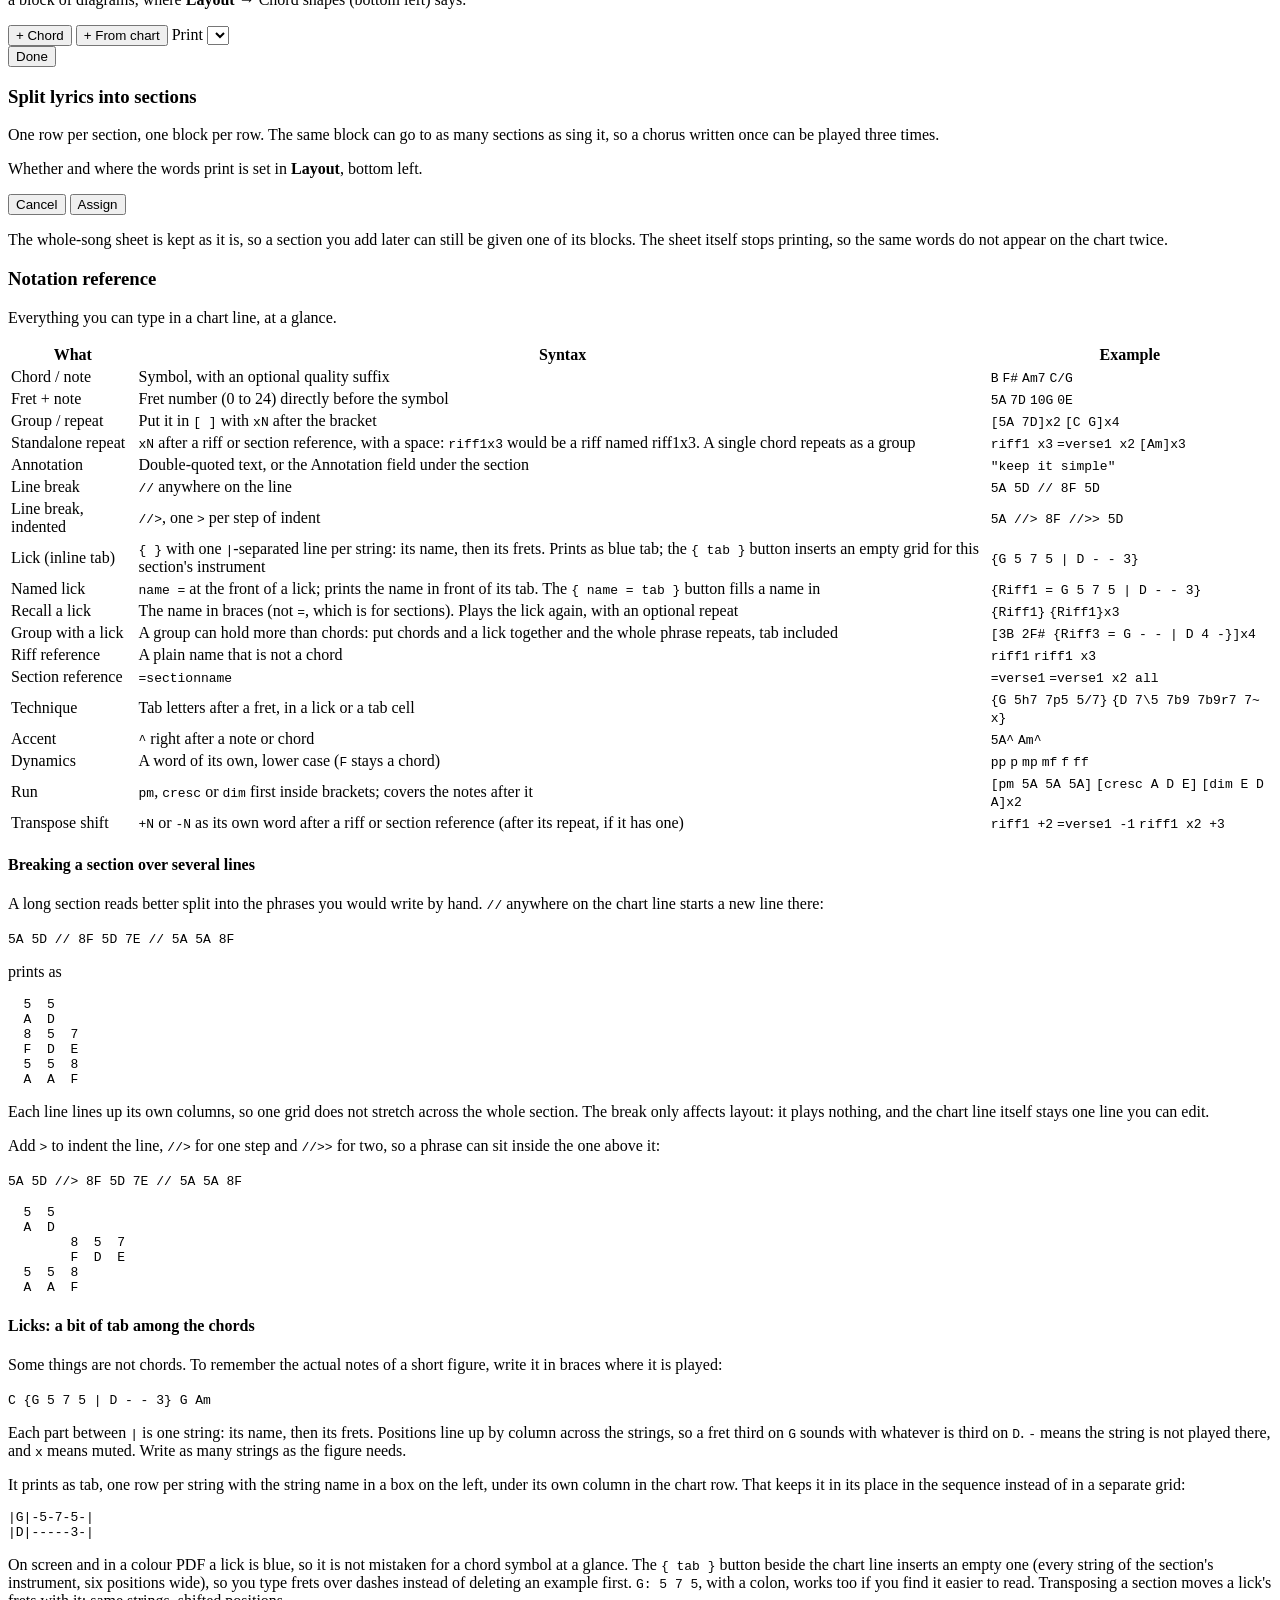
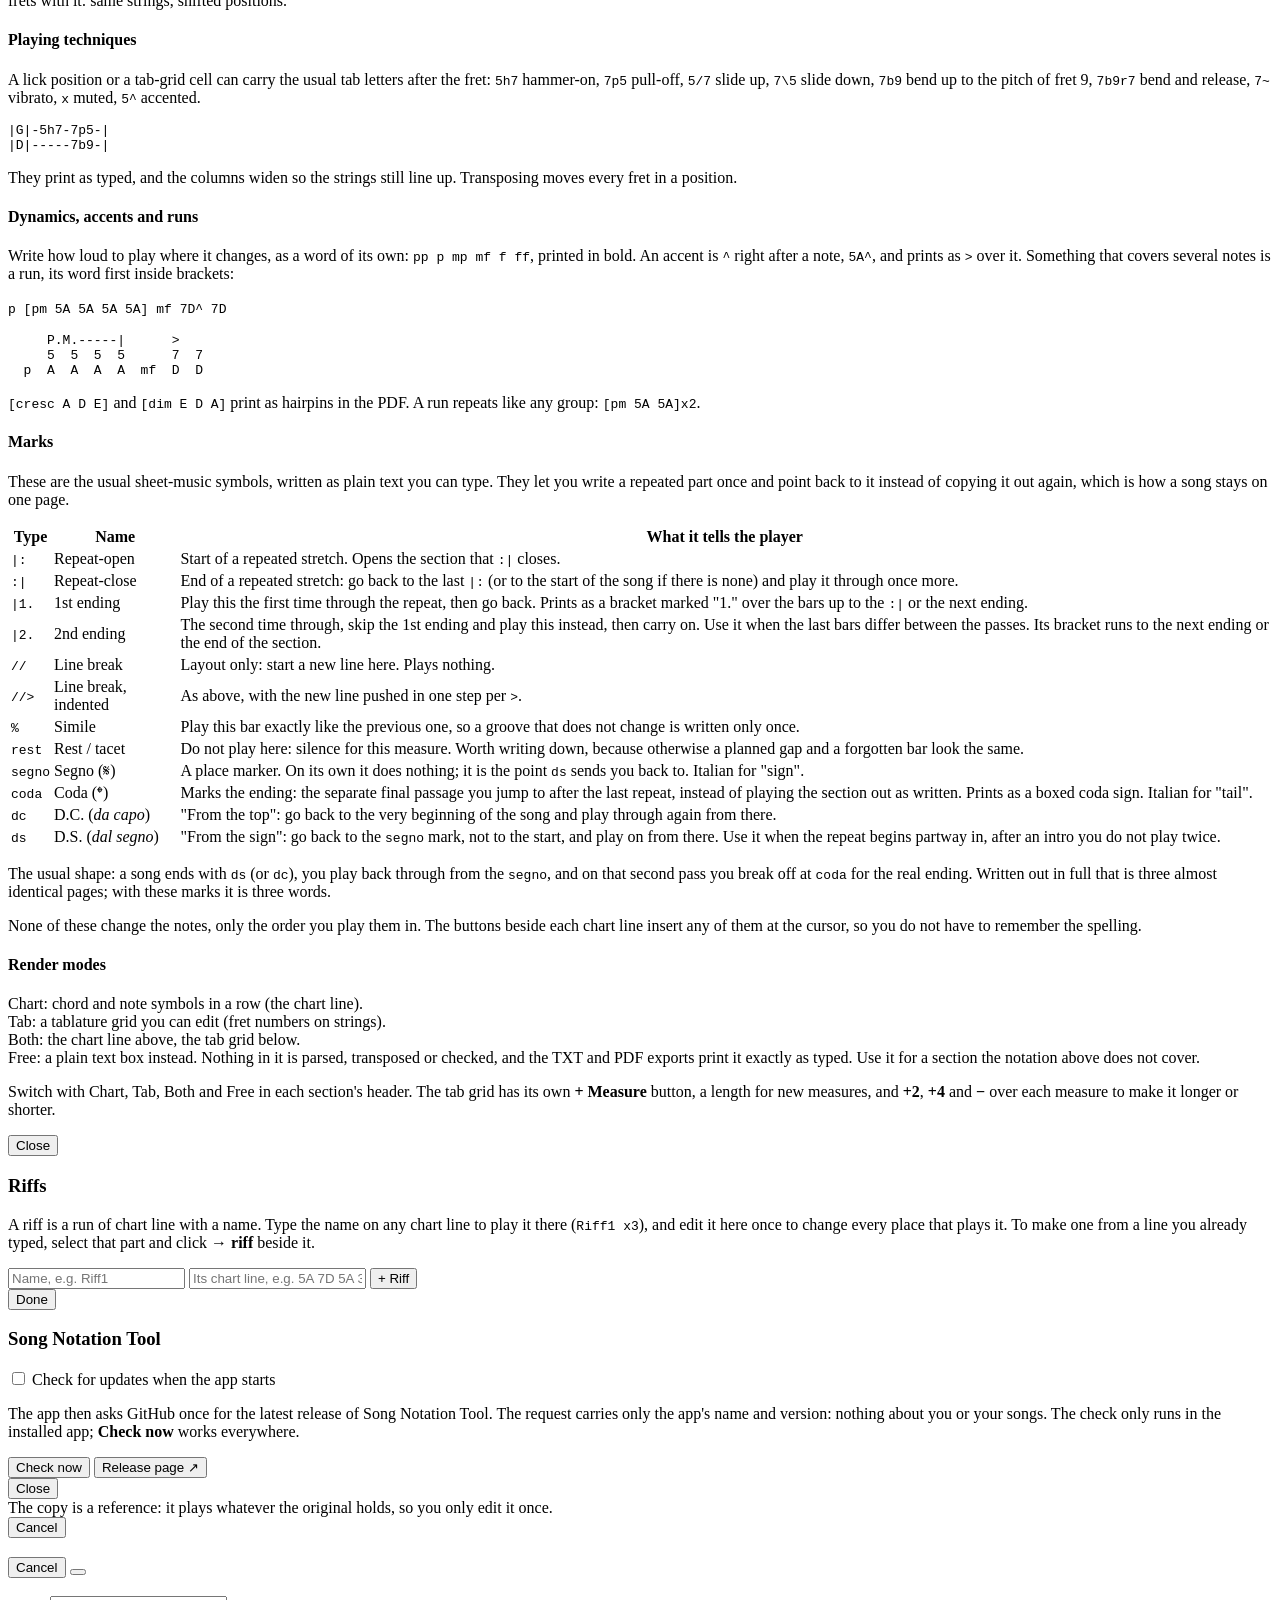
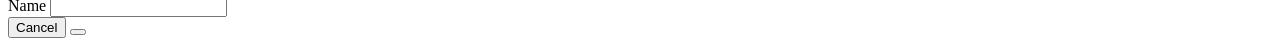
==== commit dc4ea957: "feat(web): bar lines, selection, copy and paste, repeats and a name in the tab grid; copies bring th" ====
--- a/web/index.html
+++ b/web/index.html
@@ -257,10 +257,25 @@
     </main>
     <section id="preview-pane" class="hidden" aria-label="Preview">
       <div id="preview-header">
-        <span>Preview <span class="preview-sub">· the text export, as you type</span></span>
+        <span>Preview <span class="preview-sub" id="preview-sub">· the text export, as you type</span></span>
+        <span class="preview-tools">
+          <span class="seg" id="preview-mode" role="group" aria-label="Preview as">
+            <button type="button" data-preview="text" aria-pressed="true" title="The text export, updated as you type">Text</button>
+            <button type="button" data-preview="pdf" aria-pressed="false" title="The PDF as it will print: pages, columns, size and layout">PDF</button>
+          </span>
+          <select id="preview-orient" class="hidden" aria-label="Page orientation of the PDF preview" title="Page orientation">
+            <option value="portrait">Portrait</option>
+            <option value="landscape">Landscape</option>
+          </select>
+          <button type="button" id="btn-preview-open" class="icon-btn hidden" aria-label="Open the PDF preview in your PDF viewer" title="Open this PDF in your browser or PDF viewer, to zoom or print it"><svg class="ico" viewBox="0 0 24 24" aria-hidden="true" focusable="false"><path d="M14 4h6v6M20 4l-9 9M18 14v5a1 1 0 0 1-1 1H5a1 1 0 0 1-1-1V7a1 1 0 0 1 1-1h5"/></svg></button>
+        </span>
         <button id="btn-preview-close" class="icon-btn" aria-label="Close preview" title="Close preview"><svg class="ico" viewBox="0 0 24 24" aria-hidden="true" focusable="false"><path d="M6 6l12 12M18 6L6 18"/></svg></button>
       </div>
       <pre id="preview-text"></pre>
+      <div id="preview-pdf" class="hidden">
+        <iframe id="preview-pdf-frame" title="PDF preview"></iframe>
+        <p id="preview-pdf-msg" class="hidden" role="status"></p>
+      </div>
     </section>
   </div>
 
@@ -737,7 +752,8 @@
             <button type="button" role="menuitemradio" data-size="smaller" aria-checked="false">Smaller</button>
             <button type="button" role="menuitemradio" data-size="larger" aria-checked="false">Larger</button>
             <div class="menu-sep" role="separator"></div>
-            <button type="button" role="menuitem" class="sec-dup" title="Copy as a reference and choose where it goes. The copy plays whatever this section holds."><svg class="ico" viewBox="0 0 24 24" aria-hidden="true" focusable="false"><rect x="8" y="8" width="12" height="12" rx="2"/><path d="M16 8V6a2 2 0 0 0-2-2H6a2 2 0 0 0-2 2v8a2 2 0 0 0 2 2h2"/></svg>Copy as a reference…</button>
+            <button type="button" role="menuitem" class="sec-dup" title="Copy as a reference, with every part and the tab, and choose where it goes. The copy plays whatever this section holds."><svg class="ico" viewBox="0 0 24 24" aria-hidden="true" focusable="false"><rect x="8" y="8" width="12" height="12" rx="2"/><path d="M16 8V6a2 2 0 0 0-2-2H6a2 2 0 0 0-2 2v8a2 2 0 0 0 2 2h2"/></svg>Copy as a reference…</button>
+            <button type="button" role="menuitem" class="sec-dup-copy" title="Make an independent copy, with every part and the tab, and choose where it goes. Changing the copy leaves this section alone."><svg class="ico" viewBox="0 0 24 24" aria-hidden="true" focusable="false"><rect x="8" y="8" width="12" height="12" rx="2"/><path d="M14 11v6M11 14h6"/><path d="M16 8V6a2 2 0 0 0-2-2H6a2 2 0 0 0-2 2v8a2 2 0 0 0 2 2h2"/></svg>Duplicate as a copy…</button>
             <button type="button" role="menuitem" class="sec-del danger"><svg class="ico" viewBox="0 0 24 24" aria-hidden="true" focusable="false"><path d="M4 7h16M10 11v6M14 11v6M6 7l1 13h10l1-13M9 7V4h6v3"/></svg>Delete section</button>
           </div>
         </div>
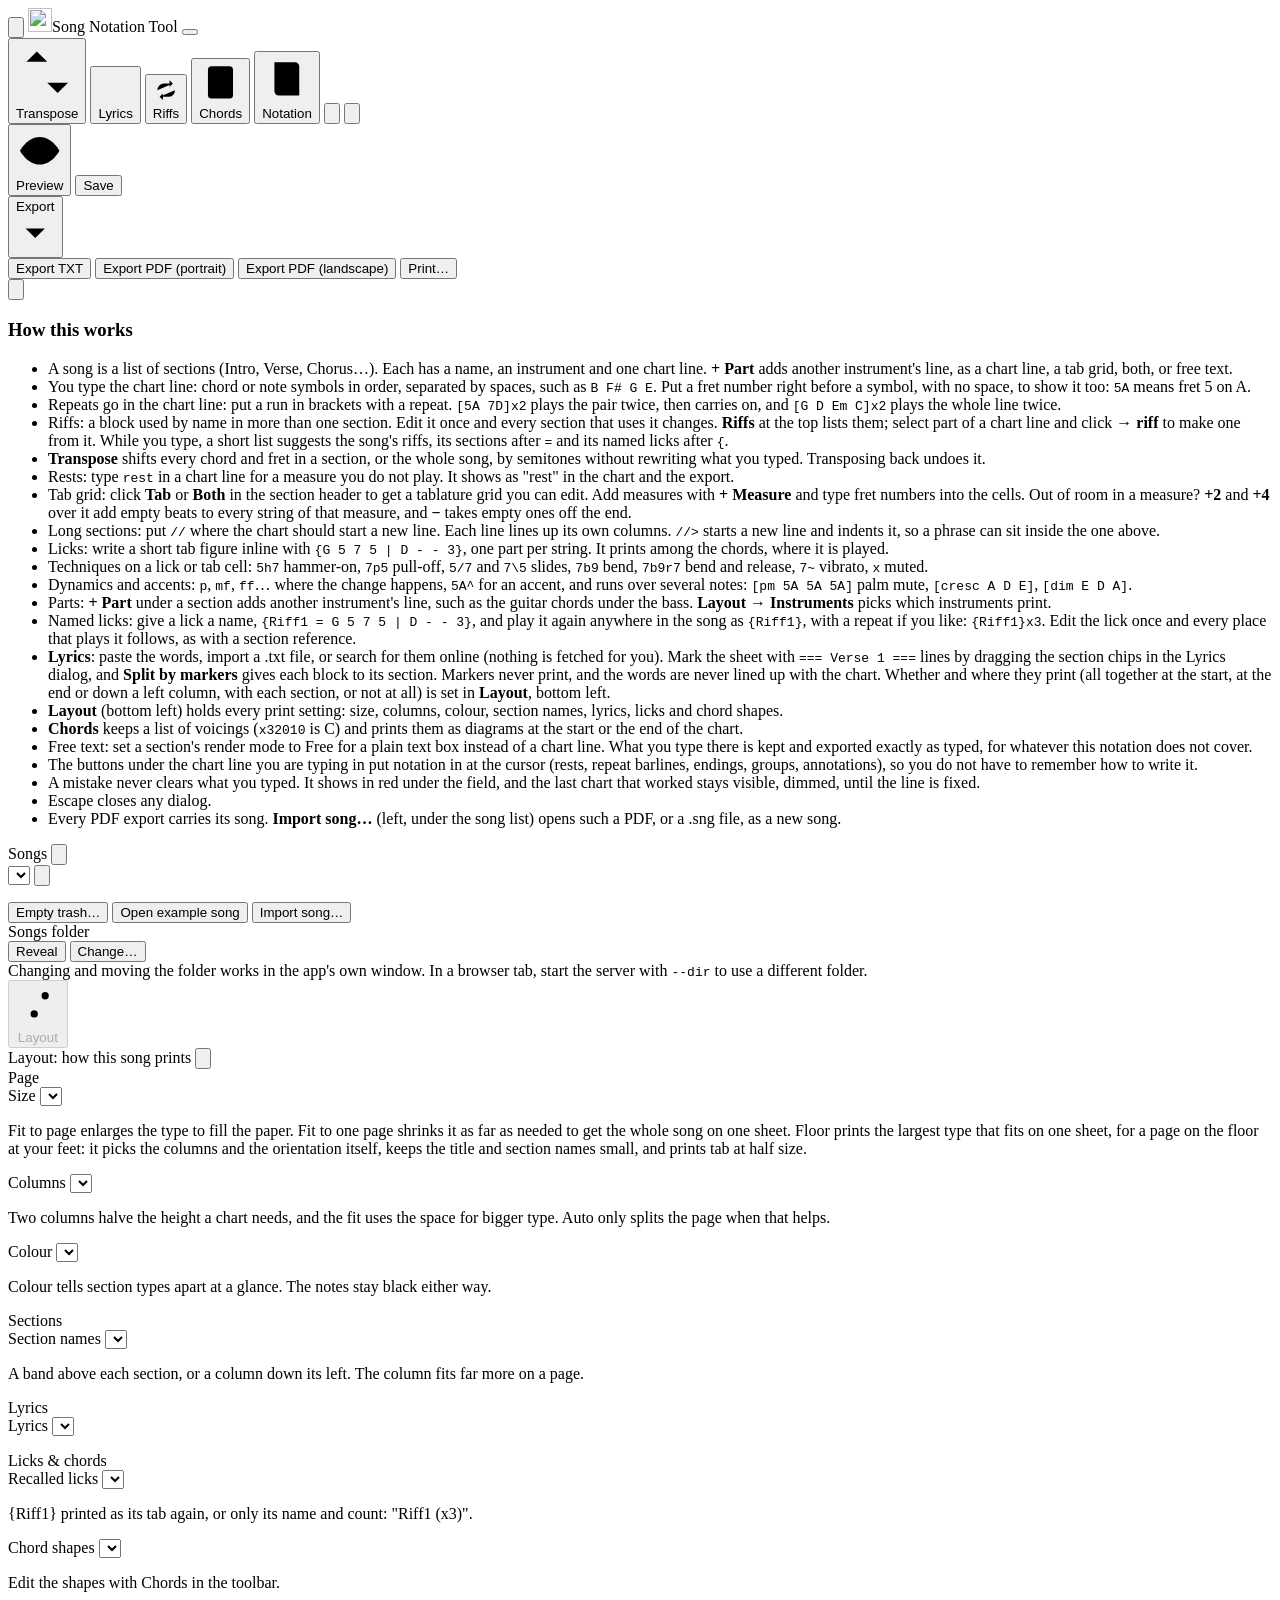
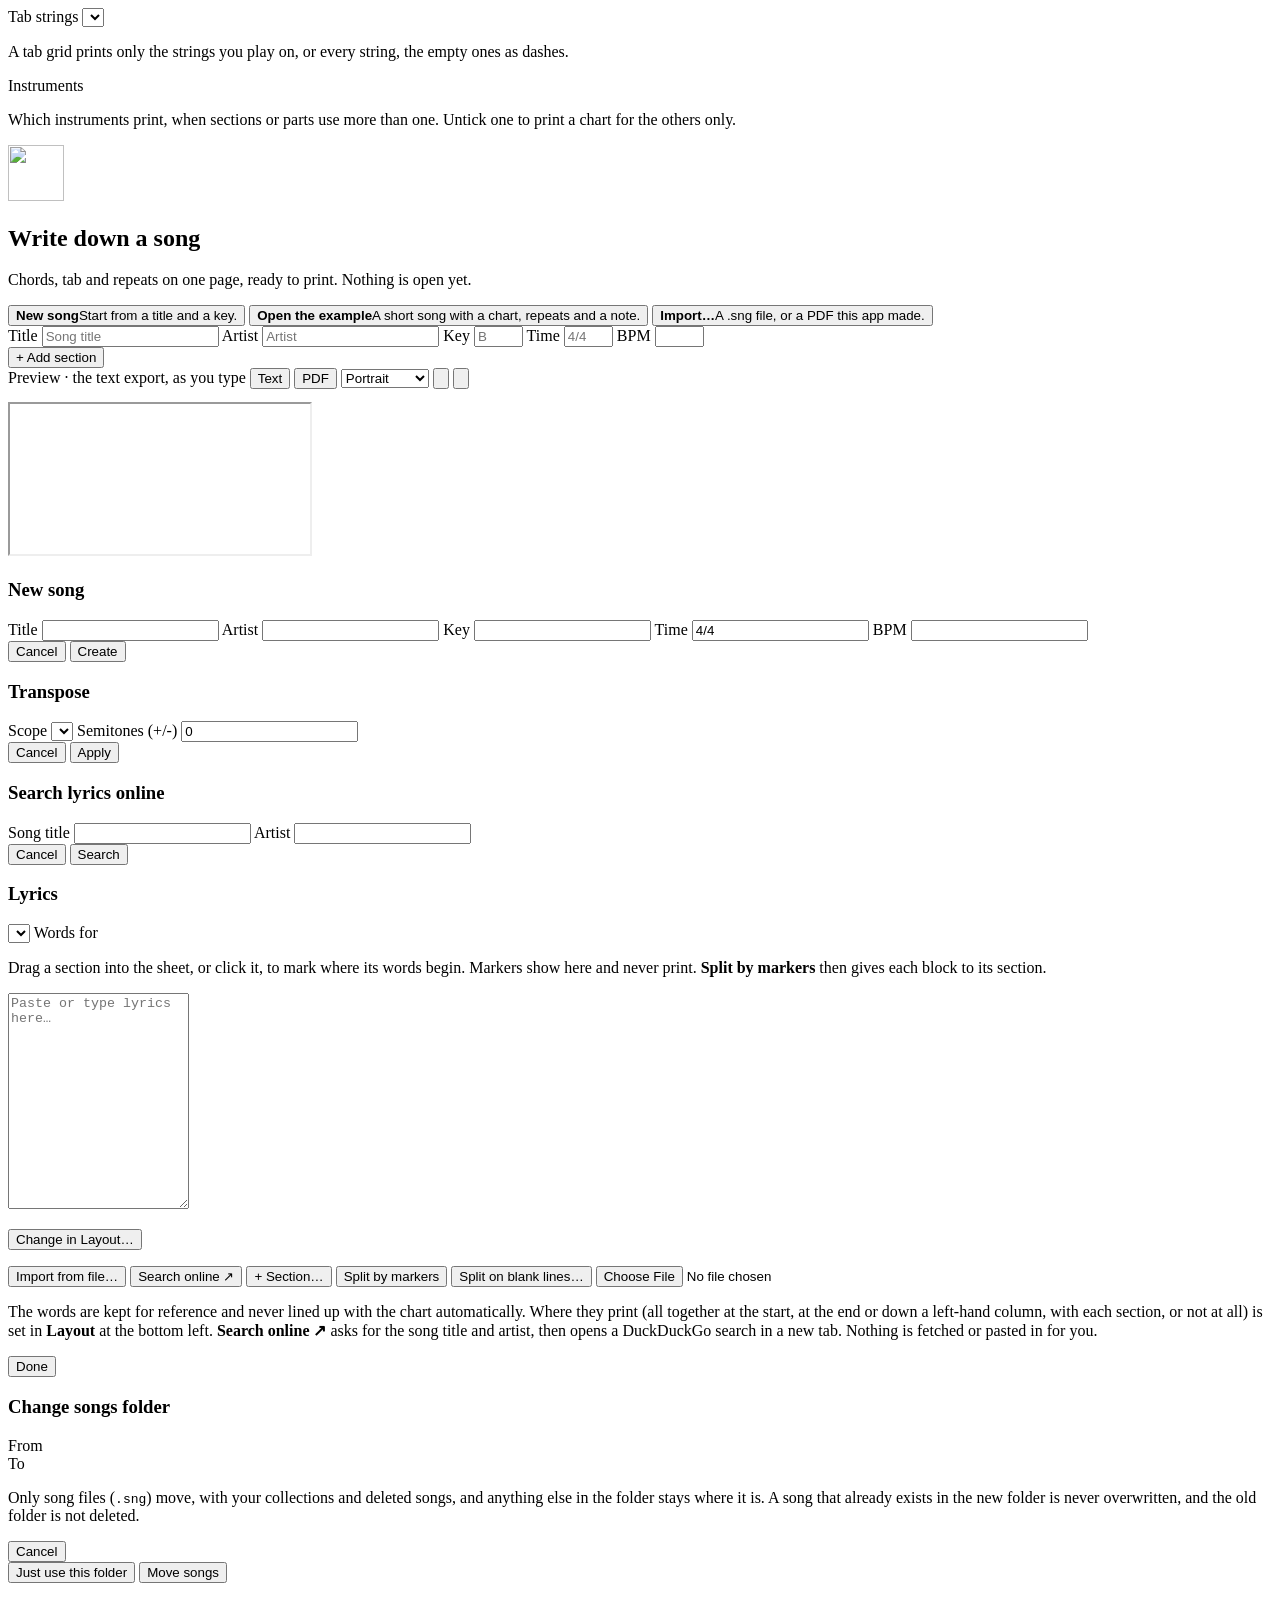
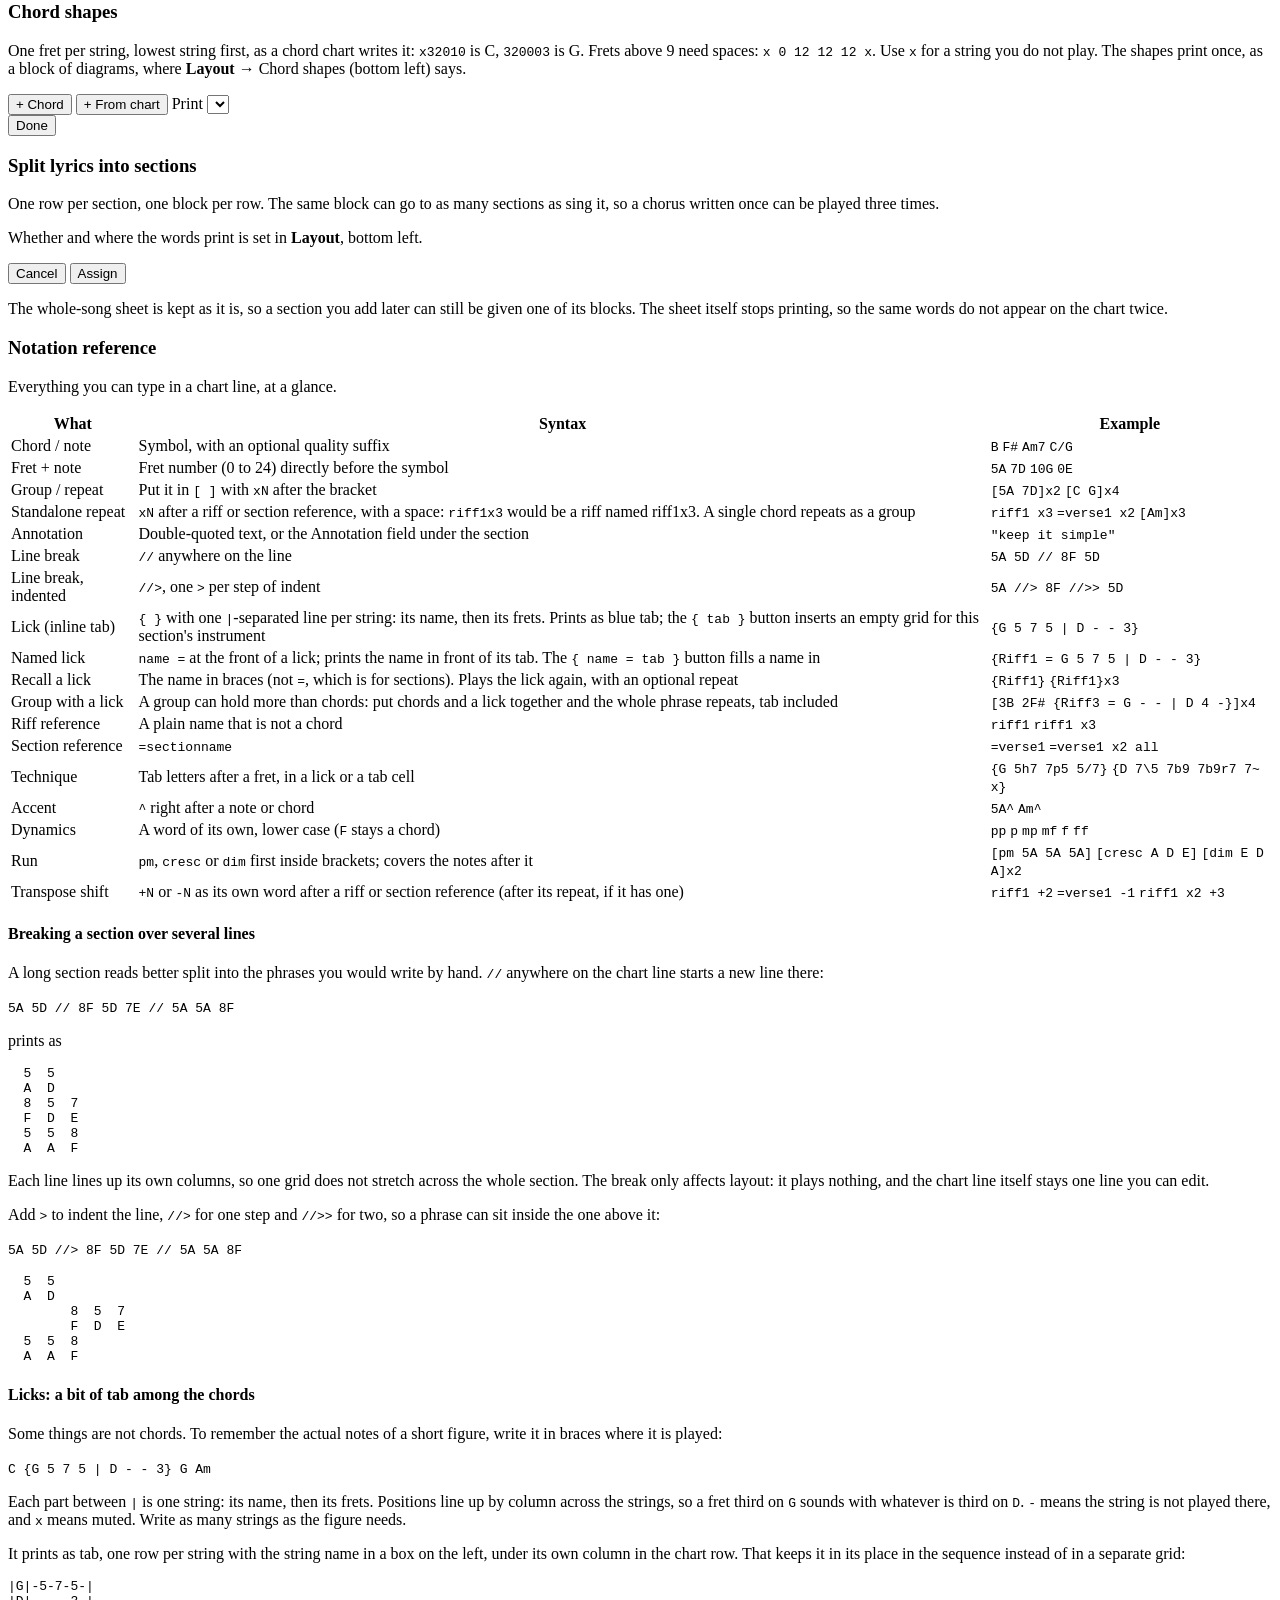
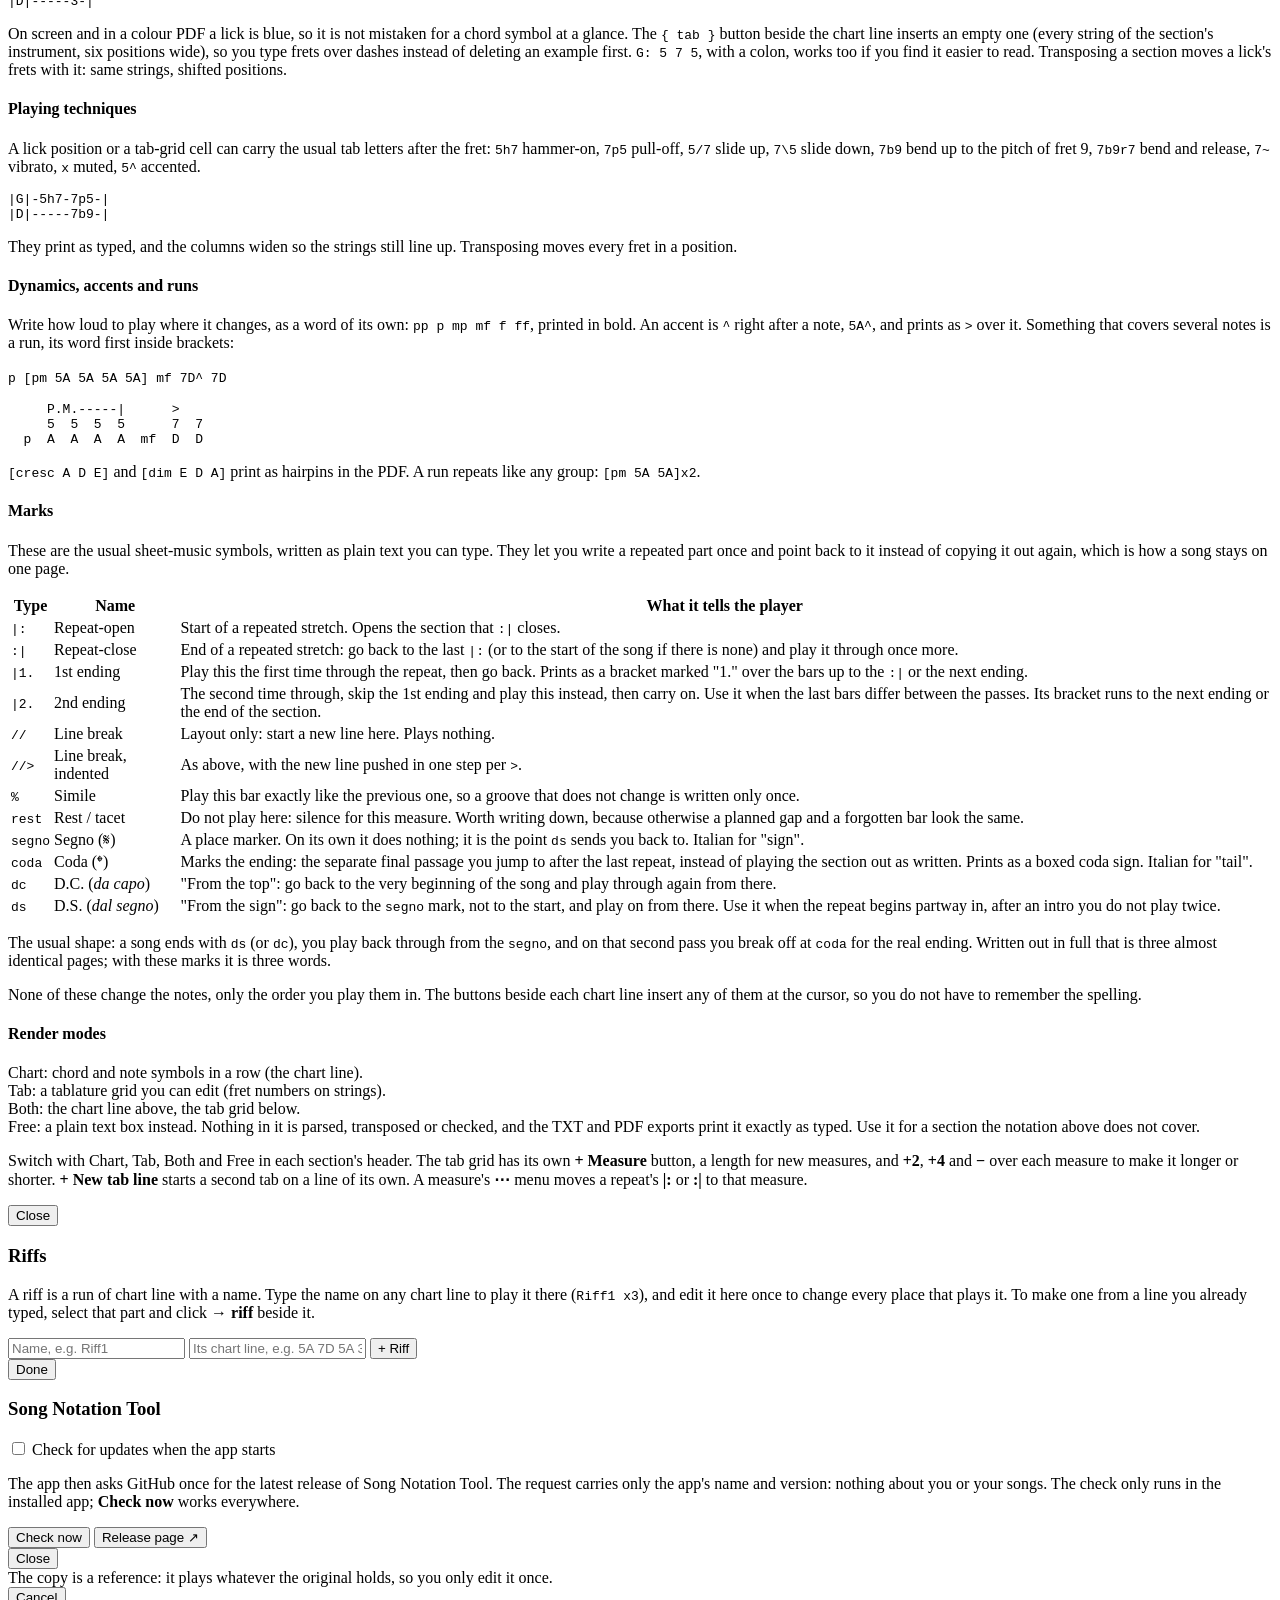
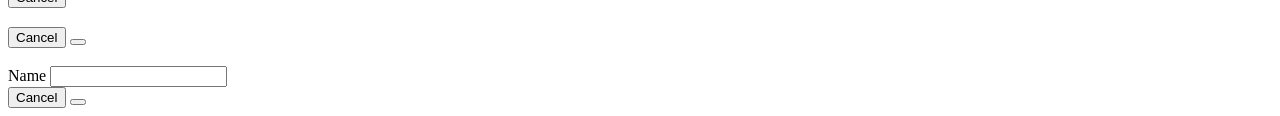
==== commit f4329993: "feat(web): move a tab repeat's start or end, and + New tab line A measure's menu moves the |: or the" ====
--- a/web/index.html
+++ b/web/index.html
@@ -212,6 +212,8 @@
         <p class="layout-hint">{Riff1} printed as its tab again, or only its name and count: "Riff1 (x3)".</p>
         <label>Chord shapes <select id="meta-chord-sheet"></select></label>
         <p class="layout-hint">Edit the shapes with Chords in the toolbar.</p>
+        <label>Tab strings <select id="meta-tab-strings"></select></label>
+        <p class="layout-hint">A tab grid prints only the strings you play on, or every string, the empty ones as dashes.</p>
       </div>
 
       <div class="layout-group">
@@ -630,7 +632,9 @@
            checked, and the TXT and PDF exports print it exactly as typed. Use it for a
            section the notation above does not cover.</p>
         <p class="modal-hint">Switch with Chart, Tab, Both and Free in each section's header. The tab grid
-           has its own <strong>+ Measure</strong> button, a length for new measures, and <strong>+2</strong>, <strong>+4</strong> and <strong>−</strong> over each measure to make it longer or shorter.</p>
+           has its own <strong>+ Measure</strong> button, a length for new measures, and <strong>+2</strong>, <strong>+4</strong> and <strong>−</strong> over each measure to make it longer or shorter.
+           <strong>+ New tab line</strong> starts a second tab on a line of its own. A measure's <strong>⋯</strong> menu
+           moves a repeat's <strong>|:</strong> or <strong>:|</strong> to that measure.</p>
       </div>
 
       <div class="modal-actions">
@@ -810,6 +814,7 @@
       <div class="sec-tab-grid hidden">
         <div class="tab-grid-toolbar">
           <button class="btn tab-add-measure" title="Add a measure to this section's tab grid">+ Measure</button>
+          <button class="btn subtle tab-add-line" title="Start a second tab under this one, on a line of its own">+ New tab line</button>
           <label class="tab-beats-label">New measures start with <select class="tab-beats-select"></select></label>
         </div>
         <div class="tab-grid-body"></div>
